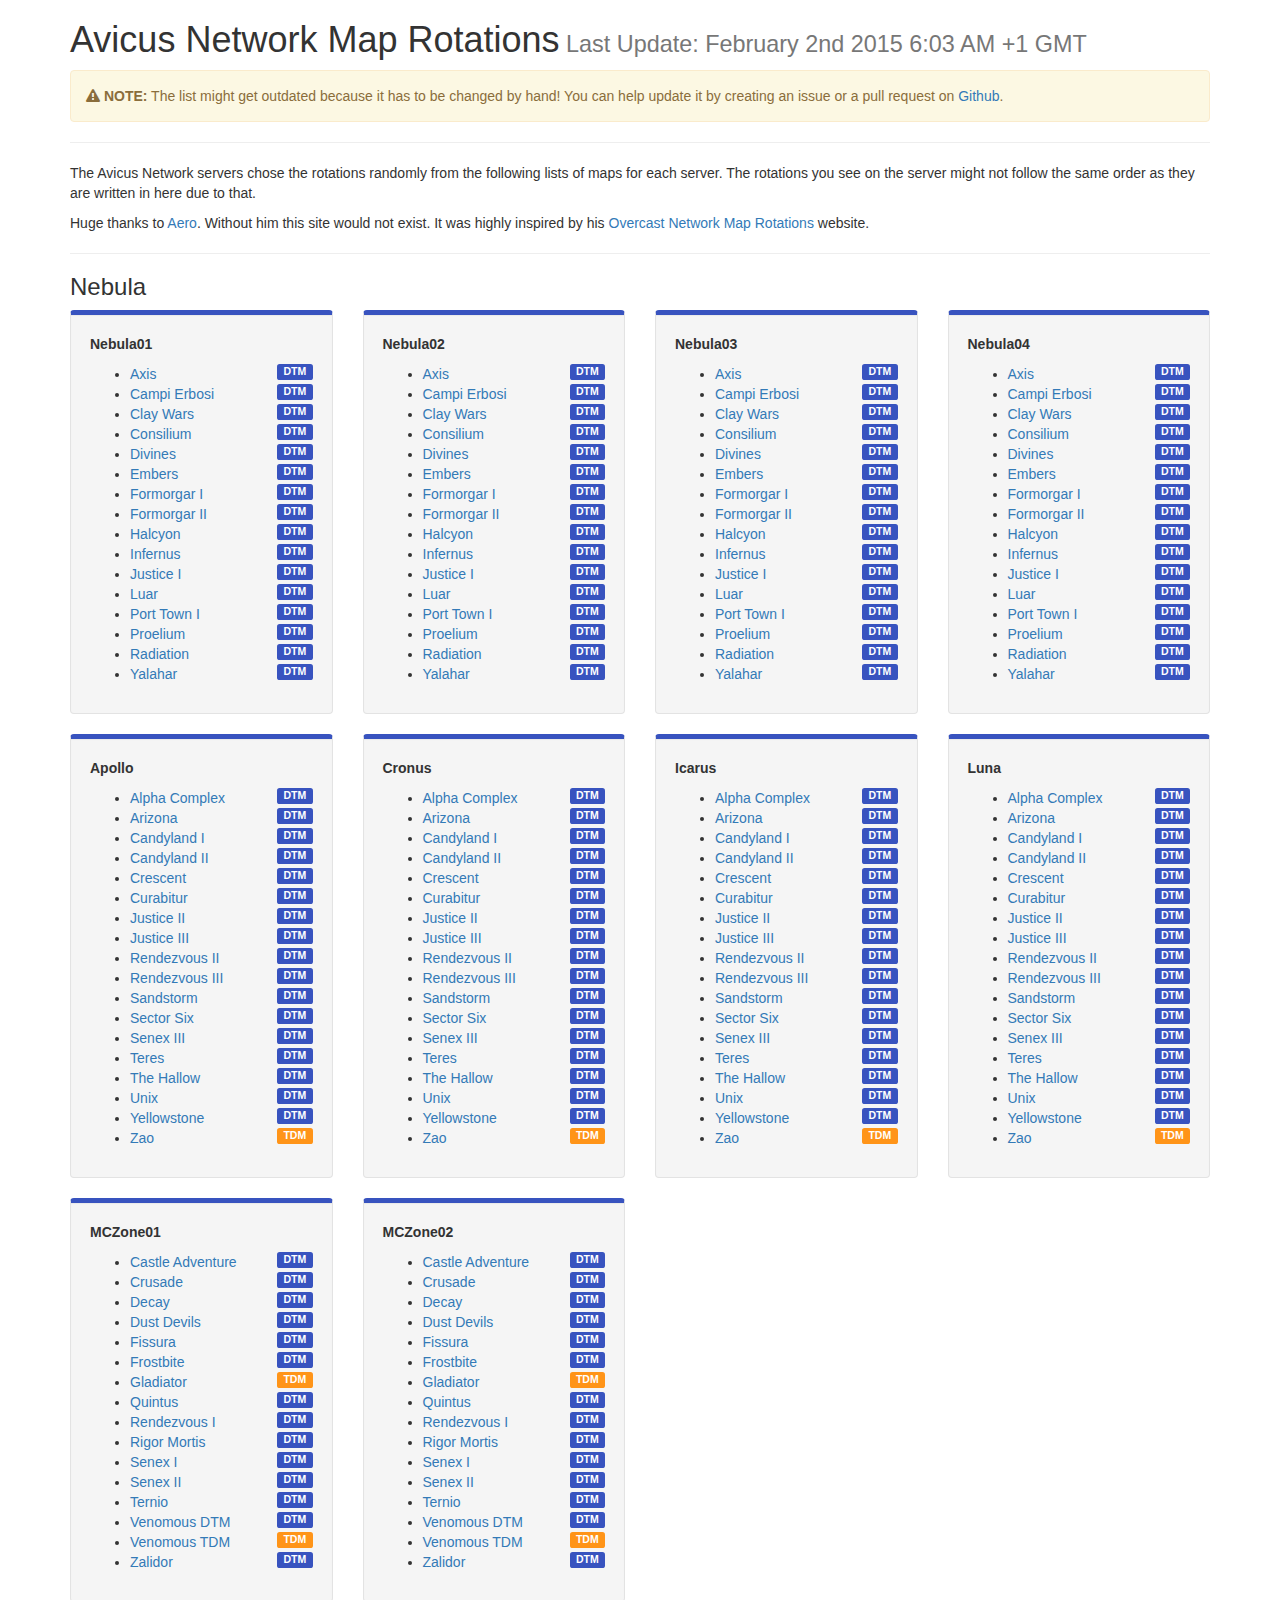
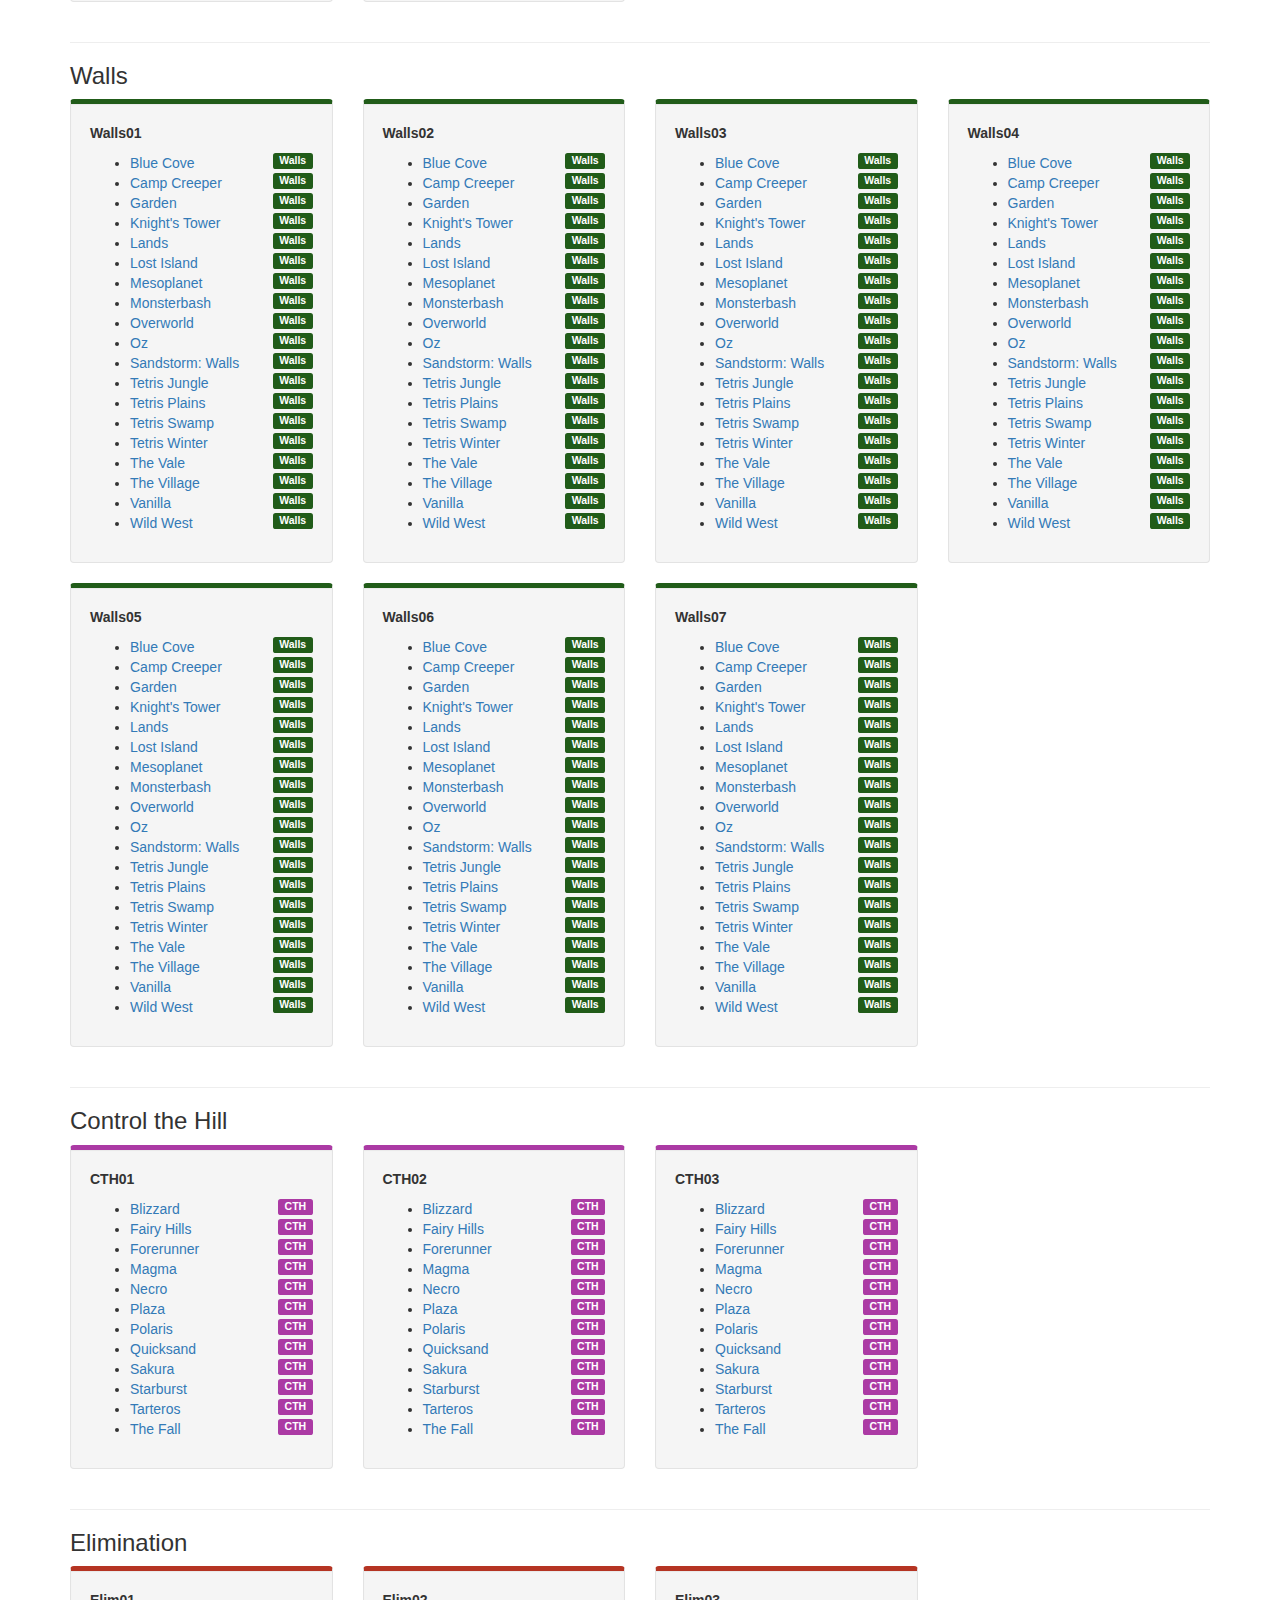
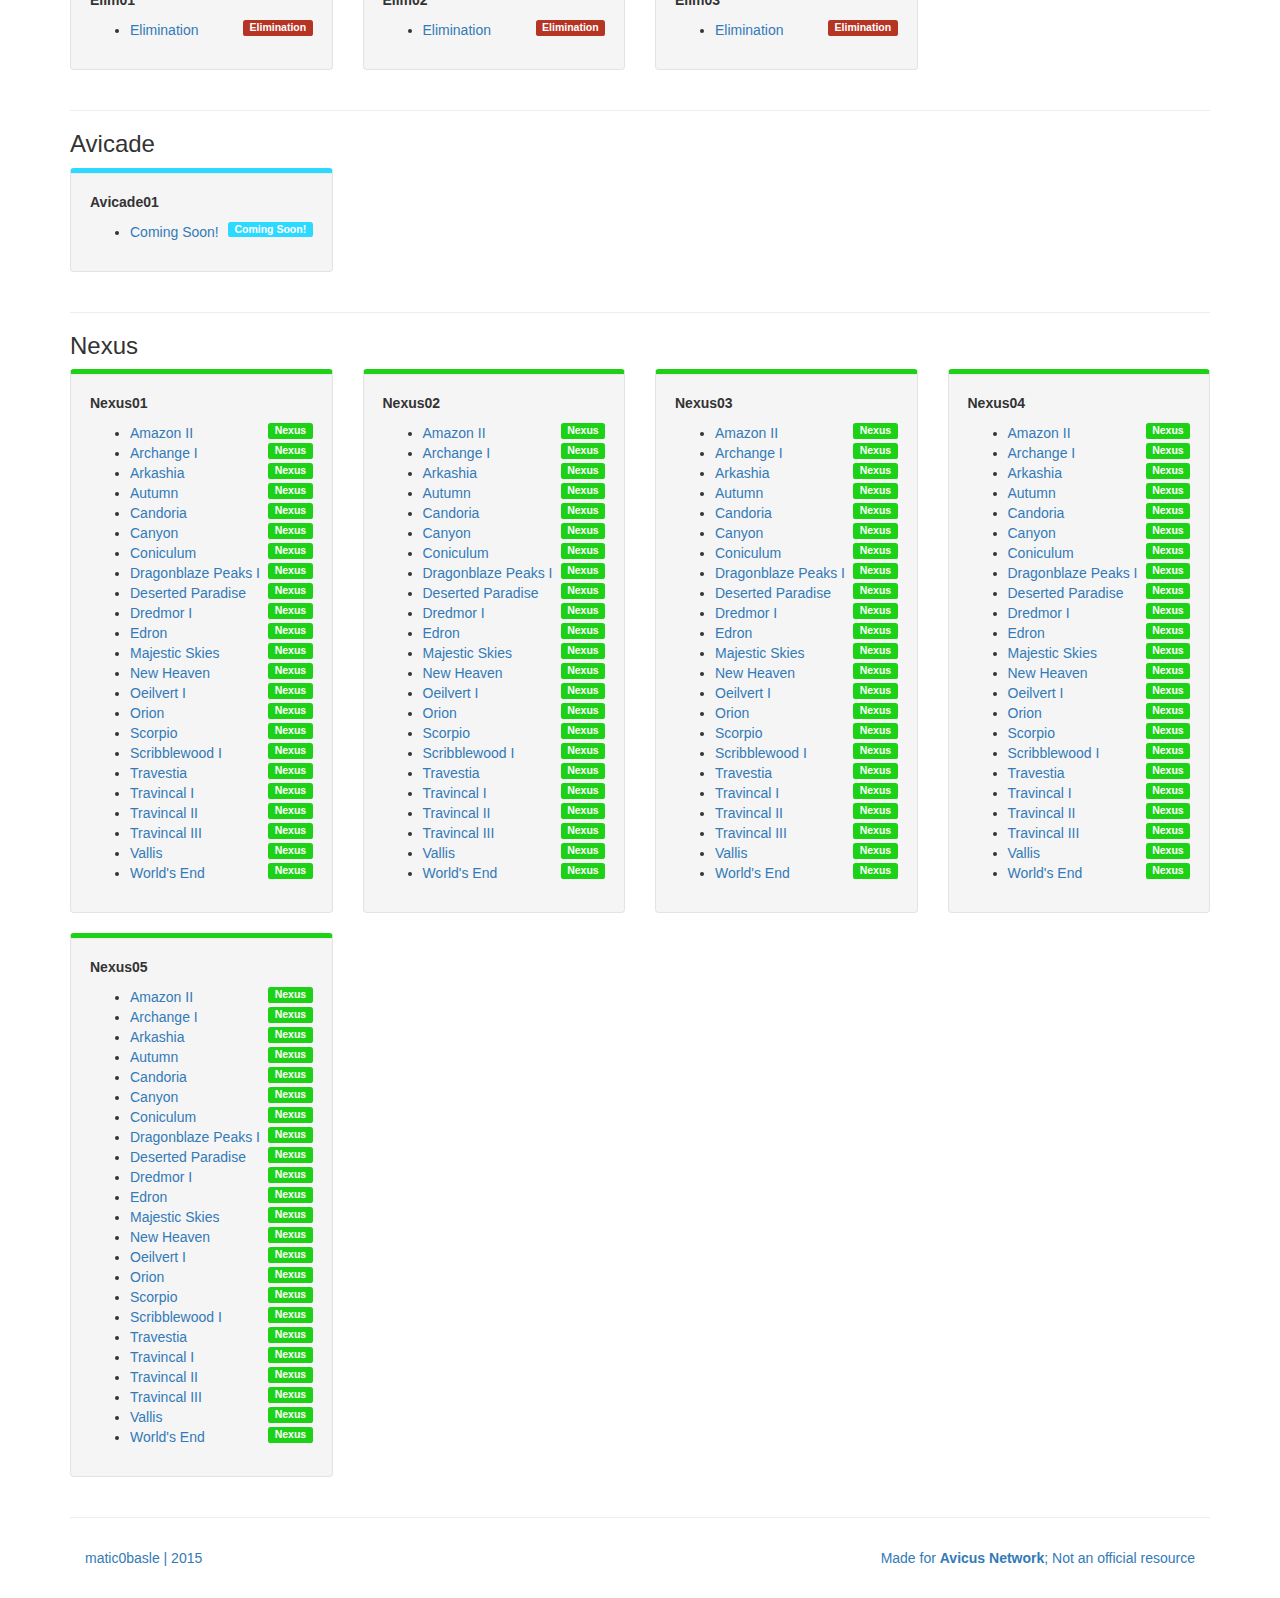
==== avicus/rotations/index.html @ 3f80e269 "Add <br> at the end of the footer" ====
<html lang="en">
  <head>
    <meta charset="utf-8">
    <meta http-equiv="X-UA-Compatible" content="IE=edge">
    <meta name="viewport" content="width=device-width, initial-scale=1">
    <meta name="description" content="">
    <meta name="author" content="">

    <title>Avicus Rotations - matic0basle</title>

    <!-- Bootstrap core CSS -->
    <link href="assets/css/bootstrap.min.css" rel="stylesheet">
    <!-- Custom CSS -->
    <link href="assets/css/custom/wellbox.css" rel="stylesheet">
    <link href="assets/css/custom/extralabel.css" rel="stylesheet">
    <!-- Favicon -->
    <link rel="icon" href="favicon.ico"/>
    <!-- FontAwesome Icons -->
    <link rel="stylesheet" href="//maxcdn.bootstrapcdn.com/font-awesome/4.3.0/css/font-awesome.min.css">

    <!-- HTML5 shim and Respond.js IE8 support of HTML5 elements and media queries -->
    <!--[if lt IE 9]>
      <script src="https://oss.maxcdn.com/html5shiv/3.7.2/html5shiv.min.js"></script>
      <script src="https://oss.maxcdn.com/respond/1.4.2/respond.min.js"></script>
    <![endif]-->
  </head>
  <body>
    <div class="container">
      <h1>Avicus Network Map Rotations<small> Last Update: February 2nd 2015 6:03 AM +1 GMT</small></h1>
      <div class="alert alert-warning" role="alert"><i class="fa fa-exclamation-triangle"></i> <b>NOTE:</b> The list might get outdated because it has to be changed by hand! You can help update it by creating an issue or a pull request on <a href="https://github.com/matic0basle/matic0basle.github.io/issues">Github</a>.</div>
      <hr>
      <p>The Avicus Network servers chose the rotations randomly from the following lists of maps for each server. The rotations you see on the server might not follow the same order as they are written in here due to that.</p>
      <p>Huge thanks to <a href="https://iaero.me/">Aero</a>. Without him this site would not exist. It was highly inspired by his <a href="https://ocn.iaero.me/rotations">Overcast Network Map Rotations</a> website.</p>
      <hr>
      <h3>Nebula</h3>
      <div class="row">
        <div class="col-md-3">
          <div class="well well-box-blue">
            <p>
              <b>Nebula01</b>
            </p>
            <ul>
              <li>
                <a href="http://maps.avicus.net/Nebula/DTM/Axis/">Axis</a>
                <span class="label xlabel-blue pull-right">DTM</span>
              </li>
              <li>
                <a href="http://maps.avicus.net/Nebula/DTM/CampiErbosi/">Campi Erbosi</a>
                <span class="label xlabel-blue pull-right">DTM</span>
              </li>
              <li>
                <a href="http://maps.avicus.net/Nebula/DTM/ClayWars/">Clay Wars</a>
                <span class="label xlabel-blue pull-right">DTM</span>
              </li>
              <li>
                <a href="http://maps.avicus.net/Nebula/DTM/Consilium/">Consilium</a>
                <span class="label xlabel-blue pull-right">DTM</span>
              </li>
              <li>
                <a href="http://maps.avicus.net/Nebula/DTM/Divines/">Divines</a>
                <span class="label xlabel-blue pull-right">DTM</span>
              </li>
              <li>
                <a href="http://maps.avicus.net/Nebula/DTM/Embers/">Embers</a>
                <span class="label xlabel-blue pull-right">DTM</span>
              </li>
              <li>
                <a href="http://maps.avicus.net/Nebula/DTM/FormorgarI/">Formorgar I</a>
                <span class="label xlabel-blue pull-right">DTM</span>
              </li>
              <li>
                <a href="http://maps.avicus.net/Nebula/DTM/FormorgarII/">Formorgar II</a>
                <span class="label xlabel-blue pull-right">DTM</span>
              </li>
              <li>
                <a href="http://maps.avicus.net/Nebula/DTM/Halcyon/">Halcyon</a>
                <span class="label xlabel-blue pull-right">DTM</span>
              </li>
              <li>
                <a href="http://maps.avicus.net/Nebula/DTM/Infernus/">Infernus</a>
                <span class="label xlabel-blue pull-right">DTM</span>
              </li>
              <li>
                <a href="http://maps.avicus.net/Nebula/DTM/JusticeI/">Justice I</a>
                <span class="label xlabel-blue pull-right">DTM</span>
              </li>
              <li>
                <a href="http://maps.avicus.net/Nebula/DTM/Luar/">Luar</a>
                <span class="label xlabel-blue pull-right">DTM</span>
              </li>
              <li>
                <a href="http://maps.avicus.net/Nebula/DTM/PortTownI/">Port Town I</a>
                <span class="label xlabel-blue pull-right">DTM</span>
              </li>
              <li>
                <a href="http://maps.avicus.net/Nebula/DTM/Proelium/">Proelium</a>
                <span class="label xlabel-blue pull-right">DTM</span>
              </li>
              <li>
                <a href="http://maps.avicus.net/Nebula/DTM/Radiation/">Radiation</a>
                <span class="label xlabel-blue pull-right">DTM</span>
              </li>
              <li>
                <a href="http://maps.avicus.net/Nebula/DTM/Yalahar/">Yalahar</a>
                <span class="label xlabel-blue pull-right">DTM</span>
              </li>
            </ul>
          </div>
        </div>
        <div class="col-md-3">
          <div class="well well-box-blue">
            <p>
              <b>Nebula02</b>
            </p>
            <ul>
              <li>
                <a href="http://maps.avicus.net/Nebula/DTM/Axis/">Axis</a>
                <span class="label xlabel-blue pull-right">DTM</span>
              </li>
              <li>
                <a href="http://maps.avicus.net/Nebula/DTM/CampiErbosi/">Campi Erbosi</a>
                <span class="label xlabel-blue pull-right">DTM</span>
              </li>
              <li>
                <a href="http://maps.avicus.net/Nebula/DTM/ClayWars/">Clay Wars</a>
                <span class="label xlabel-blue pull-right">DTM</span>
              </li>
              <li>
                <a href="http://maps.avicus.net/Nebula/DTM/Consilium/">Consilium</a>
                <span class="label xlabel-blue pull-right">DTM</span>
              </li>
              <li>
                <a href="http://maps.avicus.net/Nebula/DTM/Divines/">Divines</a>
                <span class="label xlabel-blue pull-right">DTM</span>
              </li>
              <li>
                <a href="http://maps.avicus.net/Nebula/DTM/Embers/">Embers</a>
                <span class="label xlabel-blue pull-right">DTM</span>
              </li>
              <li>
                <a href="http://maps.avicus.net/Nebula/DTM/FormorgarI/">Formorgar I</a>
                <span class="label xlabel-blue pull-right">DTM</span>
              </li>
              <li>
                <a href="http://maps.avicus.net/Nebula/DTM/FormorgarII/">Formorgar II</a>
                <span class="label xlabel-blue pull-right">DTM</span>
              </li>
              <li>
                <a href="http://maps.avicus.net/Nebula/DTM/Halcyon/">Halcyon</a>
                <span class="label xlabel-blue pull-right">DTM</span>
              </li>
              <li>
                <a href="http://maps.avicus.net/Nebula/DTM/Infernus/">Infernus</a>
                <span class="label xlabel-blue pull-right">DTM</span>
              </li>
              <li>
                <a href="http://maps.avicus.net/Nebula/DTM/JusticeI/">Justice I</a>
                <span class="label xlabel-blue pull-right">DTM</span>
              </li>
              <li>
                <a href="http://maps.avicus.net/Nebula/DTM/Luar/">Luar</a>
                <span class="label xlabel-blue pull-right">DTM</span>
              </li>
              <li>
                <a href="http://maps.avicus.net/Nebula/DTM/PortTownI/">Port Town I</a>
                <span class="label xlabel-blue pull-right">DTM</span>
              </li>
              <li>
                <a href="http://maps.avicus.net/Nebula/DTM/Proelium/">Proelium</a>
                <span class="label xlabel-blue pull-right">DTM</span>
              </li>
              <li>
                <a href="http://maps.avicus.net/Nebula/DTM/Radiation/">Radiation</a>
                <span class="label xlabel-blue pull-right">DTM</span>
              </li>
              <li>
                <a href="http://maps.avicus.net/Nebula/DTM/Yalahar/">Yalahar</a>
                <span class="label xlabel-blue pull-right">DTM</span>
              </li>
            </ul>
          </div>
        </div>
        <div class="col-md-3">
          <div class="well well-box-blue">
            <p>
              <b>Nebula03</b>
            </p>
            <ul>
              <li>
                <a href="http://maps.avicus.net/Nebula/DTM/Axis/">Axis</a>
                <span class="label xlabel-blue pull-right">DTM</span>
              </li>
              <li>
                <a href="http://maps.avicus.net/Nebula/DTM/CampiErbosi/">Campi Erbosi</a>
                <span class="label xlabel-blue pull-right">DTM</span>
              </li>
              <li>
                <a href="http://maps.avicus.net/Nebula/DTM/ClayWars/">Clay Wars</a>
                <span class="label xlabel-blue pull-right">DTM</span>
              </li>
              <li>
                <a href="http://maps.avicus.net/Nebula/DTM/Consilium/">Consilium</a>
                <span class="label xlabel-blue pull-right">DTM</span>
              </li>
              <li>
                <a href="http://maps.avicus.net/Nebula/DTM/Divines/">Divines</a>
                <span class="label xlabel-blue pull-right">DTM</span>
              </li>
              <li>
                <a href="http://maps.avicus.net/Nebula/DTM/Embers/">Embers</a>
                <span class="label xlabel-blue pull-right">DTM</span>
              </li>
              <li>
                <a href="http://maps.avicus.net/Nebula/DTM/FormorgarI/">Formorgar I</a>
                <span class="label xlabel-blue pull-right">DTM</span>
              </li>
              <li>
                <a href="http://maps.avicus.net/Nebula/DTM/FormorgarII/">Formorgar II</a>
                <span class="label xlabel-blue pull-right">DTM</span>
              </li>
              <li>
                <a href="http://maps.avicus.net/Nebula/DTM/Halcyon/">Halcyon</a>
                <span class="label xlabel-blue pull-right">DTM</span>
              </li>
              <li>
                <a href="http://maps.avicus.net/Nebula/DTM/Infernus/">Infernus</a>
                <span class="label xlabel-blue pull-right">DTM</span>
              </li>
              <li>
                <a href="http://maps.avicus.net/Nebula/DTM/JusticeI/">Justice I</a>
                <span class="label xlabel-blue pull-right">DTM</span>
              </li>
              <li>
                <a href="http://maps.avicus.net/Nebula/DTM/Luar/">Luar</a>
                <span class="label xlabel-blue pull-right">DTM</span>
              </li>
              <li>
                <a href="http://maps.avicus.net/Nebula/DTM/PortTownI/">Port Town I</a>
                <span class="label xlabel-blue pull-right">DTM</span>
              </li>
              <li>
                <a href="http://maps.avicus.net/Nebula/DTM/Proelium/">Proelium</a>
                <span class="label xlabel-blue pull-right">DTM</span>
              </li>
              <li>
                <a href="http://maps.avicus.net/Nebula/DTM/Radiation/">Radiation</a>
                <span class="label xlabel-blue pull-right">DTM</span>
              </li>
              <li>
                <a href="http://maps.avicus.net/Nebula/DTM/Yalahar/">Yalahar</a>
                <span class="label xlabel-blue pull-right">DTM</span>
              </li>
            </ul>
          </div>
        </div>
        <div class="col-md-3">
          <div class="well well-box-blue">
            <p>
              <b>Nebula04</b>
            </p>
            <ul>
              <li>
                <a href="http://maps.avicus.net/Nebula/DTM/Axis/">Axis</a>
                <span class="label xlabel-blue pull-right">DTM</span>
              </li>
              <li>
                <a href="http://maps.avicus.net/Nebula/DTM/CampiErbosi/">Campi Erbosi</a>
                <span class="label xlabel-blue pull-right">DTM</span>
              </li>
              <li>
                <a href="http://maps.avicus.net/Nebula/DTM/ClayWars/">Clay Wars</a>
                <span class="label xlabel-blue pull-right">DTM</span>
              </li>
              <li>
                <a href="http://maps.avicus.net/Nebula/DTM/Consilium/">Consilium</a>
                <span class="label xlabel-blue pull-right">DTM</span>
              </li>
              <li>
                <a href="http://maps.avicus.net/Nebula/DTM/Divines/">Divines</a>
                <span class="label xlabel-blue pull-right">DTM</span>
              </li>
              <li>
                <a href="http://maps.avicus.net/Nebula/DTM/Embers/">Embers</a>
                <span class="label xlabel-blue pull-right">DTM</span>
              </li>
              <li>
                <a href="http://maps.avicus.net/Nebula/DTM/FormorgarI/">Formorgar I</a>
                <span class="label xlabel-blue pull-right">DTM</span>
              </li>
              <li>
                <a href="http://maps.avicus.net/Nebula/DTM/FormorgarII/">Formorgar II</a>
                <span class="label xlabel-blue pull-right">DTM</span>
              </li>
              <li>
                <a href="http://maps.avicus.net/Nebula/DTM/Halcyon/">Halcyon</a>
                <span class="label xlabel-blue pull-right">DTM</span>
              </li>
              <li>
                <a href="http://maps.avicus.net/Nebula/DTM/Infernus/">Infernus</a>
                <span class="label xlabel-blue pull-right">DTM</span>
              </li>
              <li>
                <a href="http://maps.avicus.net/Nebula/DTM/JusticeI/">Justice I</a>
                <span class="label xlabel-blue pull-right">DTM</span>
              </li>
              <li>
                <a href="http://maps.avicus.net/Nebula/DTM/Luar/">Luar</a>
                <span class="label xlabel-blue pull-right">DTM</span>
              </li>
              <li>
                <a href="http://maps.avicus.net/Nebula/DTM/PortTownI/">Port Town I</a>
                <span class="label xlabel-blue pull-right">DTM</span>
              </li>
              <li>
                <a href="http://maps.avicus.net/Nebula/DTM/Proelium/">Proelium</a>
                <span class="label xlabel-blue pull-right">DTM</span>
              </li>
              <li>
                <a href="http://maps.avicus.net/Nebula/DTM/Radiation/">Radiation</a>
                <span class="label xlabel-blue pull-right">DTM</span>
              </li>
              <li>
                <a href="http://maps.avicus.net/Nebula/DTM/Yalahar/">Yalahar</a>
                <span class="label xlabel-blue pull-right">DTM</span>
              </li>
            </ul>
          </div>
        </div>
      </div>
      <div class="row">
        <div class="col-md-3">
          <div class="well well-box-blue">
            <p>
              <b>Apollo</b>
            </p>
            <ul>
              <li>
                <a href="http://maps.avicus.net/Nebula/DTM/AlphaComplex/">Alpha Complex</a>
                <span class="label xlabel-blue pull-right">DTM</span>
              </li>
              <li>
                <a href="http://maps.avicus.net/Nebula/DTM/Arizona/">Arizona</a>
                <span class="label xlabel-blue pull-right">DTM</span>
              </li>
              <li>
                <a href="http://maps.avicus.net/Nebula/DTM/CandylandI/">Candyland I</a>
                <span class="label xlabel-blue pull-right">DTM</span>
              </li>
              <li>
                <a href="http://maps.avicus.net/Nebula/DTM/CandylandII/">Candyland II</a>
                <span class="label xlabel-blue pull-right">DTM</span>
              </li>
              <li>
                <a href="http://maps.avicus.net/Nebula/DTM/Crescent/">Crescent</a>
                <span class="label xlabel-blue pull-right">DTM</span>
              </li>
              <li>
                <a href="http://maps.avicus.net/Nebula/DTM/Curabitur/">Curabitur</a>
                <span class="label xlabel-blue pull-right">DTM</span>
              </li>
              <li>
                <a href="http://maps.avicus.net/Nebula/DTM/JusticeII/">Justice II</a>
                <span class="label xlabel-blue pull-right">DTM</span>
              </li>
              <li>
                <a href="http://maps.avicus.net/Nebula/DTM/JustiveIII/">Justice III</a>
                <span class="label xlabel-blue pull-right">DTM</span>
              </li>
              <li>
                <a href="http://maps.avicus.net/Nebula/DTM/RendezvousII/">Rendezvous II</a>
                <span class="label xlabel-blue pull-right">DTM</span>
              </li>
              <li>
                <a href="http://maps.avicus.net/Nebula/DTM/RendezvousIII/">Rendezvous III</a>
                <span class="label xlabel-blue pull-right">DTM</span>
              </li>
              <li>
                <a href="http://maps.avicus.net/Nebula/DTM/Sandstorm/">Sandstorm</a>
                <span class="label xlabel-blue pull-right">DTM</span>
              </li>
              <li>
                <a href="http://maps.avicus.net/Nebula/DTM/SectorSix/">Sector Six</a>
                <span class="label xlabel-blue pull-right">DTM</span>
              </li>
              <li>
                <a href="http://maps.avicus.net/Nebula/DTM/SenexIII/">Senex III</a>
                <span class="label xlabel-blue pull-right">DTM</span>
              </li>
              <li>
                <a href="http://maps.avicus.net/Nebula/DTM/Teres/">Teres</a>
                <span class="label xlabel-blue pull-right">DTM</span>
              </li>
              <li>
                <a href="http://maps.avicus.net/Nebula/DTM/TheHallow/">The Hallow</a>
                <span class="label xlabel-blue pull-right">DTM</span>
              </li>
              <li>
                <a href="http://maps.avicus.net/Nebula/DTM/Unix/">Unix</a>
                <span class="label xlabel-blue pull-right">DTM</span>
              </li>
              <li>
                <a href="http://maps.avicus.net/Nebula/DTM/Yellowstone/">Yellowstone</a>
                <span class="label xlabel-blue pull-right">DTM</span>
              </li>
              <li>
                <a href="http://maps.avicus.net/Nebula/TDM/Zao/">Zao</a>
                <span class="label xlabel-orange pull-right">TDM</span>
              </li>
            </ul>
          </div>
        </div>
        <div class="col-md-3">
          <div class="well well-box-blue">
            <p>
              <b>Cronus</b>
            </p>
            <ul>
              <li>
                <a href="http://maps.avicus.net/Nebula/DTM/AlphaComplex/">Alpha Complex</a>
                <span class="label xlabel-blue pull-right">DTM</span>
              </li>
              <li>
                <a href="http://maps.avicus.net/Nebula/DTM/Arizona/">Arizona</a>
                <span class="label xlabel-blue pull-right">DTM</span>
              </li>
              <li>
                <a href="http://maps.avicus.net/Nebula/DTM/CandylandI/">Candyland I</a>
                <span class="label xlabel-blue pull-right">DTM</span>
              </li>
              <li>
                <a href="http://maps.avicus.net/Nebula/DTM/CandylandII/">Candyland II</a>
                <span class="label xlabel-blue pull-right">DTM</span>
              </li>
              <li>
                <a href="http://maps.avicus.net/Nebula/DTM/Crescent/">Crescent</a>
                <span class="label xlabel-blue pull-right">DTM</span>
              </li>
              <li>
                <a href="http://maps.avicus.net/Nebula/DTM/Curabitur/">Curabitur</a>
                <span class="label xlabel-blue pull-right">DTM</span>
              </li>
              <li>
                <a href="http://maps.avicus.net/Nebula/DTM/JusticeII/">Justice II</a>
                <span class="label xlabel-blue pull-right">DTM</span>
              </li>
              <li>
                <a href="http://maps.avicus.net/Nebula/DTM/JustiveIII/">Justice III</a>
                <span class="label xlabel-blue pull-right">DTM</span>
              </li>
              <li>
                <a href="http://maps.avicus.net/Nebula/DTM/RendezvousII/">Rendezvous II</a>
                <span class="label xlabel-blue pull-right">DTM</span>
              </li>
              <li>
                <a href="http://maps.avicus.net/Nebula/DTM/RendezvousIII/">Rendezvous III</a>
                <span class="label xlabel-blue pull-right">DTM</span>
              </li>
              <li>
                <a href="http://maps.avicus.net/Nebula/DTM/Sandstorm/">Sandstorm</a>
                <span class="label xlabel-blue pull-right">DTM</span>
              </li>
              <li>
                <a href="http://maps.avicus.net/Nebula/DTM/SectorSix/">Sector Six</a>
                <span class="label xlabel-blue pull-right">DTM</span>
              </li>
              <li>
                <a href="http://maps.avicus.net/Nebula/DTM/SenexIII/">Senex III</a>
                <span class="label xlabel-blue pull-right">DTM</span>
              </li>
              <li>
                <a href="http://maps.avicus.net/Nebula/DTM/Teres/">Teres</a>
                <span class="label xlabel-blue pull-right">DTM</span>
              </li>
              <li>
                <a href="http://maps.avicus.net/Nebula/DTM/TheHallow/">The Hallow</a>
                <span class="label xlabel-blue pull-right">DTM</span>
              </li>
              <li>
                <a href="http://maps.avicus.net/Nebula/DTM/Unix/">Unix</a>
                <span class="label xlabel-blue pull-right">DTM</span>
              </li>
              <li>
                <a href="http://maps.avicus.net/Nebula/DTM/Yellowstone/">Yellowstone</a>
                <span class="label xlabel-blue pull-right">DTM</span>
              </li>
              <li>
                <a href="http://maps.avicus.net/Nebula/TDM/Zao/">Zao</a>
                <span class="label xlabel-orange pull-right">TDM</span>
              </li>
            </ul>
          </div>
        </div>
        <div class="col-md-3">
          <div class="well well-box-blue">
            <p>
              <b>Icarus</b>
            </p>
            <ul>
              <li>
                <a href="http://maps.avicus.net/Nebula/DTM/AlphaComplex/">Alpha Complex</a>
                <span class="label xlabel-blue pull-right">DTM</span>
              </li>
              <li>
                <a href="http://maps.avicus.net/Nebula/DTM/Arizona/">Arizona</a>
                <span class="label xlabel-blue pull-right">DTM</span>
              </li>
              <li>
                <a href="http://maps.avicus.net/Nebula/DTM/CandylandI/">Candyland I</a>
                <span class="label xlabel-blue pull-right">DTM</span>
              </li>
              <li>
                <a href="http://maps.avicus.net/Nebula/DTM/CandylandII/">Candyland II</a>
                <span class="label xlabel-blue pull-right">DTM</span>
              </li>
              <li>
                <a href="http://maps.avicus.net/Nebula/DTM/Crescent/">Crescent</a>
                <span class="label xlabel-blue pull-right">DTM</span>
              </li>
              <li>
                <a href="http://maps.avicus.net/Nebula/DTM/Curabitur/">Curabitur</a>
                <span class="label xlabel-blue pull-right">DTM</span>
              </li>
              <li>
                <a href="http://maps.avicus.net/Nebula/DTM/JusticeII/">Justice II</a>
                <span class="label xlabel-blue pull-right">DTM</span>
              </li>
              <li>
                <a href="http://maps.avicus.net/Nebula/DTM/JustiveIII/">Justice III</a>
                <span class="label xlabel-blue pull-right">DTM</span>
              </li>
              <li>
                <a href="http://maps.avicus.net/Nebula/DTM/RendezvousII/">Rendezvous II</a>
                <span class="label xlabel-blue pull-right">DTM</span>
              </li>
              <li>
                <a href="http://maps.avicus.net/Nebula/DTM/RendezvousIII/">Rendezvous III</a>
                <span class="label xlabel-blue pull-right">DTM</span>
              </li>
              <li>
                <a href="http://maps.avicus.net/Nebula/DTM/Sandstorm/">Sandstorm</a>
                <span class="label xlabel-blue pull-right">DTM</span>
              </li>
              <li>
                <a href="http://maps.avicus.net/Nebula/DTM/SectorSix/">Sector Six</a>
                <span class="label xlabel-blue pull-right">DTM</span>
              </li>
              <li>
                <a href="http://maps.avicus.net/Nebula/DTM/SenexIII/">Senex III</a>
                <span class="label xlabel-blue pull-right">DTM</span>
              </li>
              <li>
                <a href="http://maps.avicus.net/Nebula/DTM/Teres/">Teres</a>
                <span class="label xlabel-blue pull-right">DTM</span>
              </li>
              <li>
                <a href="http://maps.avicus.net/Nebula/DTM/TheHallow/">The Hallow</a>
                <span class="label xlabel-blue pull-right">DTM</span>
              </li>
              <li>
                <a href="http://maps.avicus.net/Nebula/DTM/Unix/">Unix</a>
                <span class="label xlabel-blue pull-right">DTM</span>
              </li>
              <li>
                <a href="http://maps.avicus.net/Nebula/DTM/Yellowstone/">Yellowstone</a>
                <span class="label xlabel-blue pull-right">DTM</span>
              </li>
              <li>
                <a href="http://maps.avicus.net/Nebula/TDM/Zao/">Zao</a>
                <span class="label xlabel-orange pull-right">TDM</span>
              </li>
            </ul>
          </div>
        </div>
        <div class="col-md-3">
          <div class="well well-box-blue">
            <p>
              <b>Luna</b>
            </p>
            <ul>
              <li>
                <a href="http://maps.avicus.net/Nebula/DTM/AlphaComplex/">Alpha Complex</a>
                <span class="label xlabel-blue pull-right">DTM</span>
              </li>
              <li>
                <a href="http://maps.avicus.net/Nebula/DTM/Arizona/">Arizona</a>
                <span class="label xlabel-blue pull-right">DTM</span>
              </li>
              <li>
                <a href="http://maps.avicus.net/Nebula/DTM/CandylandI/">Candyland I</a>
                <span class="label xlabel-blue pull-right">DTM</span>
              </li>
              <li>
                <a href="http://maps.avicus.net/Nebula/DTM/CandylandII/">Candyland II</a>
                <span class="label xlabel-blue pull-right">DTM</span>
              </li>
              <li>
                <a href="http://maps.avicus.net/Nebula/DTM/Crescent/">Crescent</a>
                <span class="label xlabel-blue pull-right">DTM</span>
              </li>
              <li>
                <a href="http://maps.avicus.net/Nebula/DTM/Curabitur/">Curabitur</a>
                <span class="label xlabel-blue pull-right">DTM</span>
              </li>
              <li>
                <a href="http://maps.avicus.net/Nebula/DTM/JusticeII/">Justice II</a>
                <span class="label xlabel-blue pull-right">DTM</span>
              </li>
              <li>
                <a href="http://maps.avicus.net/Nebula/DTM/JustiveIII/">Justice III</a>
                <span class="label xlabel-blue pull-right">DTM</span>
              </li>
              <li>
                <a href="http://maps.avicus.net/Nebula/DTM/RendezvousII/">Rendezvous II</a>
                <span class="label xlabel-blue pull-right">DTM</span>
              </li>
              <li>
                <a href="http://maps.avicus.net/Nebula/DTM/RendezvousIII/">Rendezvous III</a>
                <span class="label xlabel-blue pull-right">DTM</span>
              </li>
              <li>
                <a href="http://maps.avicus.net/Nebula/DTM/Sandstorm/">Sandstorm</a>
                <span class="label xlabel-blue pull-right">DTM</span>
              </li>
              <li>
                <a href="http://maps.avicus.net/Nebula/DTM/SectorSix/">Sector Six</a>
                <span class="label xlabel-blue pull-right">DTM</span>
              </li>
              <li>
                <a href="http://maps.avicus.net/Nebula/DTM/SenexIII/">Senex III</a>
                <span class="label xlabel-blue pull-right">DTM</span>
              </li>
              <li>
                <a href="http://maps.avicus.net/Nebula/DTM/Teres/">Teres</a>
                <span class="label xlabel-blue pull-right">DTM</span>
              </li>
              <li>
                <a href="http://maps.avicus.net/Nebula/DTM/TheHallow/">The Hallow</a>
                <span class="label xlabel-blue pull-right">DTM</span>
              </li>
              <li>
                <a href="http://maps.avicus.net/Nebula/DTM/Unix/">Unix</a>
                <span class="label xlabel-blue pull-right">DTM</span>
              </li>
              <li>
                <a href="http://maps.avicus.net/Nebula/DTM/Yellowstone/">Yellowstone</a>
                <span class="label xlabel-blue pull-right">DTM</span>
              </li>
              <li>
                <a href="http://maps.avicus.net/Nebula/TDM/Zao/">Zao</a>
                <span class="label xlabel-orange pull-right">TDM</span>
              </li>
            </ul>
          </div>
        </div>
      </div>
      <div class="row">
        <div class="col-md-3">
          <div class="well well-box-blue">
            <p>
              <b>MCZone01</b>
            </p>
            <ul>
              <li>
                <a href="http://maps.avicus.net/Nebula/DTM/CastleAdventure/">Castle Adventure</a>
                <span class="label xlabel-blue pull-right">DTM</span>
              </li>
              <li>
                <a href="http://maps.avicus.net/Nebula/DTM/Crusade/">Crusade</a>
                <span class="label xlabel-blue pull-right">DTM</span>
              </li>
              <li>
                <a href="http://maps.avicus.net/Nebula/DTM/Decay/">Decay</a>
                <span class="label xlabel-blue pull-right">DTM</span>
              </li>
              <li>
                <a href="http://maps.avicus.net/Nebula/DTM/DustDevils/">Dust Devils</a>
                <span class="label xlabel-blue pull-right">DTM</span>
              </li>
              <li>
                <a href="http://maps.avicus.net/Nebula/DTM/Fissura/">Fissura</a>
                <span class="label xlabel-blue pull-right">DTM</span>
              </li>
              <li>
                <a href="http://maps.avicus.net/Nebula/DTM/Frostbite/">Frostbite</a>
                <span class="label xlabel-blue pull-right">DTM</span>
              </li>
              <li>
                <a href="http://maps.avicus.net/Nebula/TDM/Gladiator/">Gladiator</a>
                <span class="label xlabel-orange pull-right">TDM</span>
              </li>
              <li>
                <a href="http://maps.avicus.net/Nebula/DTM/Quintus/">Quintus</a>
                <span class="label xlabel-blue pull-right">DTM</span>
              </li>
              <li>
                <a href="http://maps.avicus.net/Nebula/DTM/RendezvousI/">Rendezvous I</a>
                <span class="label xlabel-blue pull-right">DTM</span>
              </li>
              <li>
                <a href="http://maps.avicus.net/Nebula/DTM/RigorMortis/">Rigor Mortis</a>
                <span class="label xlabel-blue pull-right">DTM</span>
              </li>
              <li>
                <a href="http://maps.avicus.net/Nebula/DTM/SenexI/">Senex I</a>
                <span class="label xlabel-blue pull-right">DTM</span>
              </li>
              <li>
                <a href="http://maps.avicus.net/Nebula/DTM/SenexII/">Senex II</a>
                <span class="label xlabel-blue pull-right">DTM</span>
              </li>
              <li>
                <a href="http://maps.avicus.net/Nebula/DTM/Ternio/">Ternio</a>
                <span class="label xlabel-blue pull-right">DTM</span>
              </li>
              <li>
                <a href="http://maps.avicus.net/Nebula/DTM/VenomousDTM/">Venomous DTM</a>
                <span class="label xlabel-blue pull-right">DTM</span>
              </li>
              <li>
                <a href="http://maps.avicus.net/Nebula/TDM/VenomousTDM/">Venomous TDM</a>
                <span class="label xlabel-orange pull-right">TDM</span>
              </li>
              <li>
                <a href="http://maps.avicus.net/Nebula/DTM/Zalidor/">Zalidor</a>
                <span class="label xlabel-blue pull-right">DTM</span>
              </li>
            </ul>
          </div>
        </div>
        <div class="col-md-3">
          <div class="well well-box-blue">
            <p>
              <b>MCZone02</b>
            </p>
            <ul>
              <li>
                <a href="http://maps.avicus.net/Nebula/DTM/CastleAdventure/">Castle Adventure</a>
                <span class="label xlabel-blue pull-right">DTM</span>
              </li>
              <li>
                <a href="http://maps.avicus.net/Nebula/DTM/Crusade/">Crusade</a>
                <span class="label xlabel-blue pull-right">DTM</span>
              </li>
              <li>
                <a href="http://maps.avicus.net/Nebula/DTM/Decay/">Decay</a>
                <span class="label xlabel-blue pull-right">DTM</span>
              </li>
              <li>
                <a href="http://maps.avicus.net/Nebula/DTM/DustDevils/">Dust Devils</a>
                <span class="label xlabel-blue pull-right">DTM</span>
              </li>
              <li>
                <a href="http://maps.avicus.net/Nebula/DTM/Fissura/">Fissura</a>
                <span class="label xlabel-blue pull-right">DTM</span>
              </li>
              <li>
                <a href="http://maps.avicus.net/Nebula/DTM/Frostbite/">Frostbite</a>
                <span class="label xlabel-blue pull-right">DTM</span>
              </li>
              <li>
                <a href="http://maps.avicus.net/Nebula/TDM/Gladiator/">Gladiator</a>
                <span class="label xlabel-orange pull-right">TDM</span>
              </li>
              <li>
                <a href="http://maps.avicus.net/Nebula/DTM/Quintus/">Quintus</a>
                <span class="label xlabel-blue pull-right">DTM</span>
              </li>
              <li>
                <a href="http://maps.avicus.net/Nebula/DTM/RendezvousI/">Rendezvous I</a>
                <span class="label xlabel-blue pull-right">DTM</span>
              </li>
              <li>
                <a href="http://maps.avicus.net/Nebula/DTM/RigorMortis/">Rigor Mortis</a>
                <span class="label xlabel-blue pull-right">DTM</span>
              </li>
              <li>
                <a href="http://maps.avicus.net/Nebula/DTM/SenexI/">Senex I</a>
                <span class="label xlabel-blue pull-right">DTM</span>
              </li>
              <li>
                <a href="http://maps.avicus.net/Nebula/DTM/SenexII/">Senex II</a>
                <span class="label xlabel-blue pull-right">DTM</span>
              </li>
              <li>
                <a href="http://maps.avicus.net/Nebula/DTM/Ternio/">Ternio</a>
                <span class="label xlabel-blue pull-right">DTM</span>
              </li>
              <li>
                <a href="http://maps.avicus.net/Nebula/DTM/VenomousDTM/">Venomous DTM</a>
                <span class="label xlabel-blue pull-right">DTM</span>
              </li>
              <li>
                <a href="http://maps.avicus.net/Nebula/TDM/VenomousTDM/">Venomous TDM</a>
                <span class="label xlabel-orange pull-right">TDM</span>
              </li>
              <li>
                <a href="http://maps.avicus.net/Nebula/DTM/Zalidor/">Zalidor</a>
                <span class="label xlabel-blue pull-right">DTM</span>
              </li>
            </ul>
          </div>
        </div>
      </div>
      <hr>
      <h3>Walls</h3>
      <div class="row">
        <div class="col-md-3">
          <div class="well well-box-darkgreen">
            <p>
              <b>Walls01</b>
            </p>
            <ul>
              <li>
                <a href="http://maps.avicus.net/Walls/BlueCove/">Blue Cove</a>
                <span class="label xlabel-darkgreen pull-right">Walls</span>
              </li>
              <li>
                <a href="http://maps.avicus.net/Walls/CampCreeper/">Camp Creeper</a>
                <span class="label xlabel-darkgreen pull-right">Walls</span>
              </li>
              <li>
                <a href="http://maps.avicus.net/Walls/Garden/">Garden</a>
                <span class="label xlabel-darkgreen pull-right">Walls</span>
              </li>
              <li>
                <a href="http://maps.avicus.net/Walls/KnightsTower/">Knight's Tower</a>
                <span class="label xlabel-darkgreen pull-right">Walls</span>
              </li>
              <li>
                <a href="http://maps.avicus.net/Walls/Lands/">Lands</a>
                <span class="label xlabel-darkgreen pull-right">Walls</span>
              </li>
              <li>
                <a href="http://maps.avicus.net/Walls/LostIsland/">Lost Island</a>
                <span class="label xlabel-darkgreen pull-right">Walls</span>
              </li>
              <li>
                <a href="http://maps.avicus.net/Walls/Mesoplanet/">Mesoplanet</a>
                <span class="label xlabel-darkgreen pull-right">Walls</span>
              </li>
              <li>
                <a href="http://maps.avicus.net/Walls/Monsterbash/">Monsterbash</a>
                <span class="label xlabel-darkgreen pull-right">Walls</span>
              </li>
              <li>
                <a href="http://maps.avicus.net/Walls/Overworld/">Overworld</a>
                <span class="label xlabel-darkgreen pull-right">Walls</span>
              </li>
              <li>
                <a href="http://maps.avicus.net/Walls/Oz/">Oz</a>
                <span class="label xlabel-darkgreen pull-right">Walls</span>
              </li>
              <li>
                <a href="http://maps.avicus.net/Walls/SandstormWalls/">Sandstorm: Walls</a>
                <span class="label xlabel-darkgreen pull-right">Walls</span>
              </li>
              <li>
                <a href="http://maps.avicus.net/Walls/TetrisJungle/">Tetris Jungle</a>
                <span class="label xlabel-darkgreen pull-right">Walls</span>
              </li>
              <li>
                <a href="http://maps.avicus.net/Walls/TetrisPlains/">Tetris Plains</a>
                <span class="label xlabel-darkgreen pull-right">Walls</span>
              </li>
              <li>
                <a href="http://maps.avicus.net/Walls/TetrisSwamp/">Tetris Swamp</a>
                <span class="label xlabel-darkgreen pull-right">Walls</span>
              </li>
              <li>
                <a href="http://maps.avicus.net/Walls/TetrisWinter/">Tetris Winter</a>
                <span class="label xlabel-darkgreen pull-right">Walls</span>
              </li>
              <li>
                <a href="http://maps.avicus.net/Walls/TheVale/">The Vale</a>
                <span class="label xlabel-darkgreen pull-right">Walls</span>
              </li>
              <li>
                <a href="http://maps.avicus.net/Walls/TheVillage/">The Village</a>
                <span class="label xlabel-darkgreen pull-right">Walls</span>
              </li>
              <li>
                <a href="http://maps.avicus.net/Walls/Vanilla/">Vanilla</a>
                <span class="label xlabel-darkgreen pull-right">Walls</span>
              </li>
              <li>
                <a href="http://maps.avicus.net/Walls/WildWest/">Wild West</a>
                <span class="label xlabel-darkgreen pull-right">Walls</span>
              </li>
            </ul>
          </div>
        </div>
        <div class="col-md-3">
          <div class="well well-box-darkgreen">
            <p>
              <b>Walls02</b>
            </p>
            <ul>
              <li>
                <a href="http://maps.avicus.net/Walls/BlueCove/">Blue Cove</a>
                <span class="label xlabel-darkgreen pull-right">Walls</span>
              </li>
              <li>
                <a href="http://maps.avicus.net/Walls/CampCreeper/">Camp Creeper</a>
                <span class="label xlabel-darkgreen pull-right">Walls</span>
              </li>
              <li>
                <a href="http://maps.avicus.net/Walls/Garden/">Garden</a>
                <span class="label xlabel-darkgreen pull-right">Walls</span>
              </li>
              <li>
                <a href="http://maps.avicus.net/Walls/KnightsTower/">Knight's Tower</a>
                <span class="label xlabel-darkgreen pull-right">Walls</span>
              </li>
              <li>
                <a href="http://maps.avicus.net/Walls/Lands/">Lands</a>
                <span class="label xlabel-darkgreen pull-right">Walls</span>
              </li>
              <li>
                <a href="http://maps.avicus.net/Walls/LostIsland/">Lost Island</a>
                <span class="label xlabel-darkgreen pull-right">Walls</span>
              </li>
              <li>
                <a href="http://maps.avicus.net/Walls/Mesoplanet/">Mesoplanet</a>
                <span class="label xlabel-darkgreen pull-right">Walls</span>
              </li>
              <li>
                <a href="http://maps.avicus.net/Walls/Monsterbash/">Monsterbash</a>
                <span class="label xlabel-darkgreen pull-right">Walls</span>
              </li>
              <li>
                <a href="http://maps.avicus.net/Walls/Overworld/">Overworld</a>
                <span class="label xlabel-darkgreen pull-right">Walls</span>
              </li>
              <li>
                <a href="http://maps.avicus.net/Walls/Oz/">Oz</a>
                <span class="label xlabel-darkgreen pull-right">Walls</span>
              </li>
              <li>
                <a href="http://maps.avicus.net/Walls/SandstormWalls/">Sandstorm: Walls</a>
                <span class="label xlabel-darkgreen pull-right">Walls</span>
              </li>
              <li>
                <a href="http://maps.avicus.net/Walls/TetrisJungle/">Tetris Jungle</a>
                <span class="label xlabel-darkgreen pull-right">Walls</span>
              </li>
              <li>
                <a href="http://maps.avicus.net/Walls/TetrisPlains/">Tetris Plains</a>
                <span class="label xlabel-darkgreen pull-right">Walls</span>
              </li>
              <li>
                <a href="http://maps.avicus.net/Walls/TetrisSwamp/">Tetris Swamp</a>
                <span class="label xlabel-darkgreen pull-right">Walls</span>
              </li>
              <li>
                <a href="http://maps.avicus.net/Walls/TetrisWinter/">Tetris Winter</a>
                <span class="label xlabel-darkgreen pull-right">Walls</span>
              </li>
              <li>
                <a href="http://maps.avicus.net/Walls/TheVale/">The Vale</a>
                <span class="label xlabel-darkgreen pull-right">Walls</span>
              </li>
              <li>
                <a href="http://maps.avicus.net/Walls/TheVillage/">The Village</a>
                <span class="label xlabel-darkgreen pull-right">Walls</span>
              </li>
              <li>
                <a href="http://maps.avicus.net/Walls/Vanilla/">Vanilla</a>
                <span class="label xlabel-darkgreen pull-right">Walls</span>
              </li>
              <li>
                <a href="http://maps.avicus.net/Walls/WildWest/">Wild West</a>
                <span class="label xlabel-darkgreen pull-right">Walls</span>
              </li>
            </ul>
          </div>
        </div>
        <div class="col-md-3">
          <div class="well well-box-darkgreen">
            <p>
              <b>Walls03</b>
            </p>
            <ul>
              <li>
                <a href="http://maps.avicus.net/Walls/BlueCove/">Blue Cove</a>
                <span class="label xlabel-darkgreen pull-right">Walls</span>
              </li>
              <li>
                <a href="http://maps.avicus.net/Walls/CampCreeper/">Camp Creeper</a>
                <span class="label xlabel-darkgreen pull-right">Walls</span>
              </li>
              <li>
                <a href="http://maps.avicus.net/Walls/Garden/">Garden</a>
                <span class="label xlabel-darkgreen pull-right">Walls</span>
              </li>
              <li>
                <a href="http://maps.avicus.net/Walls/KnightsTower/">Knight's Tower</a>
                <span class="label xlabel-darkgreen pull-right">Walls</span>
              </li>
              <li>
                <a href="http://maps.avicus.net/Walls/Lands/">Lands</a>
                <span class="label xlabel-darkgreen pull-right">Walls</span>
              </li>
              <li>
                <a href="http://maps.avicus.net/Walls/LostIsland/">Lost Island</a>
                <span class="label xlabel-darkgreen pull-right">Walls</span>
              </li>
              <li>
                <a href="http://maps.avicus.net/Walls/Mesoplanet/">Mesoplanet</a>
                <span class="label xlabel-darkgreen pull-right">Walls</span>
              </li>
              <li>
                <a href="http://maps.avicus.net/Walls/Monsterbash/">Monsterbash</a>
                <span class="label xlabel-darkgreen pull-right">Walls</span>
              </li>
              <li>
                <a href="http://maps.avicus.net/Walls/Overworld/">Overworld</a>
                <span class="label xlabel-darkgreen pull-right">Walls</span>
              </li>
              <li>
                <a href="http://maps.avicus.net/Walls/Oz/">Oz</a>
                <span class="label xlabel-darkgreen pull-right">Walls</span>
              </li>
              <li>
                <a href="http://maps.avicus.net/Walls/SandstormWalls/">Sandstorm: Walls</a>
                <span class="label xlabel-darkgreen pull-right">Walls</span>
              </li>
              <li>
                <a href="http://maps.avicus.net/Walls/TetrisJungle/">Tetris Jungle</a>
                <span class="label xlabel-darkgreen pull-right">Walls</span>
              </li>
              <li>
                <a href="http://maps.avicus.net/Walls/TetrisPlains/">Tetris Plains</a>
                <span class="label xlabel-darkgreen pull-right">Walls</span>
              </li>
              <li>
                <a href="http://maps.avicus.net/Walls/TetrisSwamp/">Tetris Swamp</a>
                <span class="label xlabel-darkgreen pull-right">Walls</span>
              </li>
              <li>
                <a href="http://maps.avicus.net/Walls/TetrisWinter/">Tetris Winter</a>
                <span class="label xlabel-darkgreen pull-right">Walls</span>
              </li>
              <li>
                <a href="http://maps.avicus.net/Walls/TheVale/">The Vale</a>
                <span class="label xlabel-darkgreen pull-right">Walls</span>
              </li>
              <li>
                <a href="http://maps.avicus.net/Walls/TheVillage/">The Village</a>
                <span class="label xlabel-darkgreen pull-right">Walls</span>
              </li>
              <li>
                <a href="http://maps.avicus.net/Walls/Vanilla/">Vanilla</a>
                <span class="label xlabel-darkgreen pull-right">Walls</span>
              </li>
              <li>
                <a href="http://maps.avicus.net/Walls/WildWest/">Wild West</a>
                <span class="label xlabel-darkgreen pull-right">Walls</span>
              </li>
            </ul>
          </div>
        </div>
        <div class="col-md-3">
          <div class="well well-box-darkgreen">
            <p>
              <b>Walls04</b>
            </p>
            <ul>
              <li>
                <a href="http://maps.avicus.net/Walls/BlueCove/">Blue Cove</a>
                <span class="label xlabel-darkgreen pull-right">Walls</span>
              </li>
              <li>
                <a href="http://maps.avicus.net/Walls/CampCreeper/">Camp Creeper</a>
                <span class="label xlabel-darkgreen pull-right">Walls</span>
              </li>
              <li>
                <a href="http://maps.avicus.net/Walls/Garden/">Garden</a>
                <span class="label xlabel-darkgreen pull-right">Walls</span>
              </li>
              <li>
                <a href="http://maps.avicus.net/Walls/KnightsTower/">Knight's Tower</a>
                <span class="label xlabel-darkgreen pull-right">Walls</span>
              </li>
              <li>
                <a href="http://maps.avicus.net/Walls/Lands/">Lands</a>
                <span class="label xlabel-darkgreen pull-right">Walls</span>
              </li>
              <li>
                <a href="http://maps.avicus.net/Walls/LostIsland/">Lost Island</a>
                <span class="label xlabel-darkgreen pull-right">Walls</span>
              </li>
              <li>
                <a href="http://maps.avicus.net/Walls/Mesoplanet/">Mesoplanet</a>
                <span class="label xlabel-darkgreen pull-right">Walls</span>
              </li>
              <li>
                <a href="http://maps.avicus.net/Walls/Monsterbash/">Monsterbash</a>
                <span class="label xlabel-darkgreen pull-right">Walls</span>
              </li>
              <li>
                <a href="http://maps.avicus.net/Walls/Overworld/">Overworld</a>
                <span class="label xlabel-darkgreen pull-right">Walls</span>
              </li>
              <li>
                <a href="http://maps.avicus.net/Walls/Oz/">Oz</a>
                <span class="label xlabel-darkgreen pull-right">Walls</span>
              </li>
              <li>
                <a href="http://maps.avicus.net/Walls/SandstormWalls/">Sandstorm: Walls</a>
                <span class="label xlabel-darkgreen pull-right">Walls</span>
              </li>
              <li>
                <a href="http://maps.avicus.net/Walls/TetrisJungle/">Tetris Jungle</a>
                <span class="label xlabel-darkgreen pull-right">Walls</span>
              </li>
              <li>
                <a href="http://maps.avicus.net/Walls/TetrisPlains/">Tetris Plains</a>
                <span class="label xlabel-darkgreen pull-right">Walls</span>
              </li>
              <li>
                <a href="http://maps.avicus.net/Walls/TetrisSwamp/">Tetris Swamp</a>
                <span class="label xlabel-darkgreen pull-right">Walls</span>
              </li>
              <li>
                <a href="http://maps.avicus.net/Walls/TetrisWinter/">Tetris Winter</a>
                <span class="label xlabel-darkgreen pull-right">Walls</span>
              </li>
              <li>
                <a href="http://maps.avicus.net/Walls/TheVale/">The Vale</a>
                <span class="label xlabel-darkgreen pull-right">Walls</span>
              </li>
              <li>
                <a href="http://maps.avicus.net/Walls/TheVillage/">The Village</a>
                <span class="label xlabel-darkgreen pull-right">Walls</span>
              </li>
              <li>
                <a href="http://maps.avicus.net/Walls/Vanilla/">Vanilla</a>
                <span class="label xlabel-darkgreen pull-right">Walls</span>
              </li>
              <li>
                <a href="http://maps.avicus.net/Walls/WildWest/">Wild West</a>
                <span class="label xlabel-darkgreen pull-right">Walls</span>
              </li>
            </ul>
          </div>
        </div>
      </div>
      <div class="row">
        <div class="col-md-3">
          <div class="well well-box-darkgreen">
            <p>
              <b>Walls05</b>
            </p>
            <ul>
              <li>
                <a href="http://maps.avicus.net/Walls/BlueCove/">Blue Cove</a>
                <span class="label xlabel-darkgreen pull-right">Walls</span>
              </li>
              <li>
                <a href="http://maps.avicus.net/Walls/CampCreeper/">Camp Creeper</a>
                <span class="label xlabel-darkgreen pull-right">Walls</span>
              </li>
              <li>
                <a href="http://maps.avicus.net/Walls/Garden/">Garden</a>
                <span class="label xlabel-darkgreen pull-right">Walls</span>
              </li>
              <li>
                <a href="http://maps.avicus.net/Walls/KnightsTower/">Knight's Tower</a>
                <span class="label xlabel-darkgreen pull-right">Walls</span>
              </li>
              <li>
                <a href="http://maps.avicus.net/Walls/Lands/">Lands</a>
                <span class="label xlabel-darkgreen pull-right">Walls</span>
              </li>
              <li>
                <a href="http://maps.avicus.net/Walls/LostIsland/">Lost Island</a>
                <span class="label xlabel-darkgreen pull-right">Walls</span>
              </li>
              <li>
                <a href="http://maps.avicus.net/Walls/Mesoplanet/">Mesoplanet</a>
                <span class="label xlabel-darkgreen pull-right">Walls</span>
              </li>
              <li>
                <a href="http://maps.avicus.net/Walls/Monsterbash/">Monsterbash</a>
                <span class="label xlabel-darkgreen pull-right">Walls</span>
              </li>
              <li>
                <a href="http://maps.avicus.net/Walls/Overworld/">Overworld</a>
                <span class="label xlabel-darkgreen pull-right">Walls</span>
              </li>
              <li>
                <a href="http://maps.avicus.net/Walls/Oz/">Oz</a>
                <span class="label xlabel-darkgreen pull-right">Walls</span>
              </li>
              <li>
                <a href="http://maps.avicus.net/Walls/SandstormWalls/">Sandstorm: Walls</a>
                <span class="label xlabel-darkgreen pull-right">Walls</span>
              </li>
              <li>
                <a href="http://maps.avicus.net/Walls/TetrisJungle/">Tetris Jungle</a>
                <span class="label xlabel-darkgreen pull-right">Walls</span>
              </li>
              <li>
                <a href="http://maps.avicus.net/Walls/TetrisPlains/">Tetris Plains</a>
                <span class="label xlabel-darkgreen pull-right">Walls</span>
              </li>
              <li>
                <a href="http://maps.avicus.net/Walls/TetrisSwamp/">Tetris Swamp</a>
                <span class="label xlabel-darkgreen pull-right">Walls</span>
              </li>
              <li>
                <a href="http://maps.avicus.net/Walls/TetrisWinter/">Tetris Winter</a>
                <span class="label xlabel-darkgreen pull-right">Walls</span>
              </li>
              <li>
                <a href="http://maps.avicus.net/Walls/TheVale/">The Vale</a>
                <span class="label xlabel-darkgreen pull-right">Walls</span>
              </li>
              <li>
                <a href="http://maps.avicus.net/Walls/TheVillage/">The Village</a>
                <span class="label xlabel-darkgreen pull-right">Walls</span>
              </li>
              <li>
                <a href="http://maps.avicus.net/Walls/Vanilla/">Vanilla</a>
                <span class="label xlabel-darkgreen pull-right">Walls</span>
              </li>
              <li>
                <a href="http://maps.avicus.net/Walls/WildWest/">Wild West</a>
                <span class="label xlabel-darkgreen pull-right">Walls</span>
              </li>
            </ul>
          </div>
        </div>
        <div class="col-md-3">
          <div class="well well-box-darkgreen">
            <p>
              <b>Walls06</b>
            </p>
            <ul>
              <li>
                <a href="http://maps.avicus.net/Walls/BlueCove/">Blue Cove</a>
                <span class="label xlabel-darkgreen pull-right">Walls</span>
              </li>
              <li>
                <a href="http://maps.avicus.net/Walls/CampCreeper/">Camp Creeper</a>
                <span class="label xlabel-darkgreen pull-right">Walls</span>
              </li>
              <li>
                <a href="http://maps.avicus.net/Walls/Garden/">Garden</a>
                <span class="label xlabel-darkgreen pull-right">Walls</span>
              </li>
              <li>
                <a href="http://maps.avicus.net/Walls/KnightsTower/">Knight's Tower</a>
                <span class="label xlabel-darkgreen pull-right">Walls</span>
              </li>
              <li>
                <a href="http://maps.avicus.net/Walls/Lands/">Lands</a>
                <span class="label xlabel-darkgreen pull-right">Walls</span>
              </li>
              <li>
                <a href="http://maps.avicus.net/Walls/LostIsland/">Lost Island</a>
                <span class="label xlabel-darkgreen pull-right">Walls</span>
              </li>
              <li>
                <a href="http://maps.avicus.net/Walls/Mesoplanet/">Mesoplanet</a>
                <span class="label xlabel-darkgreen pull-right">Walls</span>
              </li>
              <li>
                <a href="http://maps.avicus.net/Walls/Monsterbash/">Monsterbash</a>
                <span class="label xlabel-darkgreen pull-right">Walls</span>
              </li>
              <li>
                <a href="http://maps.avicus.net/Walls/Overworld/">Overworld</a>
                <span class="label xlabel-darkgreen pull-right">Walls</span>
              </li>
              <li>
                <a href="http://maps.avicus.net/Walls/Oz/">Oz</a>
                <span class="label xlabel-darkgreen pull-right">Walls</span>
              </li>
              <li>
                <a href="http://maps.avicus.net/Walls/SandstormWalls/">Sandstorm: Walls</a>
                <span class="label xlabel-darkgreen pull-right">Walls</span>
              </li>
              <li>
                <a href="http://maps.avicus.net/Walls/TetrisJungle/">Tetris Jungle</a>
                <span class="label xlabel-darkgreen pull-right">Walls</span>
              </li>
              <li>
                <a href="http://maps.avicus.net/Walls/TetrisPlains/">Tetris Plains</a>
                <span class="label xlabel-darkgreen pull-right">Walls</span>
              </li>
              <li>
                <a href="http://maps.avicus.net/Walls/TetrisSwamp/">Tetris Swamp</a>
                <span class="label xlabel-darkgreen pull-right">Walls</span>
              </li>
              <li>
                <a href="http://maps.avicus.net/Walls/TetrisWinter/">Tetris Winter</a>
                <span class="label xlabel-darkgreen pull-right">Walls</span>
              </li>
              <li>
                <a href="http://maps.avicus.net/Walls/TheVale/">The Vale</a>
                <span class="label xlabel-darkgreen pull-right">Walls</span>
              </li>
              <li>
                <a href="http://maps.avicus.net/Walls/TheVillage/">The Village</a>
                <span class="label xlabel-darkgreen pull-right">Walls</span>
              </li>
              <li>
                <a href="http://maps.avicus.net/Walls/Vanilla/">Vanilla</a>
                <span class="label xlabel-darkgreen pull-right">Walls</span>
              </li>
              <li>
                <a href="http://maps.avicus.net/Walls/WildWest/">Wild West</a>
                <span class="label xlabel-darkgreen pull-right">Walls</span>
              </li>
            </ul>
          </div>
        </div>
        <div class="col-md-3">
          <div class="well well-box-darkgreen">
            <p>
              <b>Walls07</b>
            </p>
            <ul>
              <li>
                <a href="http://maps.avicus.net/Walls/BlueCove/">Blue Cove</a>
                <span class="label xlabel-darkgreen pull-right">Walls</span>
              </li>
              <li>
                <a href="http://maps.avicus.net/Walls/CampCreeper/">Camp Creeper</a>
                <span class="label xlabel-darkgreen pull-right">Walls</span>
              </li>
              <li>
                <a href="http://maps.avicus.net/Walls/Garden/">Garden</a>
                <span class="label xlabel-darkgreen pull-right">Walls</span>
              </li>
              <li>
                <a href="http://maps.avicus.net/Walls/KnightsTower/">Knight's Tower</a>
                <span class="label xlabel-darkgreen pull-right">Walls</span>
              </li>
              <li>
                <a href="http://maps.avicus.net/Walls/Lands/">Lands</a>
                <span class="label xlabel-darkgreen pull-right">Walls</span>
              </li>
              <li>
                <a href="http://maps.avicus.net/Walls/LostIsland/">Lost Island</a>
                <span class="label xlabel-darkgreen pull-right">Walls</span>
              </li>
              <li>
                <a href="http://maps.avicus.net/Walls/Mesoplanet/">Mesoplanet</a>
                <span class="label xlabel-darkgreen pull-right">Walls</span>
              </li>
              <li>
                <a href="http://maps.avicus.net/Walls/Monsterbash/">Monsterbash</a>
                <span class="label xlabel-darkgreen pull-right">Walls</span>
              </li>
              <li>
                <a href="http://maps.avicus.net/Walls/Overworld/">Overworld</a>
                <span class="label xlabel-darkgreen pull-right">Walls</span>
              </li>
              <li>
                <a href="http://maps.avicus.net/Walls/Oz/">Oz</a>
                <span class="label xlabel-darkgreen pull-right">Walls</span>
              </li>
              <li>
                <a href="http://maps.avicus.net/Walls/SandstormWalls/">Sandstorm: Walls</a>
                <span class="label xlabel-darkgreen pull-right">Walls</span>
              </li>
              <li>
                <a href="http://maps.avicus.net/Walls/TetrisJungle/">Tetris Jungle</a>
                <span class="label xlabel-darkgreen pull-right">Walls</span>
              </li>
              <li>
                <a href="http://maps.avicus.net/Walls/TetrisPlains/">Tetris Plains</a>
                <span class="label xlabel-darkgreen pull-right">Walls</span>
              </li>
              <li>
                <a href="http://maps.avicus.net/Walls/TetrisSwamp/">Tetris Swamp</a>
                <span class="label xlabel-darkgreen pull-right">Walls</span>
              </li>
              <li>
                <a href="http://maps.avicus.net/Walls/TetrisWinter/">Tetris Winter</a>
                <span class="label xlabel-darkgreen pull-right">Walls</span>
              </li>
              <li>
                <a href="http://maps.avicus.net/Walls/TheVale/">The Vale</a>
                <span class="label xlabel-darkgreen pull-right">Walls</span>
              </li>
              <li>
                <a href="http://maps.avicus.net/Walls/TheVillage/">The Village</a>
                <span class="label xlabel-darkgreen pull-right">Walls</span>
              </li>
              <li>
                <a href="http://maps.avicus.net/Walls/Vanilla/">Vanilla</a>
                <span class="label xlabel-darkgreen pull-right">Walls</span>
              </li>
              <li>
                <a href="http://maps.avicus.net/Walls/WildWest/">Wild West</a>
                <span class="label xlabel-darkgreen pull-right">Walls</span>
              </li>
            </ul>
          </div>
        </div>
      </div>
      <hr>
      <h3>Control the Hill</h3>
      <div class="row">
        <div class="col-md-3">
          <div class="well well-box-purple">
            <p>
              <b>CTH01</b>
            </p>
            <ul>
              <li>
                <a href="http://maps.avicus.net/ControlTheHill/Blizzard/">Blizzard</a>
                <span class="label xlabel-purple pull-right">CTH</span>
              </li>
              <li>
                <a href="http://maps.avicus.net/ControlTheHill/FairyHills/">Fairy Hills</a>
                <span class="label xlabel-purple pull-right">CTH</span>
              </li>
              <li>
                <a href="http://maps.avicus.net/ControlTheHill/Forerunner/">Forerunner</a>
                <span class="label xlabel-purple pull-right">CTH</span>
              </li>
              <li>
                <a href="http://maps.avicus.net/ControlTheHill/Magma/">Magma</a>
                <span class="label xlabel-purple pull-right">CTH</span>
              </li>
              <li>
                <a href="http://maps.avicus.net/ControlTheHill/Necro/">Necro</a>
                <span class="label xlabel-purple pull-right">CTH</span>
              </li>
              <li>
                <a href="http://maps.avicus.net/ControlTheHill/Plaza/">Plaza</a>
                <span class="label xlabel-purple pull-right">CTH</span>
              </li>
              <li>
                <a href="http://maps.avicus.net/ControlTheHill/Polaris/">Polaris</a>
                <span class="label xlabel-purple pull-right">CTH</span>
              </li>
              <li>
                <a href="http://maps.avicus.net/ControlTheHill/Quicksand/">Quicksand</a>
                <span class="label xlabel-purple pull-right">CTH</span>
              </li>
              <li>
                <a href="http://maps.avicus.net/ControlTheHill/Sakura/">Sakura</a>
                <span class="label xlabel-purple pull-right">CTH</span>
              </li>
              <li>
                <a href="http://maps.avicus.net/ControlTheHill/Starburst/">Starburst</a>
                <span class="label xlabel-purple pull-right">CTH</span>
              </li>
              <li>
                <a href="http://maps.avicus.net/ControlTheHill/Tarteros/">Tarteros</a>
                <span class="label xlabel-purple pull-right">CTH</span>
              </li>
              <li>
                <a href="http://maps.avicus.net/ControlTheHill/TheFall/">The Fall</a>
                <span class="label xlabel-purple pull-right">CTH</span>
              </li>
            </ul>
          </div>
        </div>
        <div class="col-md-3">
          <div class="well well-box-purple">
            <p>
              <b>CTH02</b>
            </p>
            <ul>
              <li>
                <a href="http://maps.avicus.net/ControlTheHill/Blizzard/">Blizzard</a>
                <span class="label xlabel-purple pull-right">CTH</span>
              </li>
              <li>
                <a href="http://maps.avicus.net/ControlTheHill/FairyHills/">Fairy Hills</a>
                <span class="label xlabel-purple pull-right">CTH</span>
              </li>
              <li>
                <a href="http://maps.avicus.net/ControlTheHill/Forerunner/">Forerunner</a>
                <span class="label xlabel-purple pull-right">CTH</span>
              </li>
              <li>
                <a href="http://maps.avicus.net/ControlTheHill/Magma/">Magma</a>
                <span class="label xlabel-purple pull-right">CTH</span>
              </li>
              <li>
                <a href="http://maps.avicus.net/ControlTheHill/Necro/">Necro</a>
                <span class="label xlabel-purple pull-right">CTH</span>
              </li>
              <li>
                <a href="http://maps.avicus.net/ControlTheHill/Plaza/">Plaza</a>
                <span class="label xlabel-purple pull-right">CTH</span>
              </li>
              <li>
                <a href="http://maps.avicus.net/ControlTheHill/Polaris/">Polaris</a>
                <span class="label xlabel-purple pull-right">CTH</span>
              </li>
              <li>
                <a href="http://maps.avicus.net/ControlTheHill/Quicksand/">Quicksand</a>
                <span class="label xlabel-purple pull-right">CTH</span>
              </li>
              <li>
                <a href="http://maps.avicus.net/ControlTheHill/Sakura/">Sakura</a>
                <span class="label xlabel-purple pull-right">CTH</span>
              </li>
              <li>
                <a href="http://maps.avicus.net/ControlTheHill/Starburst/">Starburst</a>
                <span class="label xlabel-purple pull-right">CTH</span>
              </li>
              <li>
                <a href="http://maps.avicus.net/ControlTheHill/Tarteros/">Tarteros</a>
                <span class="label xlabel-purple pull-right">CTH</span>
              </li>
              <li>
                <a href="http://maps.avicus.net/ControlTheHill/TheFall/">The Fall</a>
                <span class="label xlabel-purple pull-right">CTH</span>
              </li>
            </ul>
          </div>
        </div>
        <div class="col-md-3">
          <div class="well well-box-purple">
            <p>
              <b>CTH03</b>
            </p>
            <ul>
              <li>
                <a href="http://maps.avicus.net/ControlTheHill/Blizzard/">Blizzard</a>
                <span class="label xlabel-purple pull-right">CTH</span>
              </li>
              <li>
                <a href="http://maps.avicus.net/ControlTheHill/FairyHills/">Fairy Hills</a>
                <span class="label xlabel-purple pull-right">CTH</span>
              </li>
              <li>
                <a href="http://maps.avicus.net/ControlTheHill/Forerunner/">Forerunner</a>
                <span class="label xlabel-purple pull-right">CTH</span>
              </li>
              <li>
                <a href="http://maps.avicus.net/ControlTheHill/Magma/">Magma</a>
                <span class="label xlabel-purple pull-right">CTH</span>
              </li>
              <li>
                <a href="http://maps.avicus.net/ControlTheHill/Necro/">Necro</a>
                <span class="label xlabel-purple pull-right">CTH</span>
              </li>
              <li>
                <a href="http://maps.avicus.net/ControlTheHill/Plaza/">Plaza</a>
                <span class="label xlabel-purple pull-right">CTH</span>
              </li>
              <li>
                <a href="http://maps.avicus.net/ControlTheHill/Polaris/">Polaris</a>
                <span class="label xlabel-purple pull-right">CTH</span>
              </li>
              <li>
                <a href="http://maps.avicus.net/ControlTheHill/Quicksand/">Quicksand</a>
                <span class="label xlabel-purple pull-right">CTH</span>
              </li>
              <li>
                <a href="http://maps.avicus.net/ControlTheHill/Sakura/">Sakura</a>
                <span class="label xlabel-purple pull-right">CTH</span>
              </li>
              <li>
                <a href="http://maps.avicus.net/ControlTheHill/Starburst/">Starburst</a>
                <span class="label xlabel-purple pull-right">CTH</span>
              </li>
              <li>
                <a href="http://maps.avicus.net/ControlTheHill/Tarteros/">Tarteros</a>
                <span class="label xlabel-purple pull-right">CTH</span>
              </li>
              <li>
                <a href="http://maps.avicus.net/ControlTheHill/TheFall/">The Fall</a>
                <span class="label xlabel-purple pull-right">CTH</span>
              </li>
            </ul>
          </div>
        </div>
      </div>
      <hr>
      <h3>Elimination</h3>
      <div class="row">
        <div class="col-md-3">
          <div class="well well-box-red">
            <p>
              <b>Elim01</b>
            </p>
            <ul>
              <li>
                <a href="http://maps.avicus.net/Elimination/">Elimination</a>
                <span class="label xlabel-red pull-right">Elimination</span>
              </li>
            </ul>
          </div>
        </div>
        <div class="col-md-3">
          <div class="well well-box-red">
            <p>
              <b>Elim02</b>
            </p>
            <ul>
              <li>
                <a href="http://maps.avicus.net/Elimination/">Elimination</a>
                <span class="label xlabel-red pull-right">Elimination</span>
              </li>
            </ul>
          </div>
        </div>
        <div class="col-md-3">
          <div class="well well-box-red">
            <p>
              <b>Elim03</b>
            </p>
            <ul>
              <li>
                <a href="http://maps.avicus.net/Elimination/">Elimination</a>
                <span class="label xlabel-red pull-right">Elimination</span>
              </li>
            </ul>
          </div>
        </div>
      </div>
      <hr>
      <h3>Avicade</h3>
      <div class="row">
        <div class="col-md-3">
          <div class="well well-box-lightblue">
            <p>
              <b>Avicade01</b>
            </p>
            <ul>
              <li>
                <a href="http://maps.avicus.net/Avicade/">Coming Soon!</a>
                <span class="label xlabel-lightblue pull-right">Coming Soon!</span>
              </li>
            </ul>
          </div>
        </div>
      </div>
      <hr>
      <h3>Nexus</h3>
      <div class="row">
        <div class="col-md-3">
          <div class="well well-box-lightgreen">
            <p>
              <b>Nexus01</b>
            </p>
            <ul>
              <li>
                <a href="http://maps.avicus.net/Nexus/AmazonII/">Amazon II</a>
                <span class="label xlabel-lightgreen pull-right">Nexus</span>
              </li>
              <li>
                <a href="http://maps.avicus.net/Nexus/ArchangeI/">Archange I</a>
                <span class="label xlabel-lightgreen pull-right">Nexus</span>
              </li>
              <li>
                <a href="http://maps.avicus.net/Nexus/Arkashia/">Arkashia</a>
                <span class="label xlabel-lightgreen pull-right">Nexus</span>
              </li>
              <li>
                <a href="http://maps.avicus.net/Nexus/Autumn/">Autumn</a>
                <span class="label xlabel-lightgreen pull-right">Nexus</span>
              </li>
              <li>
                <a href="http://maps.avicus.net/Nexus/Candoria/">Candoria</a>
                <span class="label xlabel-lightgreen pull-right">Nexus</span>
              </li>
              <li>
                <a href="http://maps.avicus.net/Nexus/Canyon/">Canyon</a>
                <span class="label xlabel-lightgreen pull-right">Nexus</span>
              </li>
              <li>
                <a href="http://maps.avicus.net/Nexus/Coniculum/">Coniculum</a>
                <span class="label xlabel-lightgreen pull-right">Nexus</span>
              </li>
              <li>
                <a href="http://maps.avicus.net/Nexus/DragonblazePeaksI/">Dragonblaze Peaks I</a>
                <span class="label xlabel-lightgreen pull-right">Nexus</span>
              </li>
              <li>
                <a href="http://maps.avicus.net/Nexus/DesertedParadise/">Deserted Paradise</a>
                <span class="label xlabel-lightgreen pull-right">Nexus</span>
              </li>
              <li>
                <a href="http://maps.avicus.net/Nexus/DredmorI/">Dredmor I</a>
                <span class="label xlabel-lightgreen pull-right">Nexus</span>
              </li>
              <li>
                <a href="http://maps.avicus.net/Nexus/Edron/">Edron</a>
                <span class="label xlabel-lightgreen pull-right">Nexus</span>
              </li>
              <li>
                <a href="http://maps.avicus.net/Nexus/MajesticSkies/">Majestic Skies</a>
                <span class="label xlabel-lightgreen pull-right">Nexus</span>
              </li>
              <li>
                <a href="http://maps.avicus.net/Nexus/NewHeaven/">New Heaven</a>
                <span class="label xlabel-lightgreen pull-right">Nexus</span>
              </li>
              <li>
                <a href="http://maps.avicus.net/Nexus/OeilvertI/">Oeilvert I</a>
                <span class="label xlabel-lightgreen pull-right">Nexus</span>
              </li>
              <li>
                <a href="http://maps.avicus.net/Nexus/Orion/">Orion</a>
                <span class="label xlabel-lightgreen pull-right">Nexus</span>
              </li>
              <li>
                <a href="http://maps.avicus.net/Nexus/Scorpio/">Scorpio</a>
                <span class="label xlabel-lightgreen pull-right">Nexus</span>
              </li>
              <li>
                <a href="http://maps.avicus.net/Nexus/ScribblewoodI/">Scribblewood I</a>
                <span class="label xlabel-lightgreen pull-right">Nexus</span>
              </li>
              <li>
                <a href="http://maps.avicus.net/Nexus/Travestia/">Travestia</a>
                <span class="label xlabel-lightgreen pull-right">Nexus</span>
              </li>
              <li>
                <a href="http://maps.avicus.net/Nexus/TravincalI/">Travincal I</a>
                <span class="label xlabel-lightgreen pull-right">Nexus</span>
              </li>
              <li>
                <a href="http://maps.avicus.net/Nexus/TravincalII/">Travincal II</a>
                <span class="label xlabel-lightgreen pull-right">Nexus</span>
              </li>
              <li>
                <a href="http://maps.avicus.net/Nexus/TravincalIII/">Travincal III</a>
                <span class="label xlabel-lightgreen pull-right">Nexus</span>
              </li>
              <li>
                <a href="http://maps.avicus.net/Nexus/Vallis/">Vallis</a>
                <span class="label xlabel-lightgreen pull-right">Nexus</span>
              </li>
              <li>
                <a href="http://maps.avicus.net/Nexus/WorldsEnd/">World's End</a>
                <span class="label xlabel-lightgreen pull-right">Nexus</span>
              </li>
            </ul>
          </div>
        </div>
        <div class="col-md-3">
          <div class="well well-box-lightgreen">
            <p>
              <b>Nexus02</b>
            </p>
            <ul>
              <li>
                <a href="http://maps.avicus.net/Nexus/AmazonII/">Amazon II</a>
                <span class="label xlabel-lightgreen pull-right">Nexus</span>
              </li>
              <li>
                <a href="http://maps.avicus.net/Nexus/ArchangeI/">Archange I</a>
                <span class="label xlabel-lightgreen pull-right">Nexus</span>
              </li>
              <li>
                <a href="http://maps.avicus.net/Nexus/Arkashia/">Arkashia</a>
                <span class="label xlabel-lightgreen pull-right">Nexus</span>
              </li>
              <li>
                <a href="http://maps.avicus.net/Nexus/Autumn/">Autumn</a>
                <span class="label xlabel-lightgreen pull-right">Nexus</span>
              </li>
              <li>
                <a href="http://maps.avicus.net/Nexus/Candoria/">Candoria</a>
                <span class="label xlabel-lightgreen pull-right">Nexus</span>
              </li>
              <li>
                <a href="http://maps.avicus.net/Nexus/Canyon/">Canyon</a>
                <span class="label xlabel-lightgreen pull-right">Nexus</span>
              </li>
              <li>
                <a href="http://maps.avicus.net/Nexus/Coniculum/">Coniculum</a>
                <span class="label xlabel-lightgreen pull-right">Nexus</span>
              </li>
              <li>
                <a href="http://maps.avicus.net/Nexus/DragonblazePeaksI/">Dragonblaze Peaks I</a>
                <span class="label xlabel-lightgreen pull-right">Nexus</span>
              </li>
              <li>
                <a href="http://maps.avicus.net/Nexus/DesertedParadise/">Deserted Paradise</a>
                <span class="label xlabel-lightgreen pull-right">Nexus</span>
              </li>
              <li>
                <a href="http://maps.avicus.net/Nexus/DredmorI/">Dredmor I</a>
                <span class="label xlabel-lightgreen pull-right">Nexus</span>
              </li>
              <li>
                <a href="http://maps.avicus.net/Nexus/Edron/">Edron</a>
                <span class="label xlabel-lightgreen pull-right">Nexus</span>
              </li>
              <li>
                <a href="http://maps.avicus.net/Nexus/MajesticSkies/">Majestic Skies</a>
                <span class="label xlabel-lightgreen pull-right">Nexus</span>
              </li>
              <li>
                <a href="http://maps.avicus.net/Nexus/NewHeaven/">New Heaven</a>
                <span class="label xlabel-lightgreen pull-right">Nexus</span>
              </li>
              <li>
                <a href="http://maps.avicus.net/Nexus/OeilvertI/">Oeilvert I</a>
                <span class="label xlabel-lightgreen pull-right">Nexus</span>
              </li>
              <li>
                <a href="http://maps.avicus.net/Nexus/Orion/">Orion</a>
                <span class="label xlabel-lightgreen pull-right">Nexus</span>
              </li>
              <li>
                <a href="http://maps.avicus.net/Nexus/Scorpio/">Scorpio</a>
                <span class="label xlabel-lightgreen pull-right">Nexus</span>
              </li>
              <li>
                <a href="http://maps.avicus.net/Nexus/ScribblewoodI/">Scribblewood I</a>
                <span class="label xlabel-lightgreen pull-right">Nexus</span>
              </li>
              <li>
                <a href="http://maps.avicus.net/Nexus/Travestia/">Travestia</a>
                <span class="label xlabel-lightgreen pull-right">Nexus</span>
              </li>
              <li>
                <a href="http://maps.avicus.net/Nexus/TravincalI/">Travincal I</a>
                <span class="label xlabel-lightgreen pull-right">Nexus</span>
              </li>
              <li>
                <a href="http://maps.avicus.net/Nexus/TravincalII/">Travincal II</a>
                <span class="label xlabel-lightgreen pull-right">Nexus</span>
              </li>
              <li>
                <a href="http://maps.avicus.net/Nexus/TravincalIII/">Travincal III</a>
                <span class="label xlabel-lightgreen pull-right">Nexus</span>
              </li>
              <li>
                <a href="http://maps.avicus.net/Nexus/Vallis/">Vallis</a>
                <span class="label xlabel-lightgreen pull-right">Nexus</span>
              </li>
              <li>
                <a href="http://maps.avicus.net/Nexus/WorldsEnd/">World's End</a>
                <span class="label xlabel-lightgreen pull-right">Nexus</span>
              </li>
            </ul>
          </div>
        </div>
        <div class="col-md-3">
          <div class="well well-box-lightgreen">
            <p>
              <b>Nexus03</b>
            </p>
            <ul>
              <li>
                <a href="http://maps.avicus.net/Nexus/AmazonII/">Amazon II</a>
                <span class="label xlabel-lightgreen pull-right">Nexus</span>
              </li>
              <li>
                <a href="http://maps.avicus.net/Nexus/ArchangeI/">Archange I</a>
                <span class="label xlabel-lightgreen pull-right">Nexus</span>
              </li>
              <li>
                <a href="http://maps.avicus.net/Nexus/Arkashia/">Arkashia</a>
                <span class="label xlabel-lightgreen pull-right">Nexus</span>
              </li>
              <li>
                <a href="http://maps.avicus.net/Nexus/Autumn/">Autumn</a>
                <span class="label xlabel-lightgreen pull-right">Nexus</span>
              </li>
              <li>
                <a href="http://maps.avicus.net/Nexus/Candoria/">Candoria</a>
                <span class="label xlabel-lightgreen pull-right">Nexus</span>
              </li>
              <li>
                <a href="http://maps.avicus.net/Nexus/Canyon/">Canyon</a>
                <span class="label xlabel-lightgreen pull-right">Nexus</span>
              </li>
              <li>
                <a href="http://maps.avicus.net/Nexus/Coniculum/">Coniculum</a>
                <span class="label xlabel-lightgreen pull-right">Nexus</span>
              </li>
              <li>
                <a href="http://maps.avicus.net/Nexus/DragonblazePeaksI/">Dragonblaze Peaks I</a>
                <span class="label xlabel-lightgreen pull-right">Nexus</span>
              </li>
              <li>
                <a href="http://maps.avicus.net/Nexus/DesertedParadise/">Deserted Paradise</a>
                <span class="label xlabel-lightgreen pull-right">Nexus</span>
              </li>
              <li>
                <a href="http://maps.avicus.net/Nexus/DredmorI/">Dredmor I</a>
                <span class="label xlabel-lightgreen pull-right">Nexus</span>
              </li>
              <li>
                <a href="http://maps.avicus.net/Nexus/Edron/">Edron</a>
                <span class="label xlabel-lightgreen pull-right">Nexus</span>
              </li>
              <li>
                <a href="http://maps.avicus.net/Nexus/MajesticSkies/">Majestic Skies</a>
                <span class="label xlabel-lightgreen pull-right">Nexus</span>
              </li>
              <li>
                <a href="http://maps.avicus.net/Nexus/NewHeaven/">New Heaven</a>
                <span class="label xlabel-lightgreen pull-right">Nexus</span>
              </li>
              <li>
                <a href="http://maps.avicus.net/Nexus/OeilvertI/">Oeilvert I</a>
                <span class="label xlabel-lightgreen pull-right">Nexus</span>
              </li>
              <li>
                <a href="http://maps.avicus.net/Nexus/Orion/">Orion</a>
                <span class="label xlabel-lightgreen pull-right">Nexus</span>
              </li>
              <li>
                <a href="http://maps.avicus.net/Nexus/Scorpio/">Scorpio</a>
                <span class="label xlabel-lightgreen pull-right">Nexus</span>
              </li>
              <li>
                <a href="http://maps.avicus.net/Nexus/ScribblewoodI/">Scribblewood I</a>
                <span class="label xlabel-lightgreen pull-right">Nexus</span>
              </li>
              <li>
                <a href="http://maps.avicus.net/Nexus/Travestia/">Travestia</a>
                <span class="label xlabel-lightgreen pull-right">Nexus</span>
              </li>
              <li>
                <a href="http://maps.avicus.net/Nexus/TravincalI/">Travincal I</a>
                <span class="label xlabel-lightgreen pull-right">Nexus</span>
              </li>
              <li>
                <a href="http://maps.avicus.net/Nexus/TravincalII/">Travincal II</a>
                <span class="label xlabel-lightgreen pull-right">Nexus</span>
              </li>
              <li>
                <a href="http://maps.avicus.net/Nexus/TravincalIII/">Travincal III</a>
                <span class="label xlabel-lightgreen pull-right">Nexus</span>
              </li>
              <li>
                <a href="http://maps.avicus.net/Nexus/Vallis/">Vallis</a>
                <span class="label xlabel-lightgreen pull-right">Nexus</span>
              </li>
              <li>
                <a href="http://maps.avicus.net/Nexus/WorldsEnd/">World's End</a>
                <span class="label xlabel-lightgreen pull-right">Nexus</span>
              </li>
            </ul>
          </div>
        </div>
        <div class="col-md-3">
          <div class="well well-box-lightgreen">
            <p>
              <b>Nexus04</b>
            </p>
            <ul>
              <li>
                <a href="http://maps.avicus.net/Nexus/AmazonII/">Amazon II</a>
                <span class="label xlabel-lightgreen pull-right">Nexus</span>
              </li>
              <li>
                <a href="http://maps.avicus.net/Nexus/ArchangeI/">Archange I</a>
                <span class="label xlabel-lightgreen pull-right">Nexus</span>
              </li>
              <li>
                <a href="http://maps.avicus.net/Nexus/Arkashia/">Arkashia</a>
                <span class="label xlabel-lightgreen pull-right">Nexus</span>
              </li>
              <li>
                <a href="http://maps.avicus.net/Nexus/Autumn/">Autumn</a>
                <span class="label xlabel-lightgreen pull-right">Nexus</span>
              </li>
              <li>
                <a href="http://maps.avicus.net/Nexus/Candoria/">Candoria</a>
                <span class="label xlabel-lightgreen pull-right">Nexus</span>
              </li>
              <li>
                <a href="http://maps.avicus.net/Nexus/Canyon/">Canyon</a>
                <span class="label xlabel-lightgreen pull-right">Nexus</span>
              </li>
              <li>
                <a href="http://maps.avicus.net/Nexus/Coniculum/">Coniculum</a>
                <span class="label xlabel-lightgreen pull-right">Nexus</span>
              </li>
              <li>
                <a href="http://maps.avicus.net/Nexus/DragonblazePeaksI/">Dragonblaze Peaks I</a>
                <span class="label xlabel-lightgreen pull-right">Nexus</span>
              </li>
              <li>
                <a href="http://maps.avicus.net/Nexus/DesertedParadise/">Deserted Paradise</a>
                <span class="label xlabel-lightgreen pull-right">Nexus</span>
              </li>
              <li>
                <a href="http://maps.avicus.net/Nexus/DredmorI/">Dredmor I</a>
                <span class="label xlabel-lightgreen pull-right">Nexus</span>
              </li>
              <li>
                <a href="http://maps.avicus.net/Nexus/Edron/">Edron</a>
                <span class="label xlabel-lightgreen pull-right">Nexus</span>
              </li>
              <li>
                <a href="http://maps.avicus.net/Nexus/MajesticSkies/">Majestic Skies</a>
                <span class="label xlabel-lightgreen pull-right">Nexus</span>
              </li>
              <li>
                <a href="http://maps.avicus.net/Nexus/NewHeaven/">New Heaven</a>
                <span class="label xlabel-lightgreen pull-right">Nexus</span>
              </li>
              <li>
                <a href="http://maps.avicus.net/Nexus/OeilvertI/">Oeilvert I</a>
                <span class="label xlabel-lightgreen pull-right">Nexus</span>
              </li>
              <li>
                <a href="http://maps.avicus.net/Nexus/Orion/">Orion</a>
                <span class="label xlabel-lightgreen pull-right">Nexus</span>
              </li>
              <li>
                <a href="http://maps.avicus.net/Nexus/Scorpio/">Scorpio</a>
                <span class="label xlabel-lightgreen pull-right">Nexus</span>
              </li>
              <li>
                <a href="http://maps.avicus.net/Nexus/ScribblewoodI/">Scribblewood I</a>
                <span class="label xlabel-lightgreen pull-right">Nexus</span>
              </li>
              <li>
                <a href="http://maps.avicus.net/Nexus/Travestia/">Travestia</a>
                <span class="label xlabel-lightgreen pull-right">Nexus</span>
              </li>
              <li>
                <a href="http://maps.avicus.net/Nexus/TravincalI/">Travincal I</a>
                <span class="label xlabel-lightgreen pull-right">Nexus</span>
              </li>
              <li>
                <a href="http://maps.avicus.net/Nexus/TravincalII/">Travincal II</a>
                <span class="label xlabel-lightgreen pull-right">Nexus</span>
              </li>
              <li>
                <a href="http://maps.avicus.net/Nexus/TravincalIII/">Travincal III</a>
                <span class="label xlabel-lightgreen pull-right">Nexus</span>
              </li>
              <li>
                <a href="http://maps.avicus.net/Nexus/Vallis/">Vallis</a>
                <span class="label xlabel-lightgreen pull-right">Nexus</span>
              </li>
              <li>
                <a href="http://maps.avicus.net/Nexus/WorldsEnd/">World's End</a>
                <span class="label xlabel-lightgreen pull-right">Nexus</span>
              </li>
            </ul>
          </div>
        </div>
      </div>
      <div class="row">
        <div class="col-md-3">
          <div class="well well-box-lightgreen">
            <p>
              <b>Nexus05</b>
            </p>
            <ul>
              <li>
                <a href="http://maps.avicus.net/Nexus/AmazonII/">Amazon II</a>
                <span class="label xlabel-lightgreen pull-right">Nexus</span>
              </li>
              <li>
                <a href="http://maps.avicus.net/Nexus/ArchangeI/">Archange I</a>
                <span class="label xlabel-lightgreen pull-right">Nexus</span>
              </li>
              <li>
                <a href="http://maps.avicus.net/Nexus/Arkashia/">Arkashia</a>
                <span class="label xlabel-lightgreen pull-right">Nexus</span>
              </li>
              <li>
                <a href="http://maps.avicus.net/Nexus/Autumn/">Autumn</a>
                <span class="label xlabel-lightgreen pull-right">Nexus</span>
              </li>
              <li>
                <a href="http://maps.avicus.net/Nexus/Candoria/">Candoria</a>
                <span class="label xlabel-lightgreen pull-right">Nexus</span>
              </li>
              <li>
                <a href="http://maps.avicus.net/Nexus/Canyon/">Canyon</a>
                <span class="label xlabel-lightgreen pull-right">Nexus</span>
              </li>
              <li>
                <a href="http://maps.avicus.net/Nexus/Coniculum/">Coniculum</a>
                <span class="label xlabel-lightgreen pull-right">Nexus</span>
              </li>
              <li>
                <a href="http://maps.avicus.net/Nexus/DragonblazePeaksI/">Dragonblaze Peaks I</a>
                <span class="label xlabel-lightgreen pull-right">Nexus</span>
              </li>
              <li>
                <a href="http://maps.avicus.net/Nexus/DesertedParadise/">Deserted Paradise</a>
                <span class="label xlabel-lightgreen pull-right">Nexus</span>
              </li>
              <li>
                <a href="http://maps.avicus.net/Nexus/DredmorI/">Dredmor I</a>
                <span class="label xlabel-lightgreen pull-right">Nexus</span>
              </li>
              <li>
                <a href="http://maps.avicus.net/Nexus/Edron/">Edron</a>
                <span class="label xlabel-lightgreen pull-right">Nexus</span>
              </li>
              <li>
                <a href="http://maps.avicus.net/Nexus/MajesticSkies/">Majestic Skies</a>
                <span class="label xlabel-lightgreen pull-right">Nexus</span>
              </li>
              <li>
                <a href="http://maps.avicus.net/Nexus/NewHeaven/">New Heaven</a>
                <span class="label xlabel-lightgreen pull-right">Nexus</span>
              </li>
              <li>
                <a href="http://maps.avicus.net/Nexus/OeilvertI/">Oeilvert I</a>
                <span class="label xlabel-lightgreen pull-right">Nexus</span>
              </li>
              <li>
                <a href="http://maps.avicus.net/Nexus/Orion/">Orion</a>
                <span class="label xlabel-lightgreen pull-right">Nexus</span>
              </li>
              <li>
                <a href="http://maps.avicus.net/Nexus/Scorpio/">Scorpio</a>
                <span class="label xlabel-lightgreen pull-right">Nexus</span>
              </li>
              <li>
                <a href="http://maps.avicus.net/Nexus/ScribblewoodI/">Scribblewood I</a>
                <span class="label xlabel-lightgreen pull-right">Nexus</span>
              </li>
              <li>
                <a href="http://maps.avicus.net/Nexus/Travestia/">Travestia</a>
                <span class="label xlabel-lightgreen pull-right">Nexus</span>
              </li>
              <li>
                <a href="http://maps.avicus.net/Nexus/TravincalI/">Travincal I</a>
                <span class="label xlabel-lightgreen pull-right">Nexus</span>
              </li>
              <li>
                <a href="http://maps.avicus.net/Nexus/TravincalII/">Travincal II</a>
                <span class="label xlabel-lightgreen pull-right">Nexus</span>
              </li>
              <li>
                <a href="http://maps.avicus.net/Nexus/TravincalIII/">Travincal III</a>
                <span class="label xlabel-lightgreen pull-right">Nexus</span>
              </li>
              <li>
                <a href="http://maps.avicus.net/Nexus/Vallis/">Vallis</a>
                <span class="label xlabel-lightgreen pull-right">Nexus</span>
              </li>
              <li>
                <a href="http://maps.avicus.net/Nexus/WorldsEnd/">World's End</a>
                <span class="label xlabel-lightgreen pull-right">Nexus</span>
              </li>
            </ul>
          </div>
        </div>
      </div>

      <hr>
      <footer>
        <ul class="nav nav-pills">
          <li class="pull-left">
            <a href="https://github.com/matic0basle">matic0basle | 2015</a>
          </li>
          <li class="pull-right">
            <a href="http://avicus.net/">Made for <b>Avicus Network</b>; Not an official resource</a>
          </li>
        </ul>
      </footer>
      <br>

    </div><!-- End Container-->

    <!-- Bootstrap core JavaScript
    ================================================== -->
    <!-- Placed at the end of the document so the pages load faster -->
    <script src="https://ajax.googleapis.com/ajax/libs/jquery/1.11.1/jquery.min.js"></script>
    <script src="assets/js/bootstrap.min.js"></script>
    <!-- IE10 viewport hack for Surface/desktop Windows 8 bug -->
    <script src="assets/js/ie10-viewport-bug-workaround.js"></script>
  </body>
</html>
---- avicus/rotations/assets/css/custom/wellbox.css ----
.well-box-blue {
border-top-color: #3853BF;
border-top-width: 5px;
}

.well-box-darkgreen {
border-top-color: #215C19;
border-top-width: 5px;
}

.well-box-purple {
border-top-color: #AB3AA4;
border-top-width: 5px;
}

.well-box-red {
border-top-color: #B53423;
border-top-width: 5px;
}

.well-box-lightblue {
border-top-color: #2CDAFF;
border-top-width: 5px;
}

.well-box-lightgreen {
border-top-color: #1DD116;
border-top-width: 5px;
}
---- avicus/rotations/assets/css/custom/extralabel.css ----
.xlabel-blue {
    background-color:#3853BF;
    color:#fff;
}

.xlabel-darkgreen {
    background-color:#215C19;
    color:#fff;
}

.xlabel-purple {
    background-color:#AB3AA4;
    color:#fff;
}

.xlabel-red {
    background-color:#B53423;
    color:#fff;
}

.xlabel-lightblue {
    background-color:#2CDAFF;
    color:#fff;
}

.xlabel-lightgreen {
    background-color:#1DD116;
    color:#fff;
}

.xlabel-orange {
    background-color:#FF9418;
    color:#fff;
}
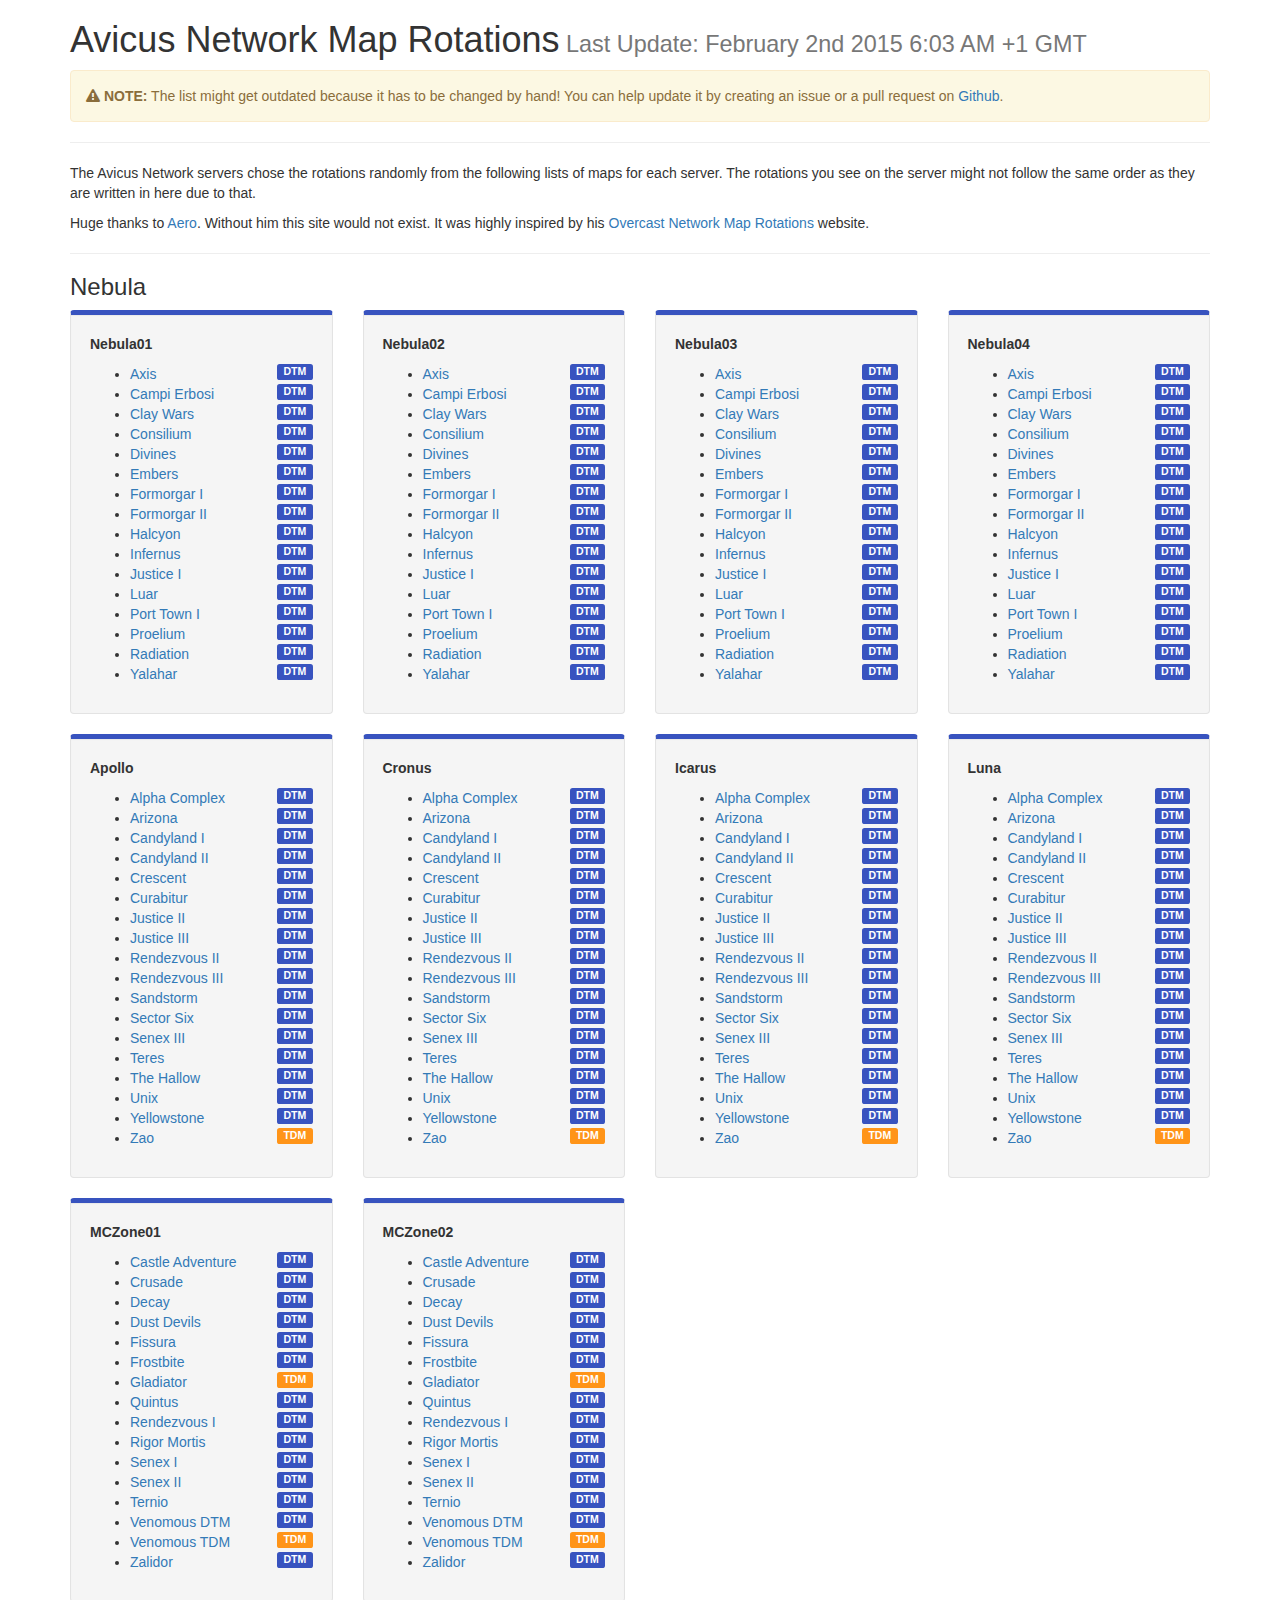
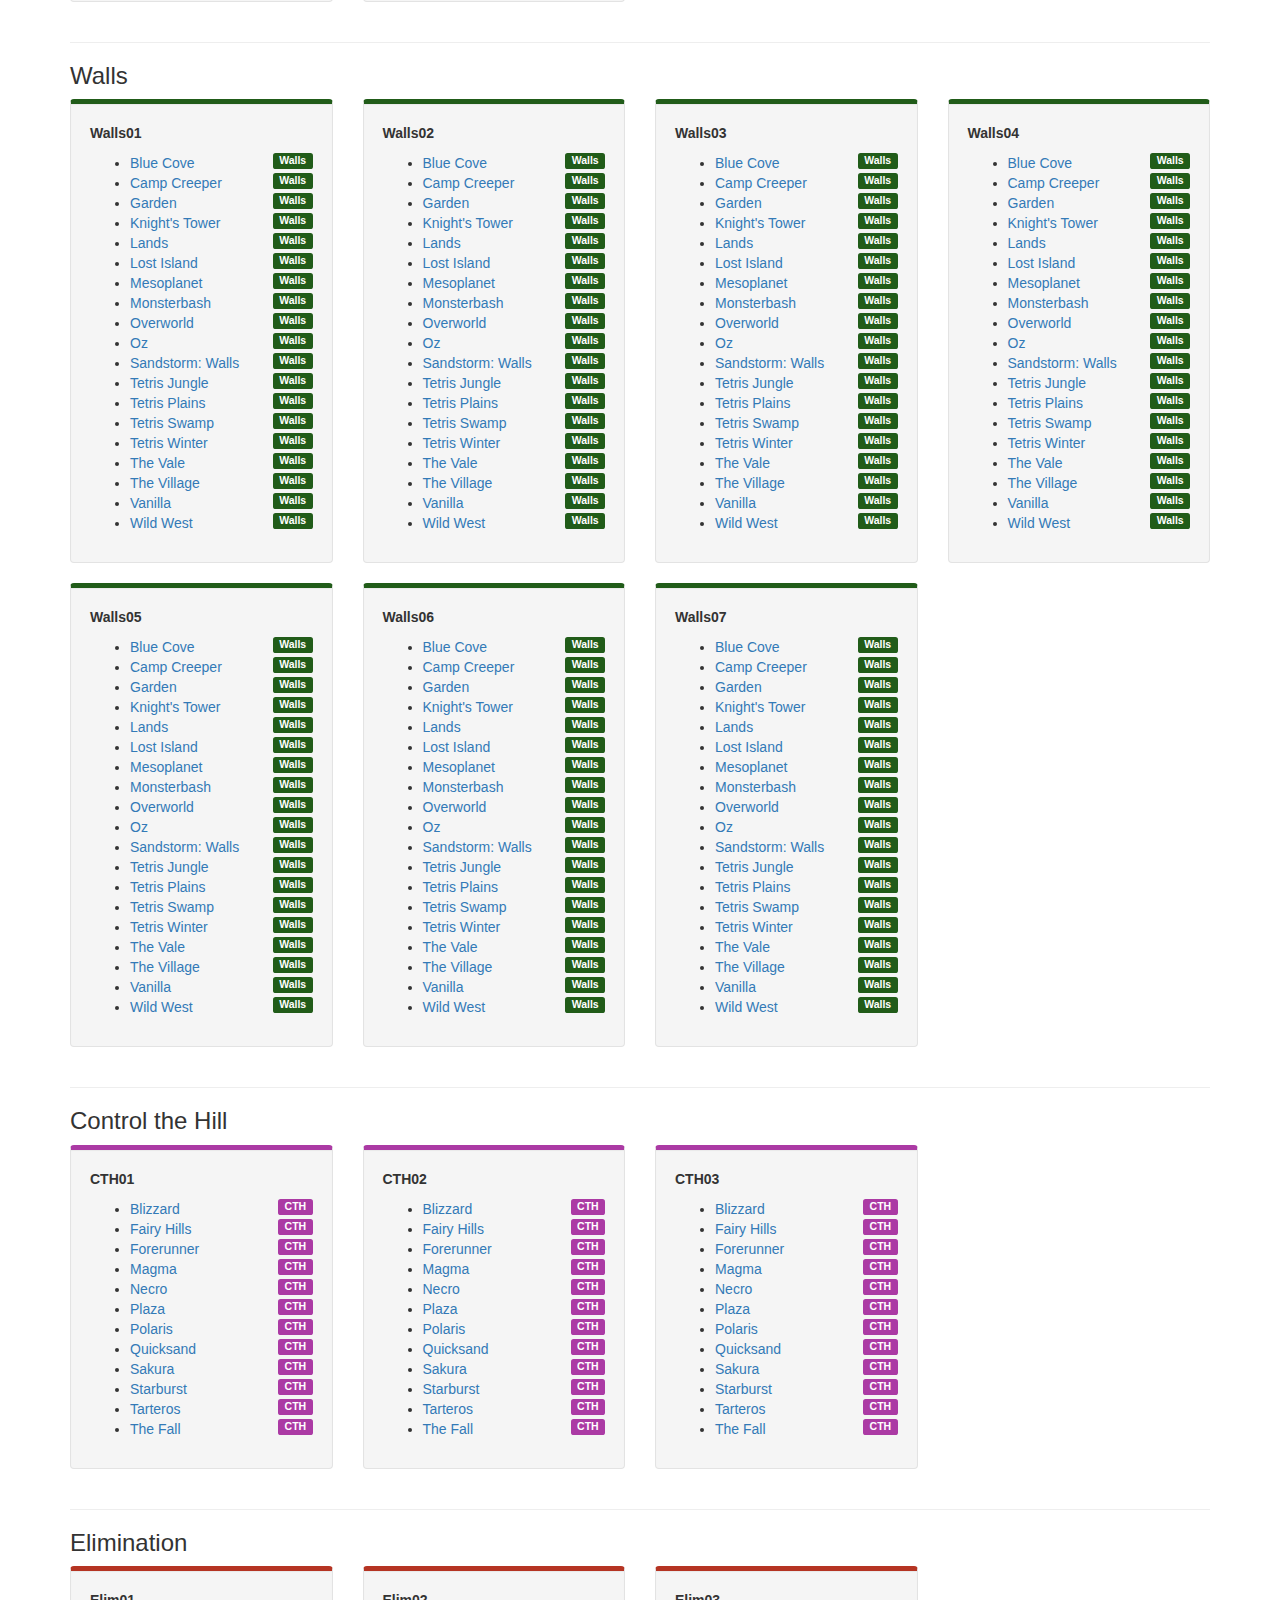
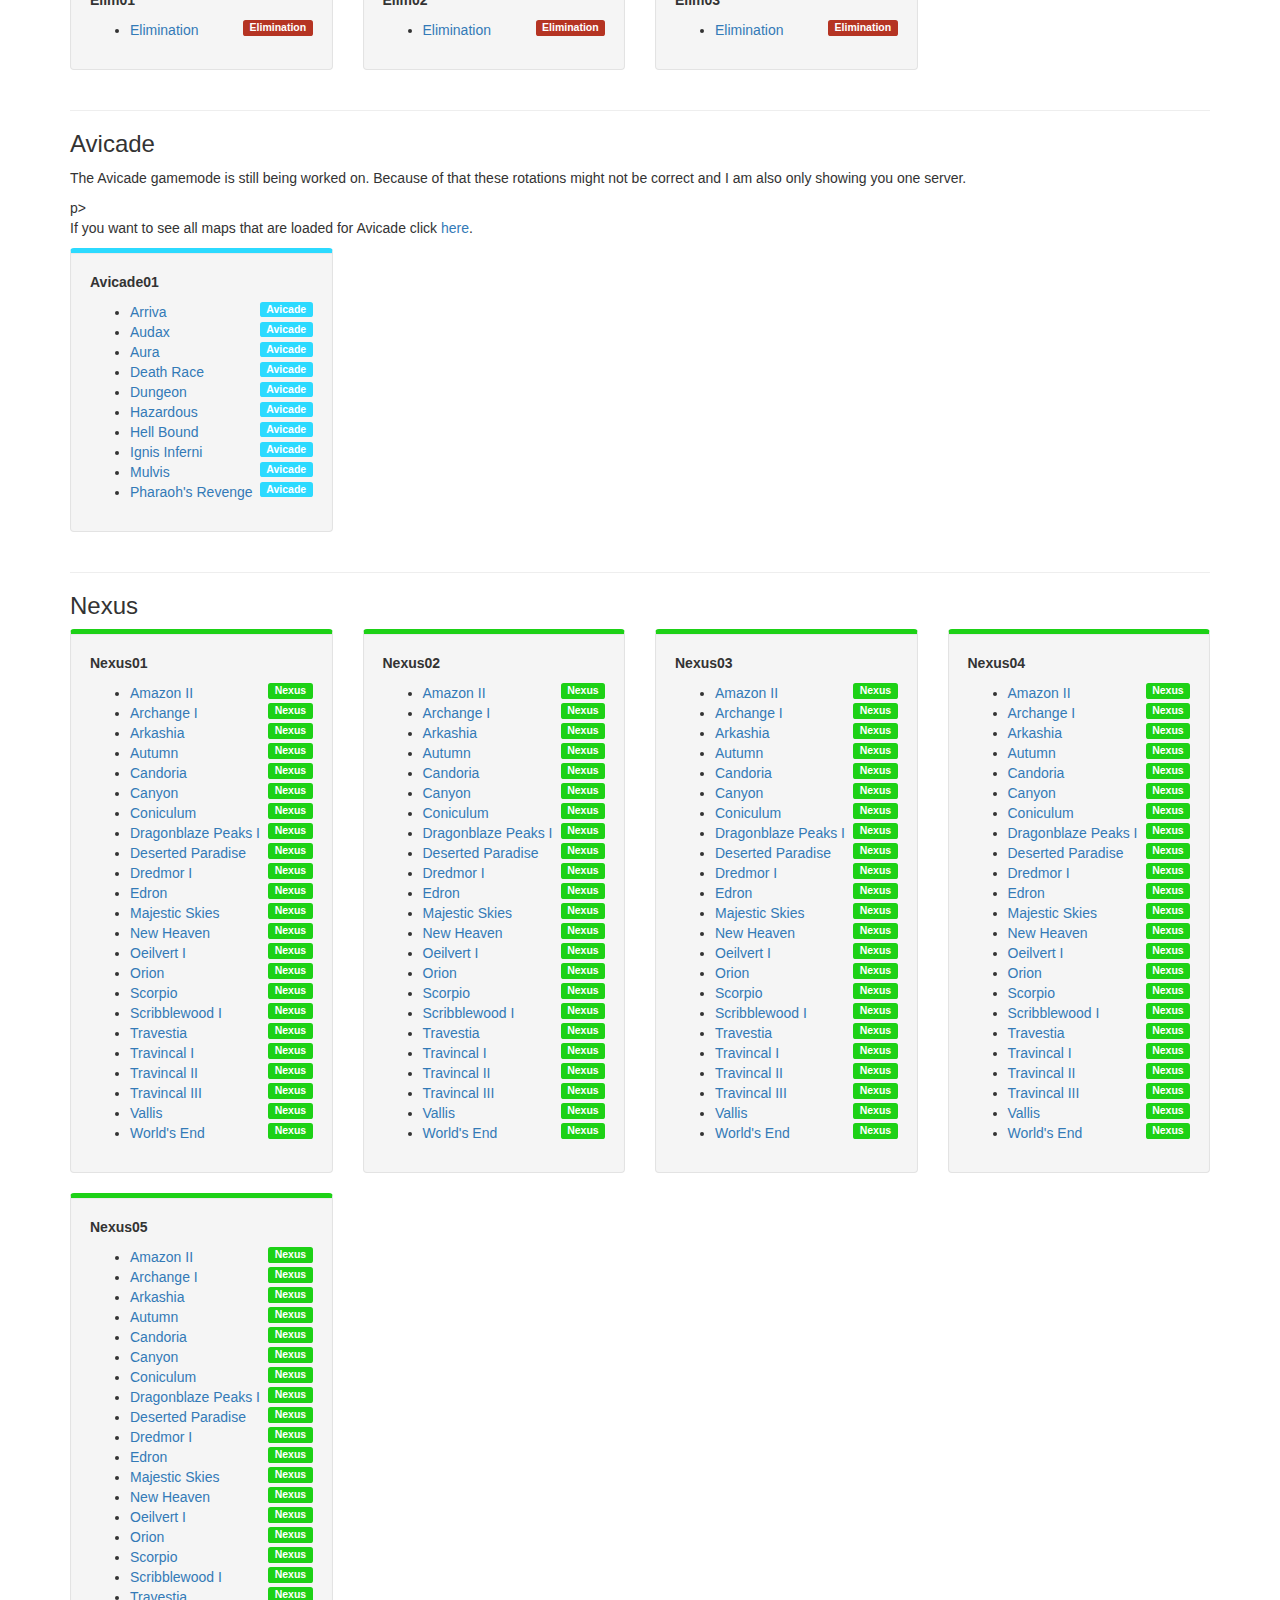
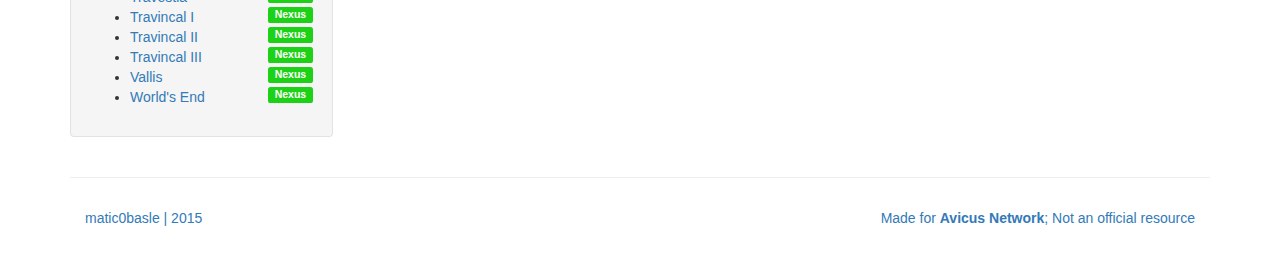
==== commit 0df70149: "Update Avicade" ====
--- a/avicus/rotations/index.html
+++ b/avicus/rotations/index.html
@@ -1622,6 +1622,8 @@
       </div>
       <hr>
       <h3>Avicade</h3>
+      <p>The Avicade gamemode is still being worked on. Because of that these rotations might not be correct and I am also only showing you one server.</p>p>
+      <p>If you want to see all maps that are loaded for Avicade click <a href="http://maps.avicus.net/Avicade/">here</a>.
       <div class="row">
         <div class="col-md-3">
           <div class="well well-box-lightblue">
@@ -1630,8 +1632,44 @@
             </p>
             <ul>
               <li>
-                <a href="http://maps.avicus.net/Avicade/">Coming Soon!</a>
-                <span class="label xlabel-lightblue pull-right">Coming Soon!</span>
+                <a href="http://maps.avicus.net/Avicade/Minotaur/Arriva">Arriva</a>
+                <span class="label xlabel-lightblue pull-right">Avicade</span>
+              </li>
+              <li>
+                <a href="http://maps.avicus.net/Avicade/Ghost Squadron/Audax">Audax</a>
+                <span class="label xlabel-lightblue pull-right">Avicade</span>
+              </li>
+              <li>
+                <a href="http://maps.avicus.net/Avicade/Red Alert/Aura">Aura</a>
+                <span class="label xlabel-lightblue pull-right">Avicade</span>
+              </li>
+              <li>
+                <a href="http://maps.avicus.net/Avicade/Minotaur/DeathRace">Death Race</a>
+                <span class="label xlabel-lightblue pull-right">Avicade</span>
+              </li>
+              <li>
+                <a href="http://maps.avicus.net/Avicade/Minotaur/Dungeon">Dungeon</a>
+                <span class="label xlabel-lightblue pull-right">Avicade</span>
+              </li>
+              <li>
+                <a href="http://maps.avicus.net/Avicade/Minotaur/Hazardous">Hazardous</a>
+                <span class="label xlabel-lightblue pull-right">Avicade</span>
+              </li>
+              <li>
+                <a href="http://maps.avicus.net/Avicade/Minotaur/HellBound">Hell Bound</a>
+                <span class="label xlabel-lightblue pull-right">Avicade</span>
+              </li>
+              <li>
+                <a href="http://maps.avicus.net/Avicade/Minotaur/Ignisinferni">Ignis Inferni</a>
+                <span class="label xlabel-lightblue pull-right">Avicade</span>
+              </li>
+              <li>
+                <a href="http://maps.avicus.net/Avicade/Red Alert/Mulvis">Mulvis</a>
+                <span class="label xlabel-lightblue pull-right">Avicade</span>
+              </li>
+              <li>
+                <a href="http://maps.avicus.net/Avicade/Minotaur/PharaohsRevenge">Pharaoh's Revenge</a>
+                <span class="label xlabel-lightblue pull-right">Avicade</span>
               </li>
             </ul>
           </div>
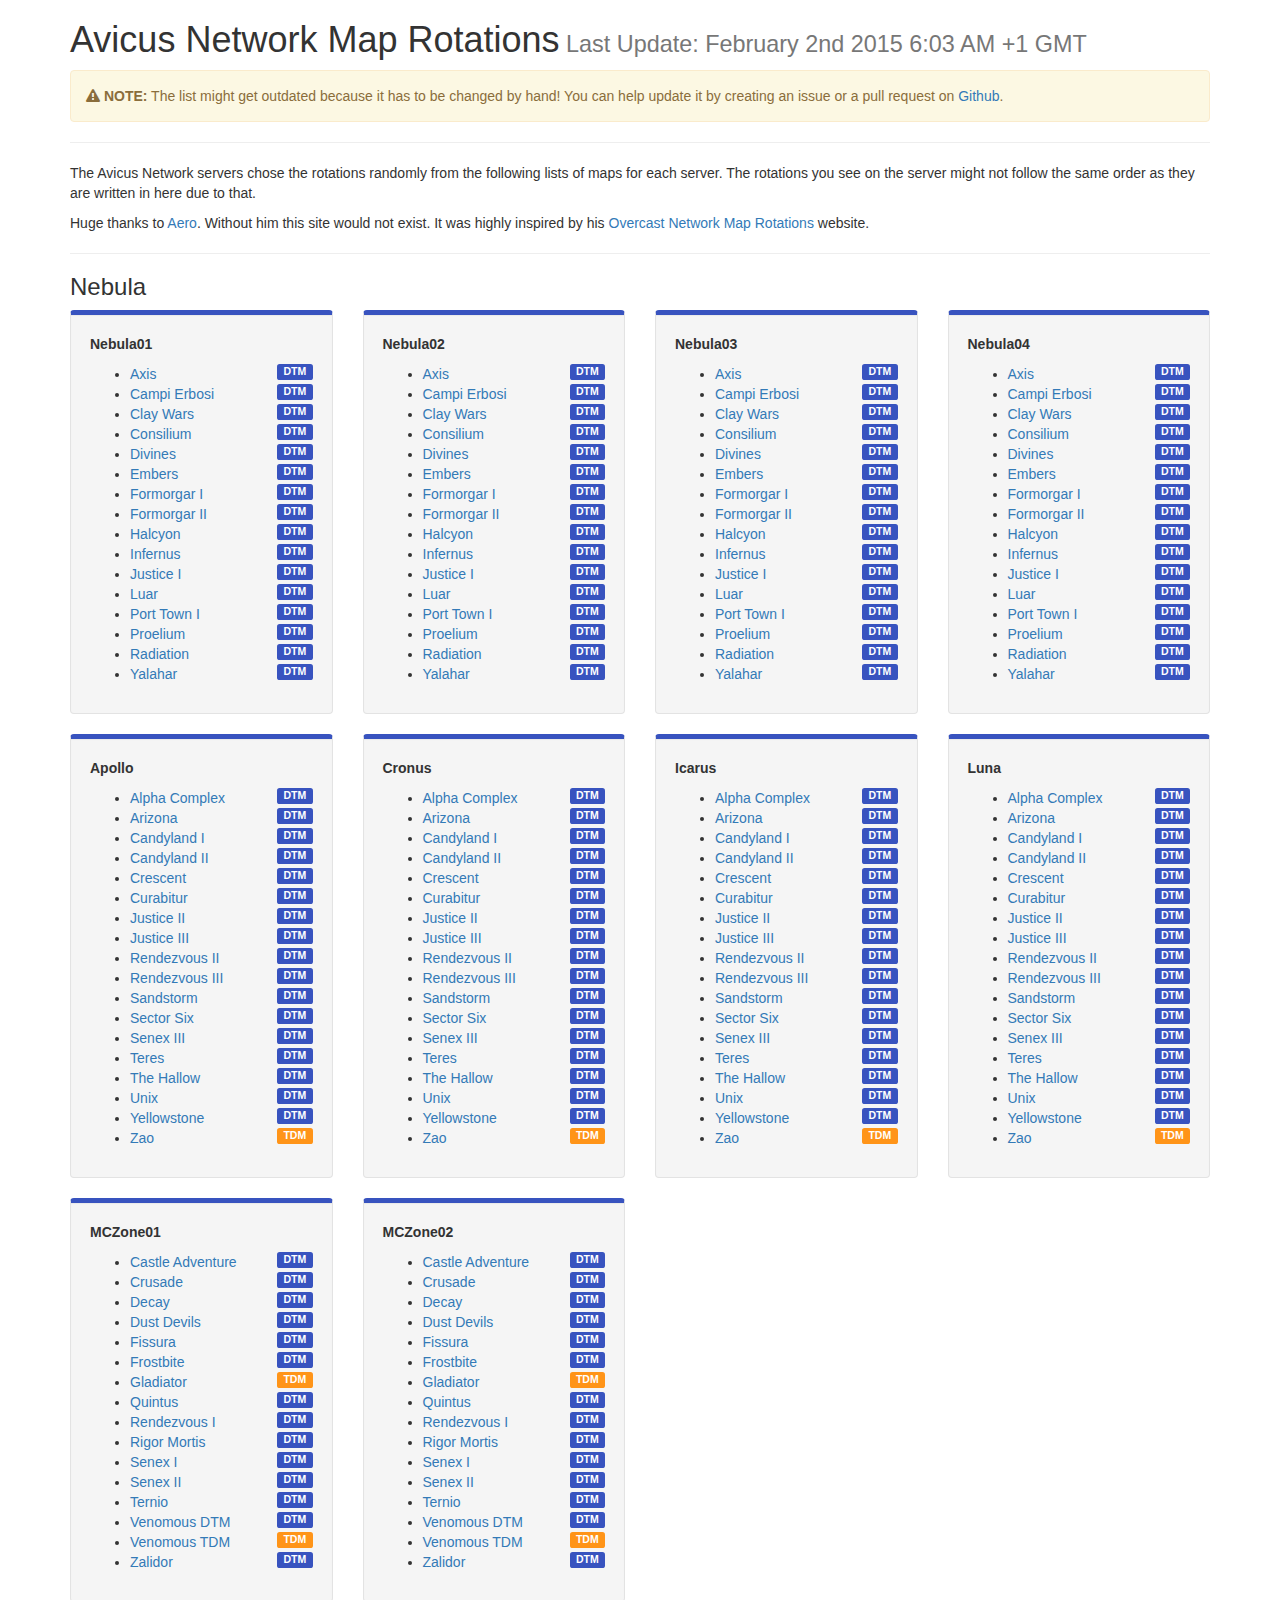
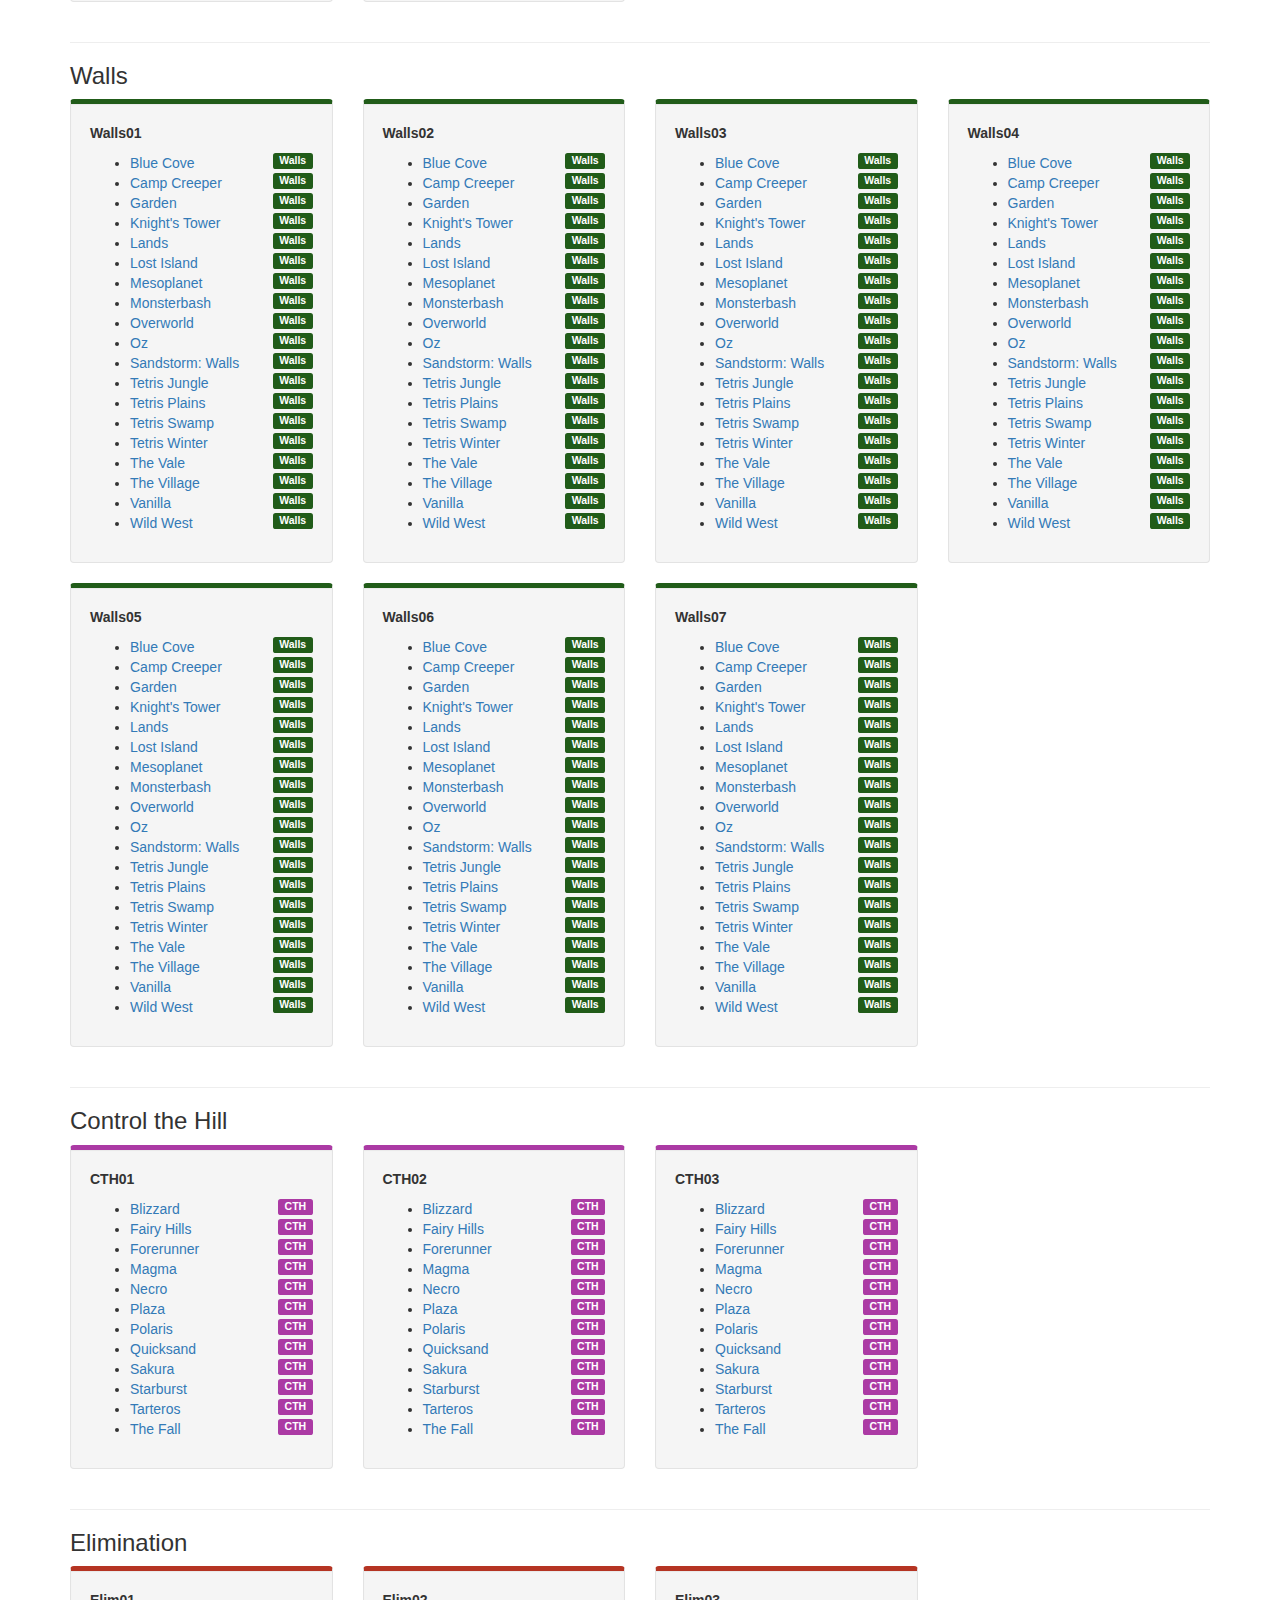
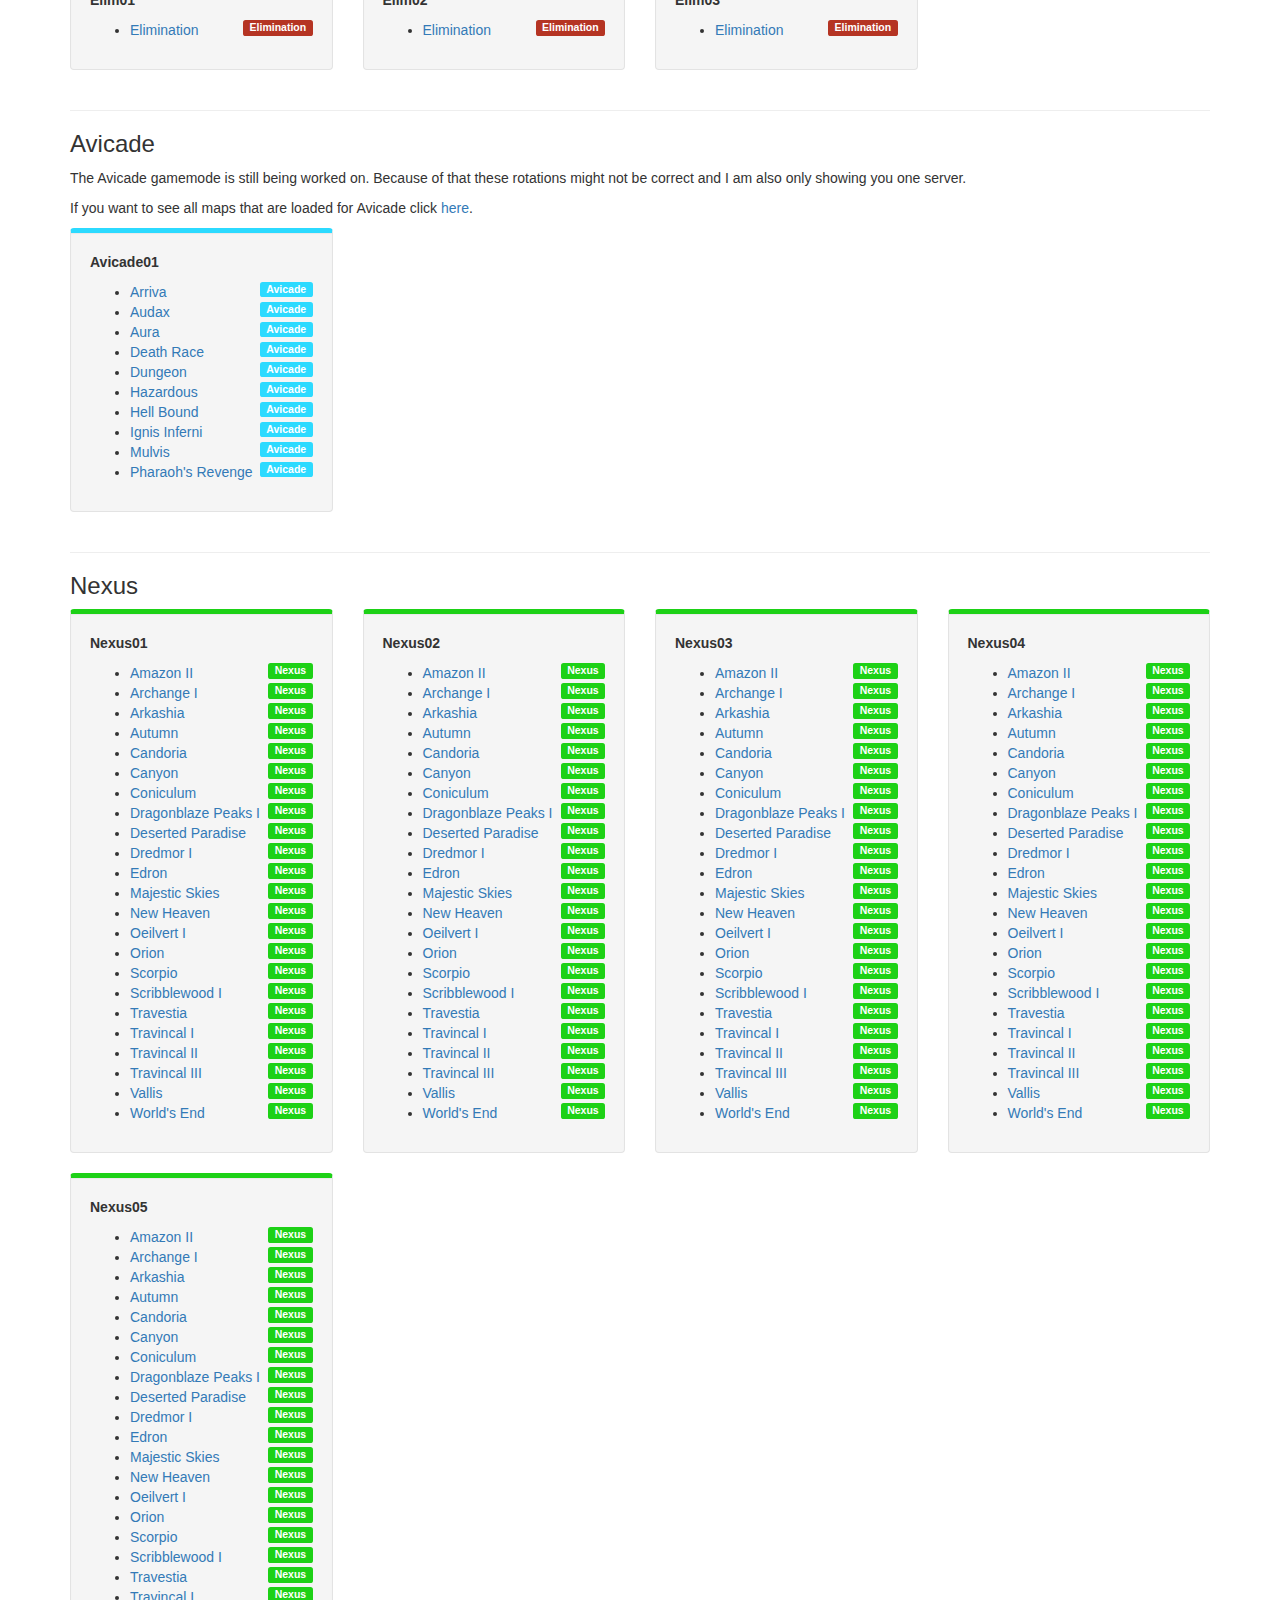
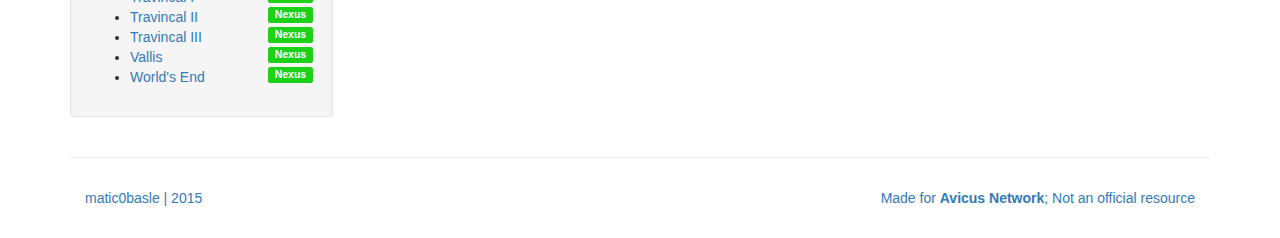
==== commit 07c3f8a1: "Bgu fix - Remove p> under Avicade" ====
--- a/avicus/rotations/index.html
+++ b/avicus/rotations/index.html
@@ -1622,7 +1622,7 @@
       </div>
       <hr>
       <h3>Avicade</h3>
-      <p>The Avicade gamemode is still being worked on. Because of that these rotations might not be correct and I am also only showing you one server.</p>p>
+      <p>The Avicade gamemode is still being worked on. Because of that these rotations might not be correct and I am also only showing you one server.</p>
       <p>If you want to see all maps that are loaded for Avicade click <a href="http://maps.avicus.net/Avicade/">here</a>.
       <div class="row">
         <div class="col-md-3">
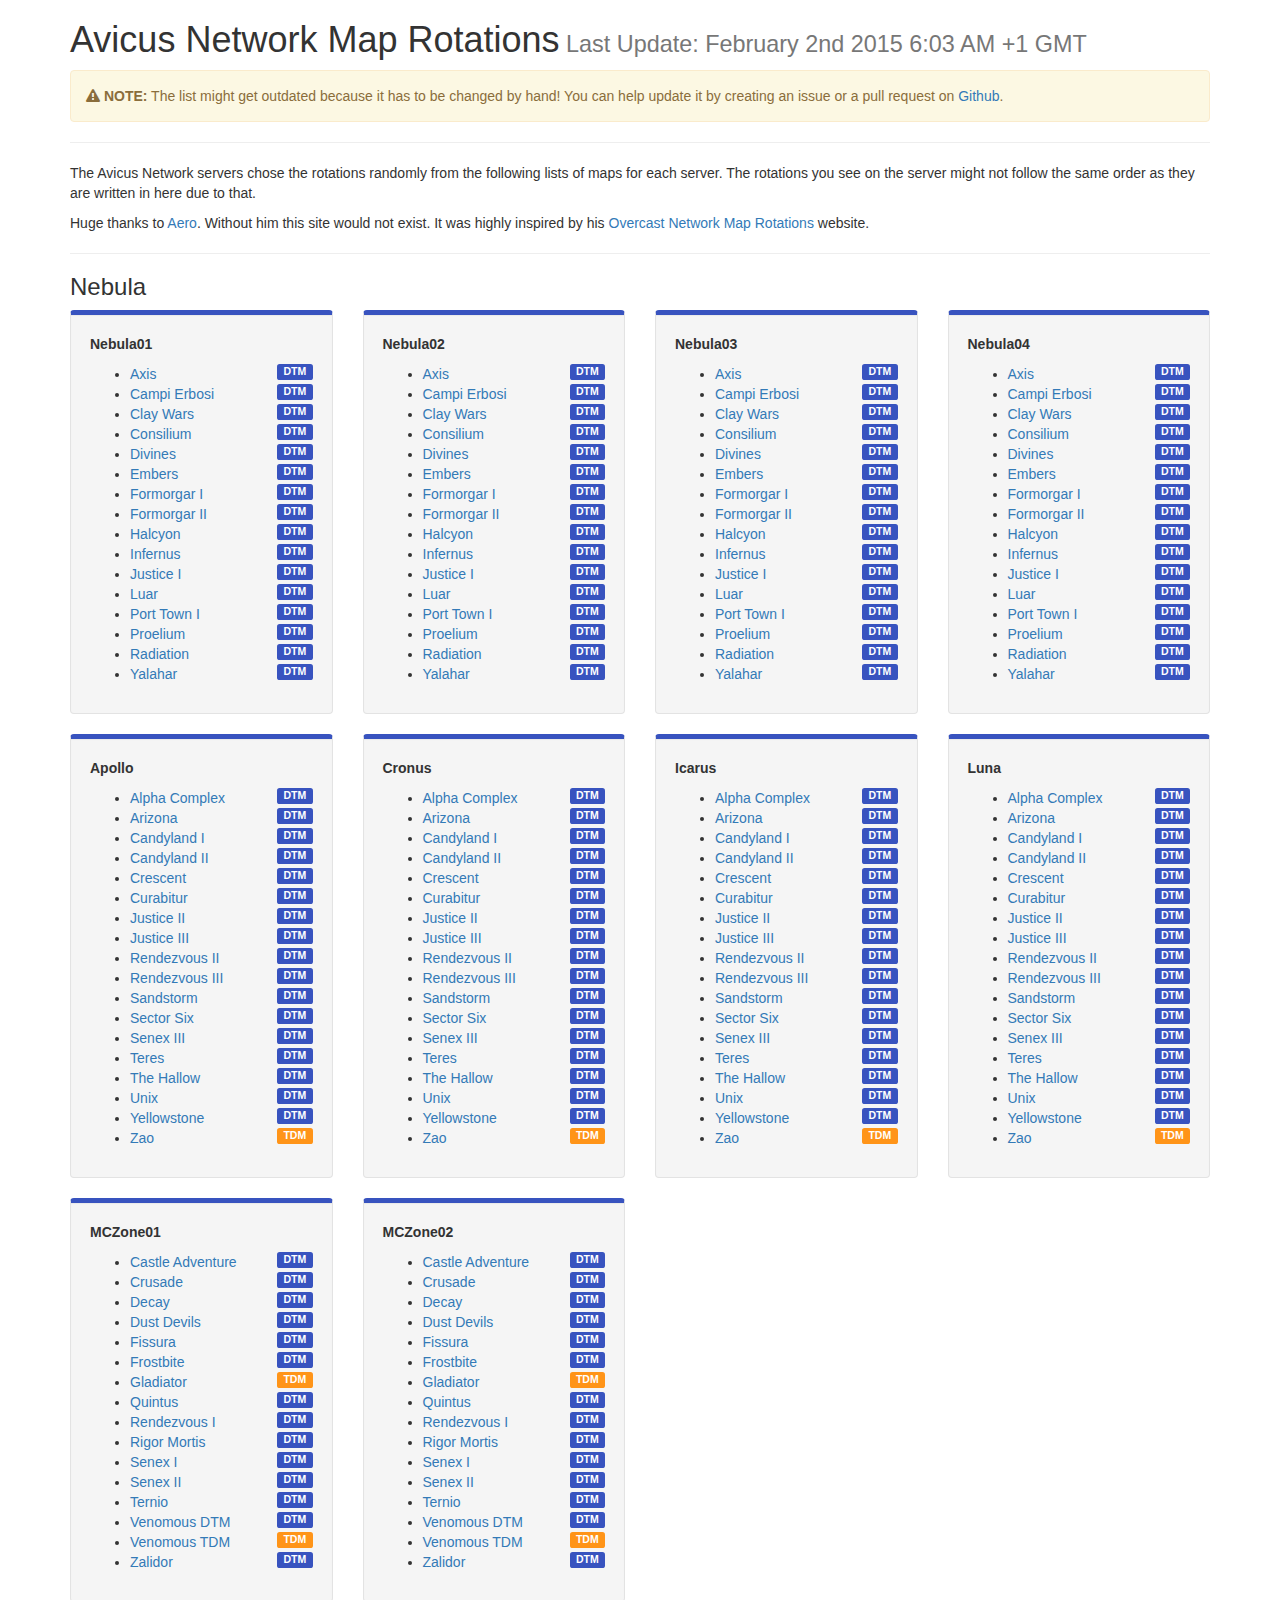
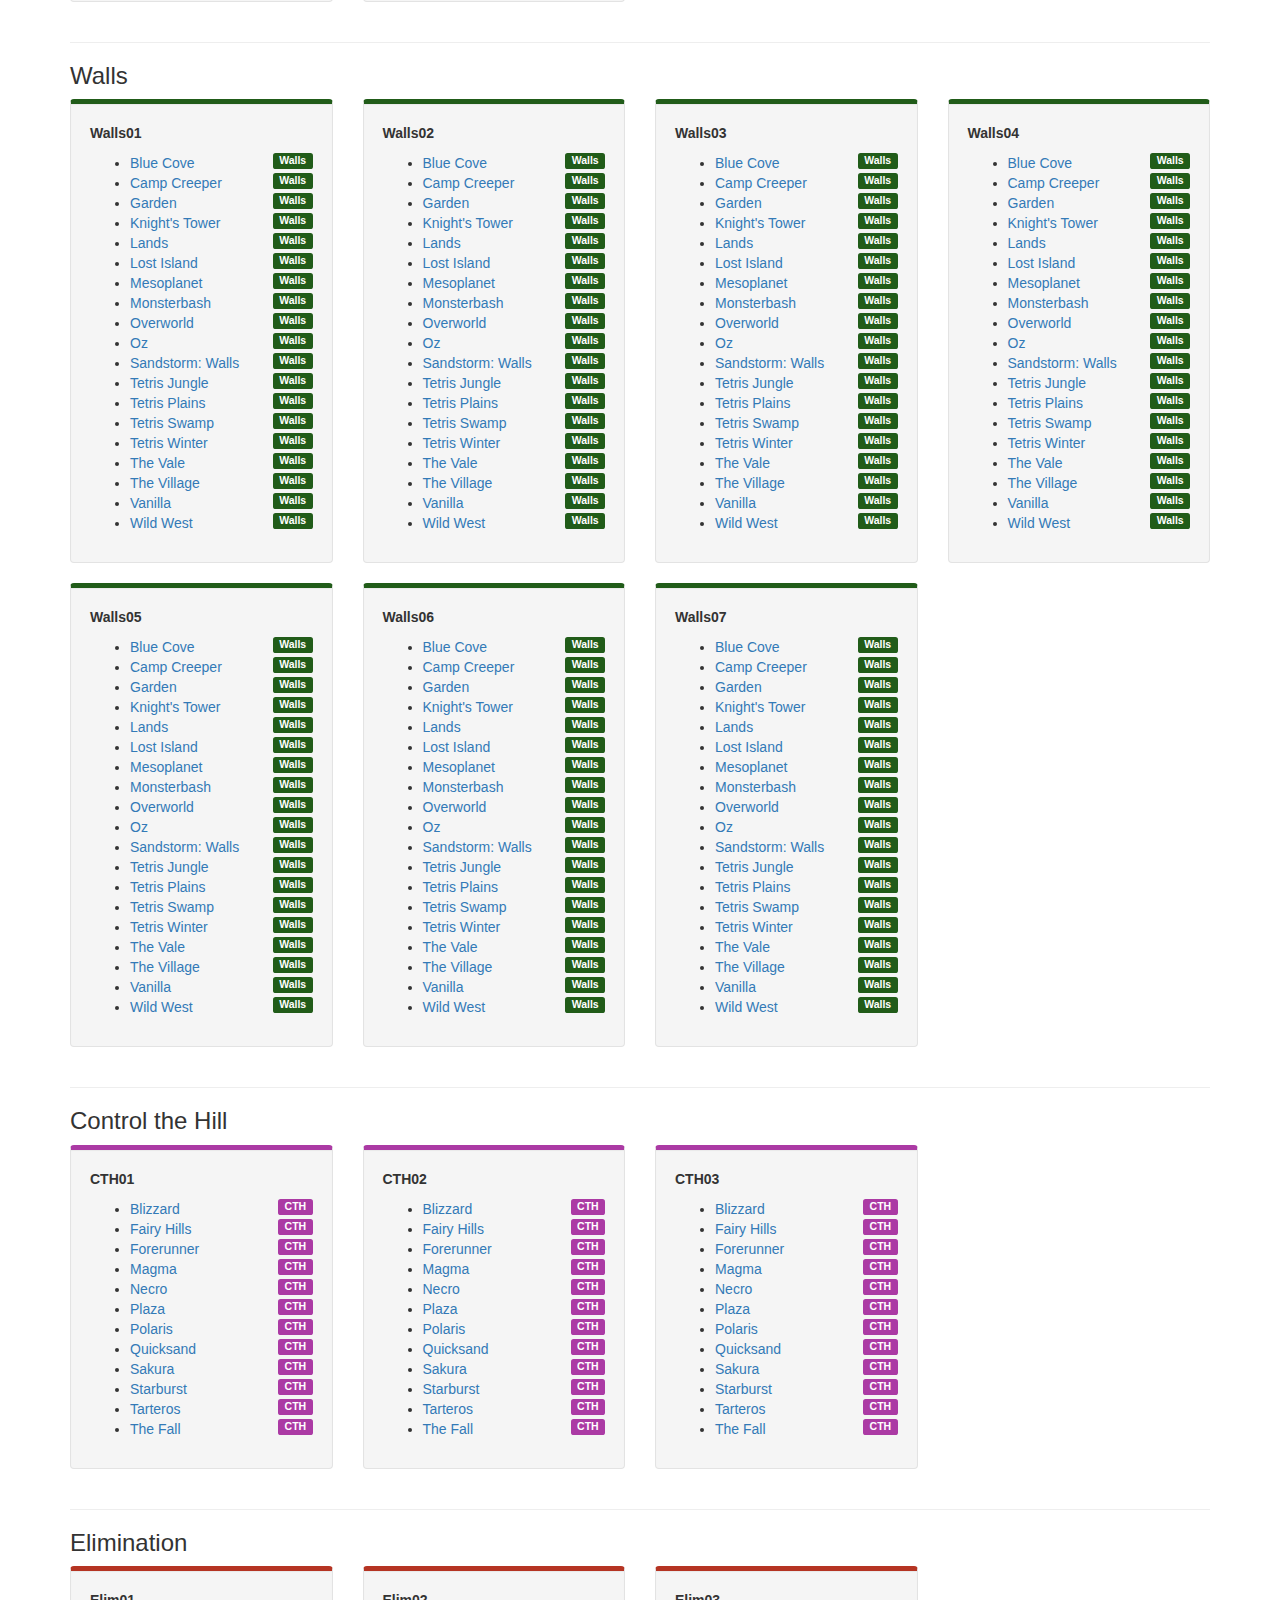
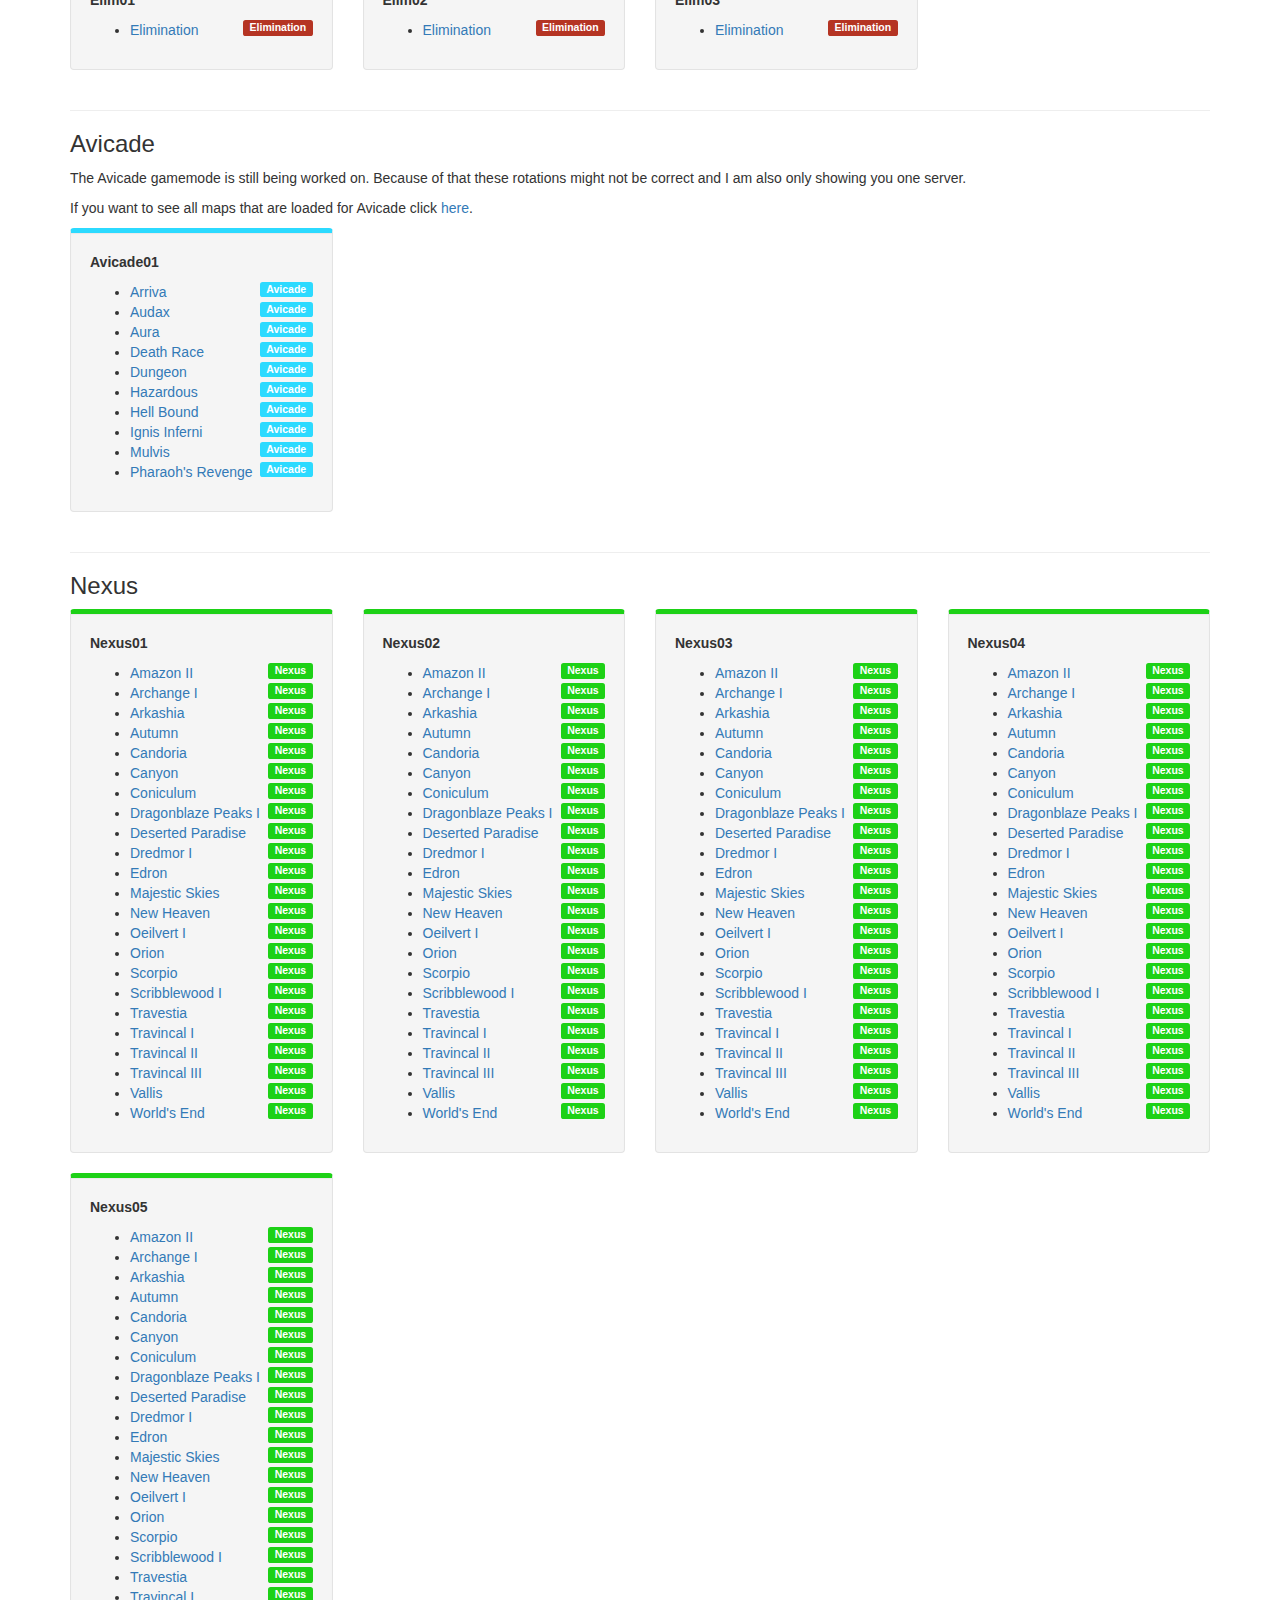
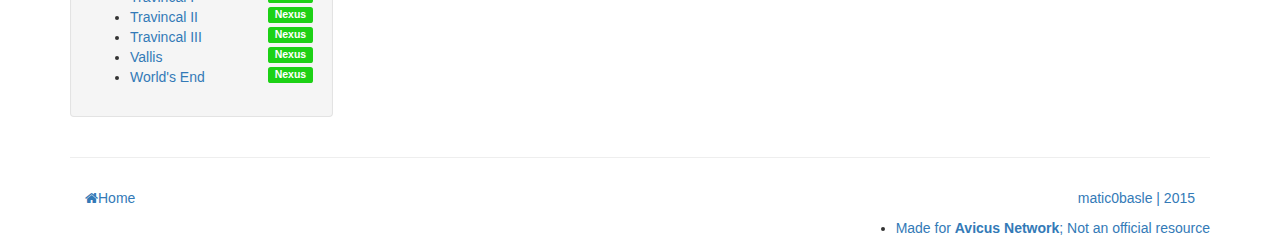
==== commit c639ff53: "Footer changes" ====
--- a/avicus/rotations/index.html
+++ b/avicus/rotations/index.html
@@ -1660,7 +1660,7 @@
                 <span class="label xlabel-lightblue pull-right">Avicade</span>
               </li>
               <li>
-                <a href="http://maps.avicus.net/Avicade/Minotaur/Ignisinferni">Ignis Inferni</a>
+                <a href="http://maps.avicus.net/Avicade/Minotaur/IgnisInferni">Ignis Inferni</a>
                 <span class="label xlabel-lightblue pull-right">Avicade</span>
               </li>
               <li>
@@ -2190,9 +2190,14 @@
       <hr>
       <footer>
         <ul class="nav nav-pills">
-          <li class="pull-left">
+        <li class="pull-left">
+            <a href="http://matic0basle.github.io"><i class="fa fa-home"></i>Home</a>
+          </li>
+          <li class="pull-right">
             <a href="https://github.com/matic0basle">matic0basle | 2015</a>
           </li>
+        </ul>
+        <ul>
           <li class="pull-right">
             <a href="http://avicus.net/">Made for <b>Avicus Network</b>; Not an official resource</a>
           </li>
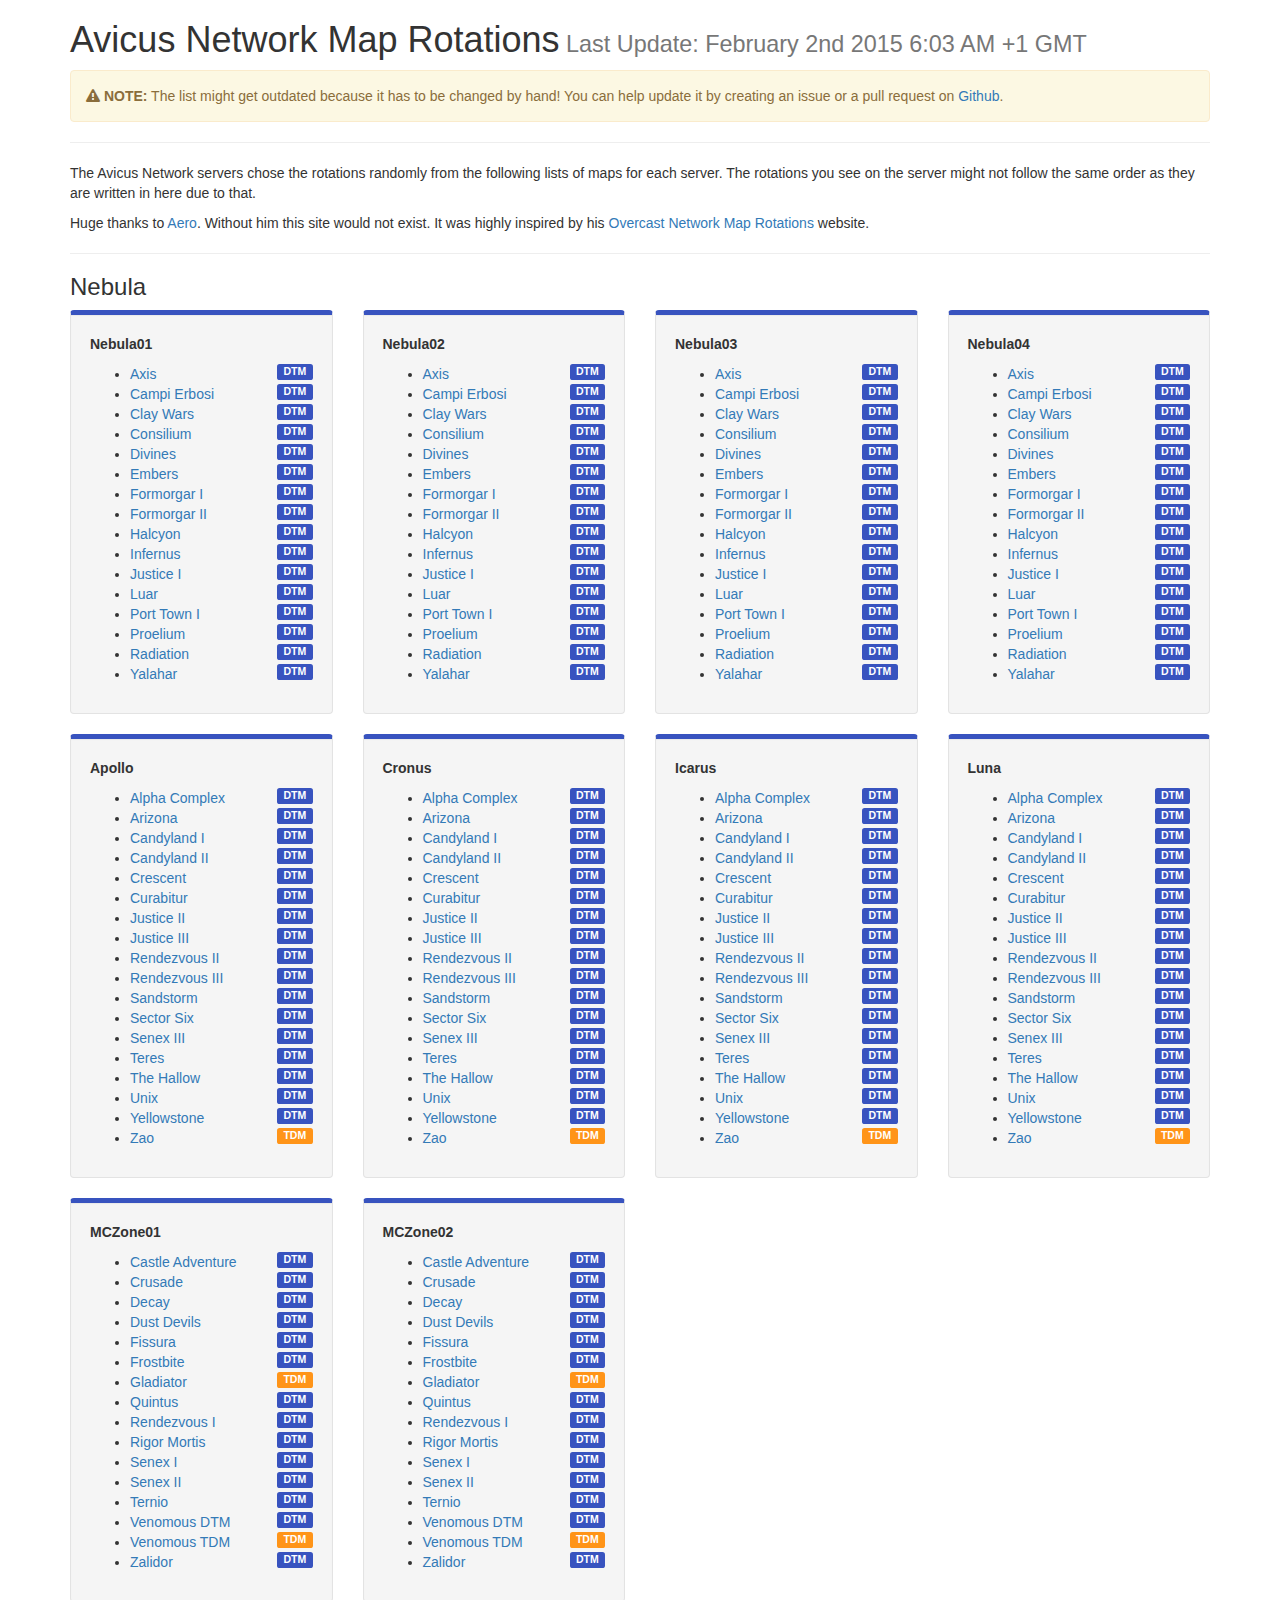
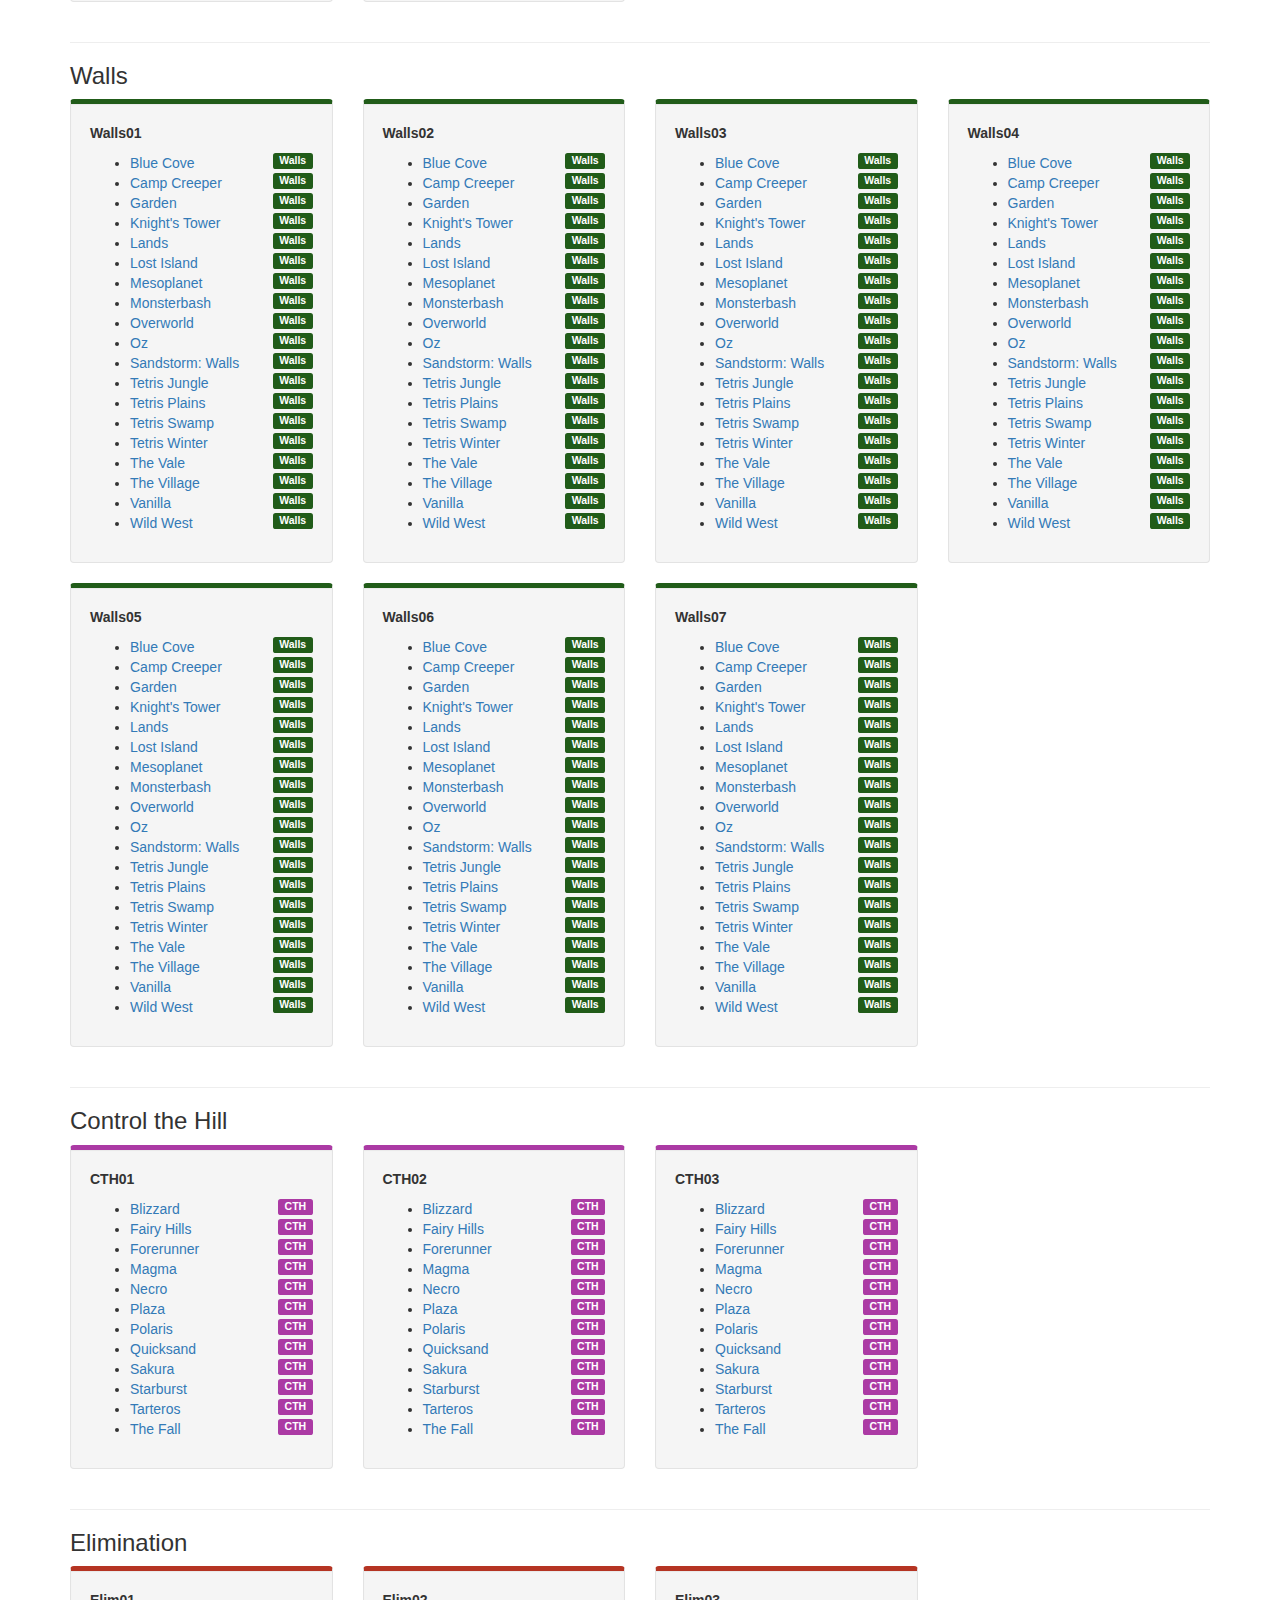
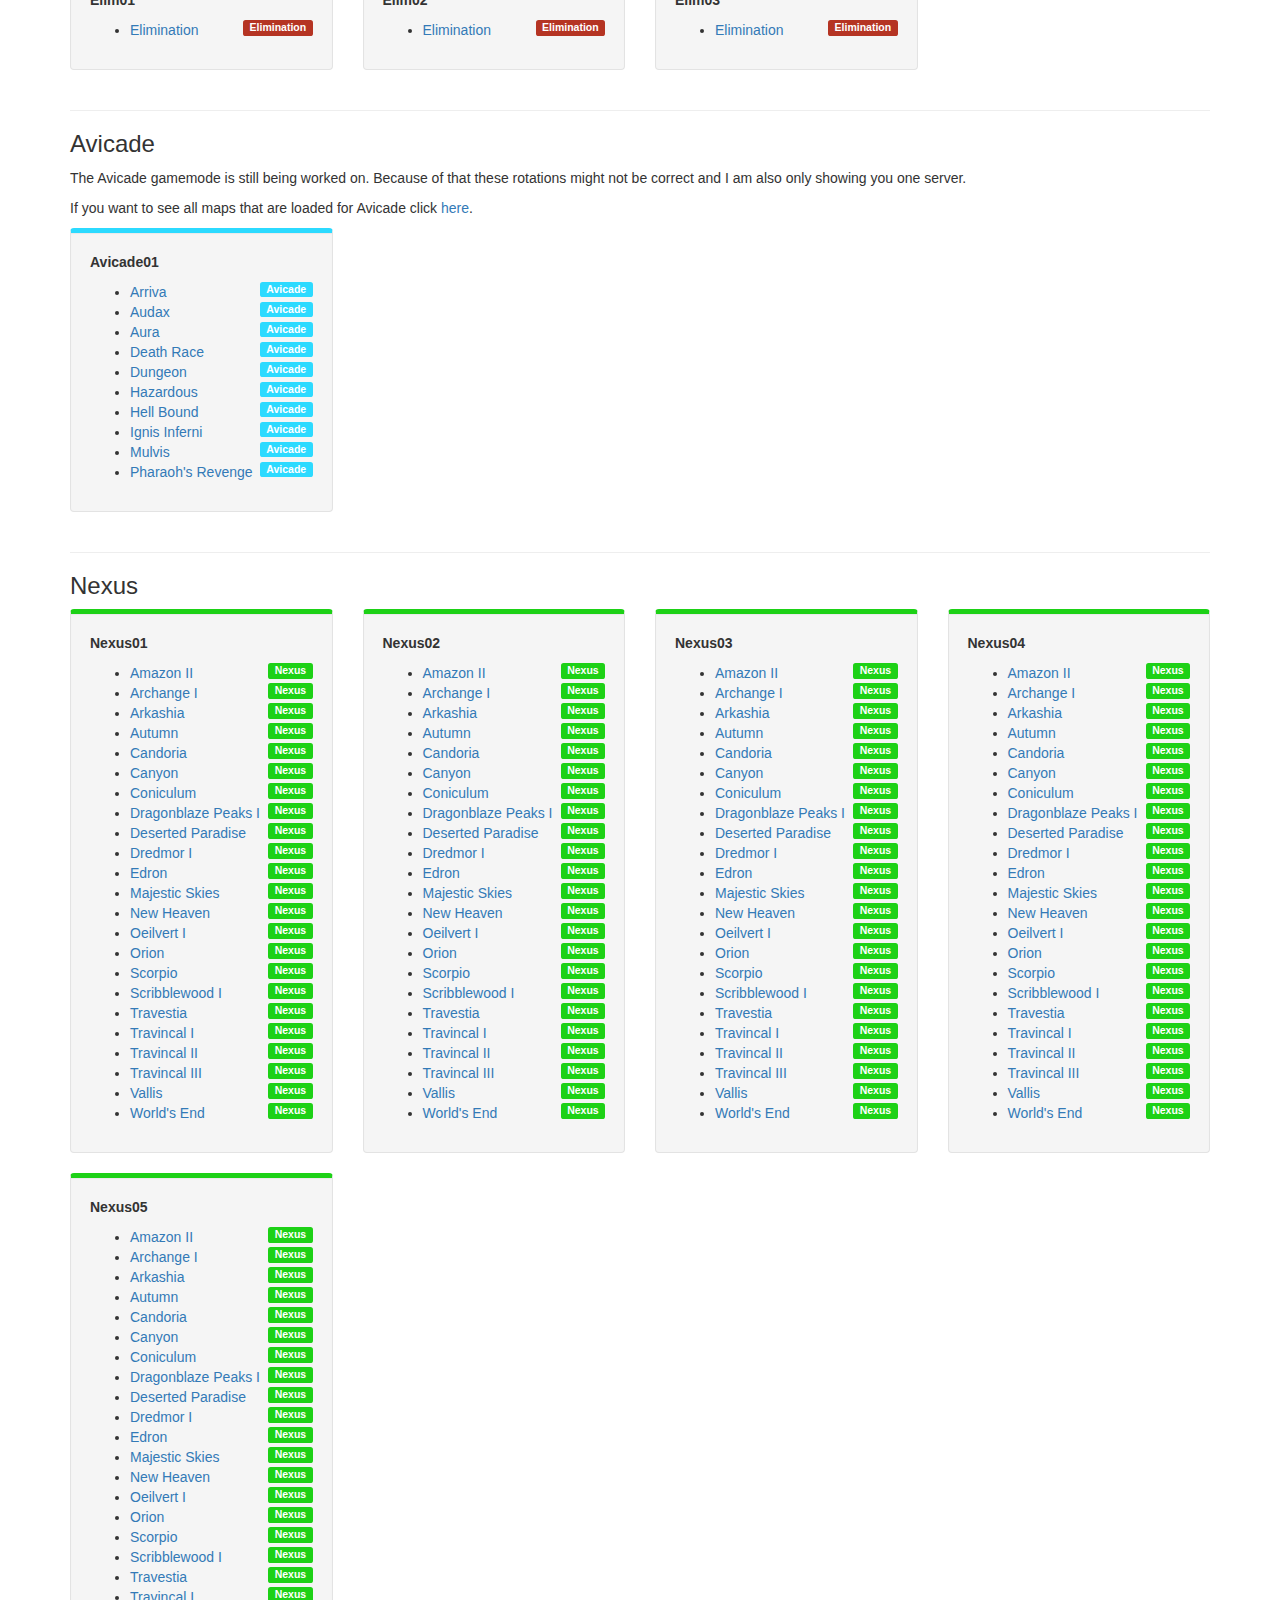
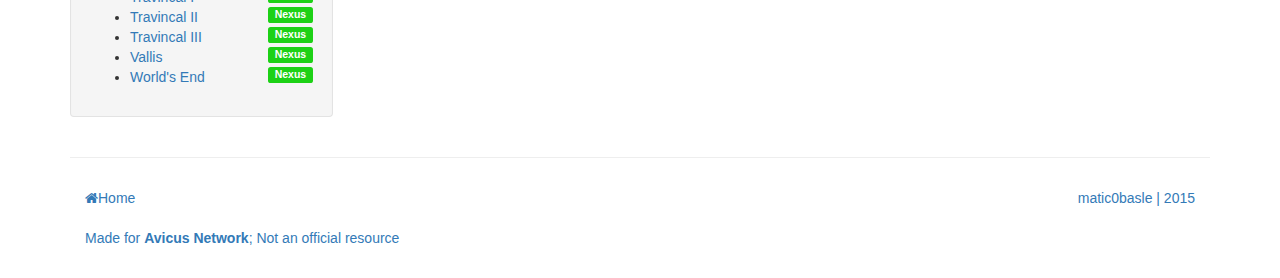
==== commit 24bbc33e: "Improve footer" ====
--- a/avicus/rotations/index.html
+++ b/avicus/rotations/index.html
@@ -2197,8 +2197,8 @@
             <a href="https://github.com/matic0basle">matic0basle | 2015</a>
           </li>
         </ul>
-        <ul>
-          <li class="pull-right">
+        <ul class="nav nav-pills">
+          <li class="pull-left">
             <a href="http://avicus.net/">Made for <b>Avicus Network</b>; Not an official resource</a>
           </li>
         </ul>
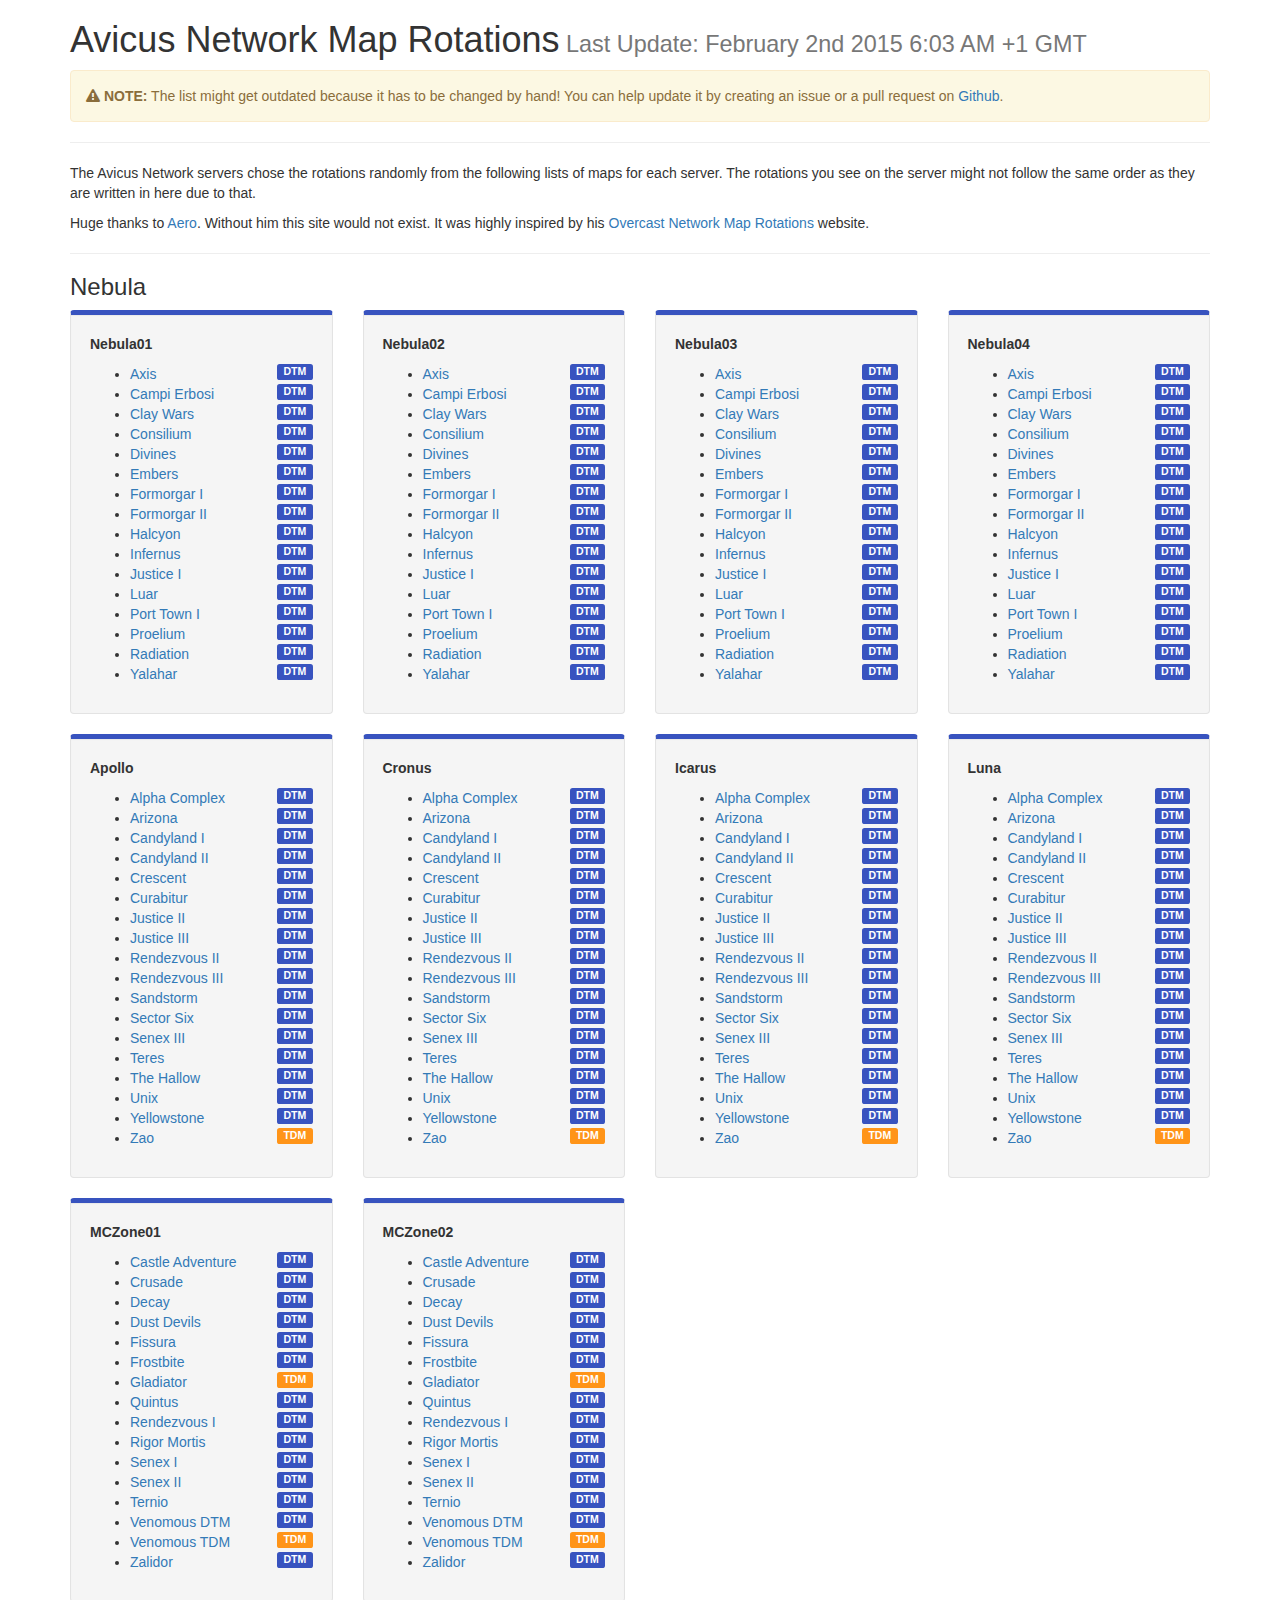
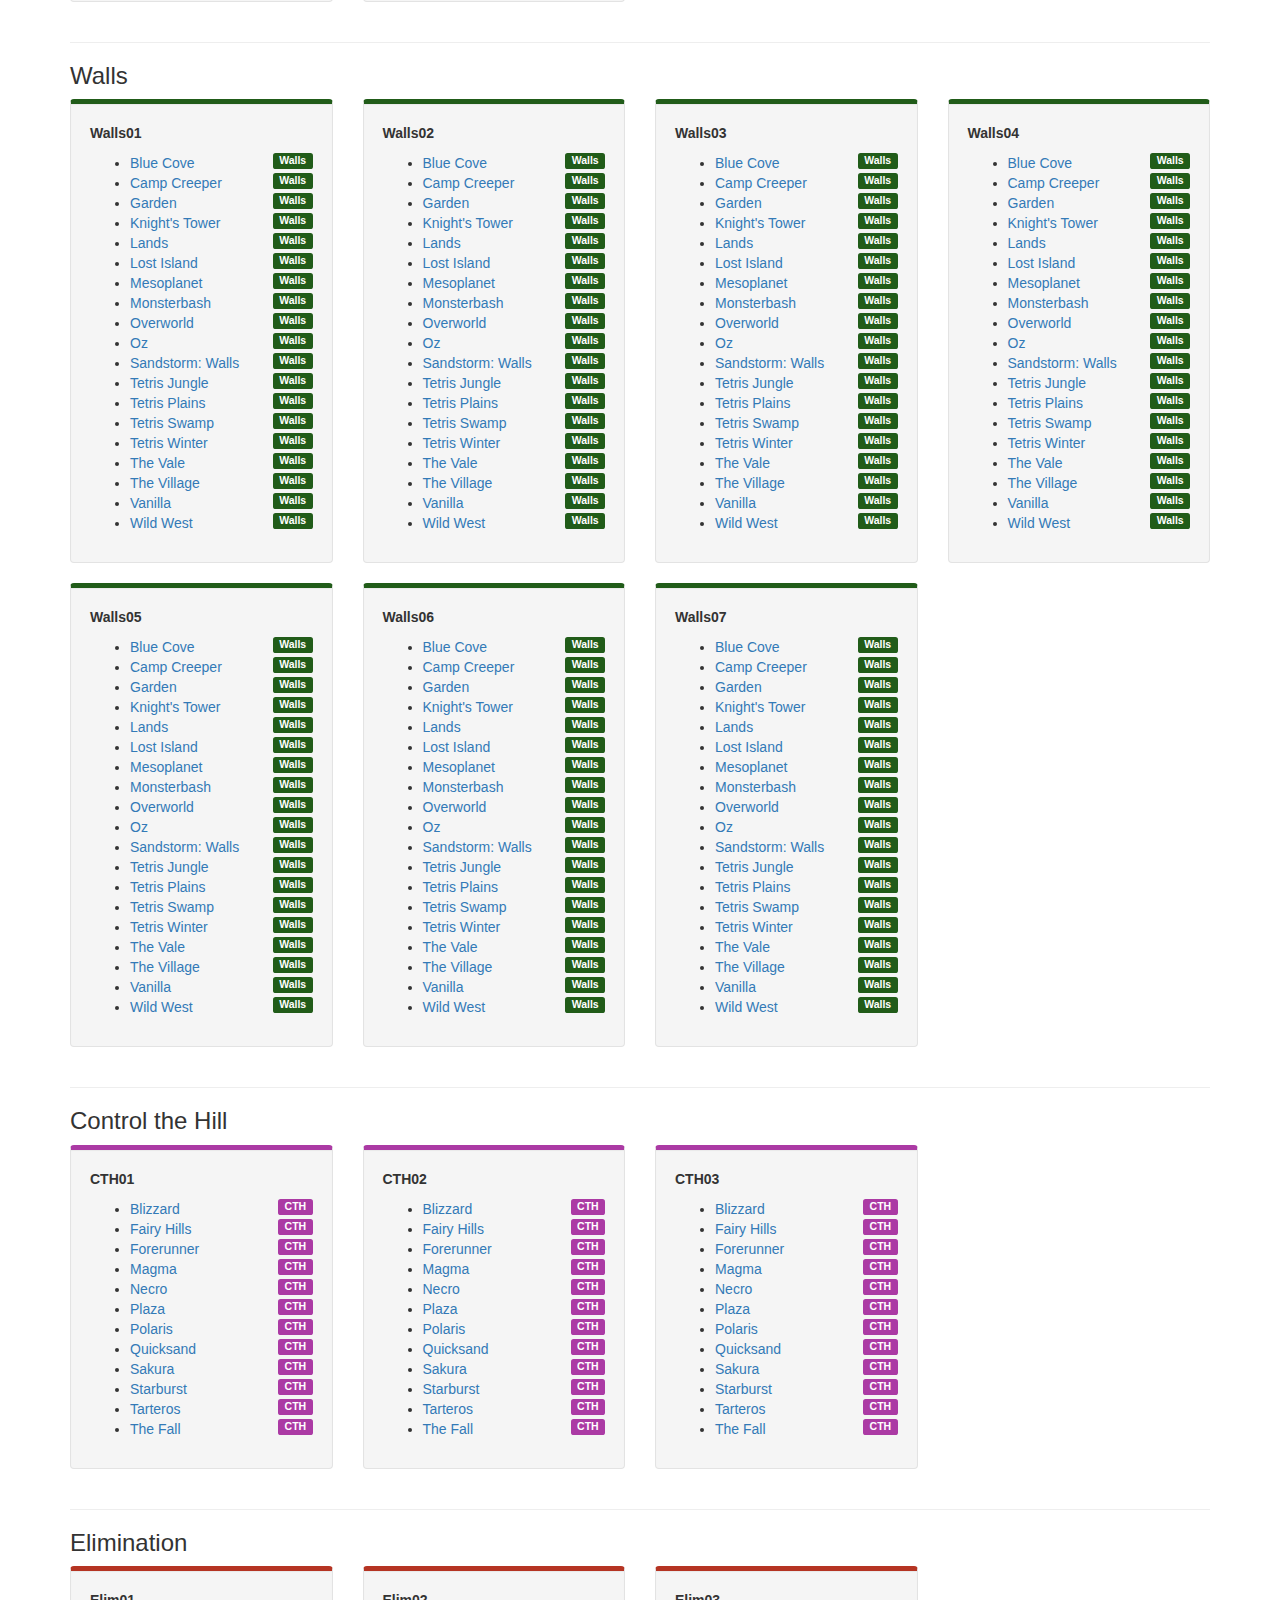
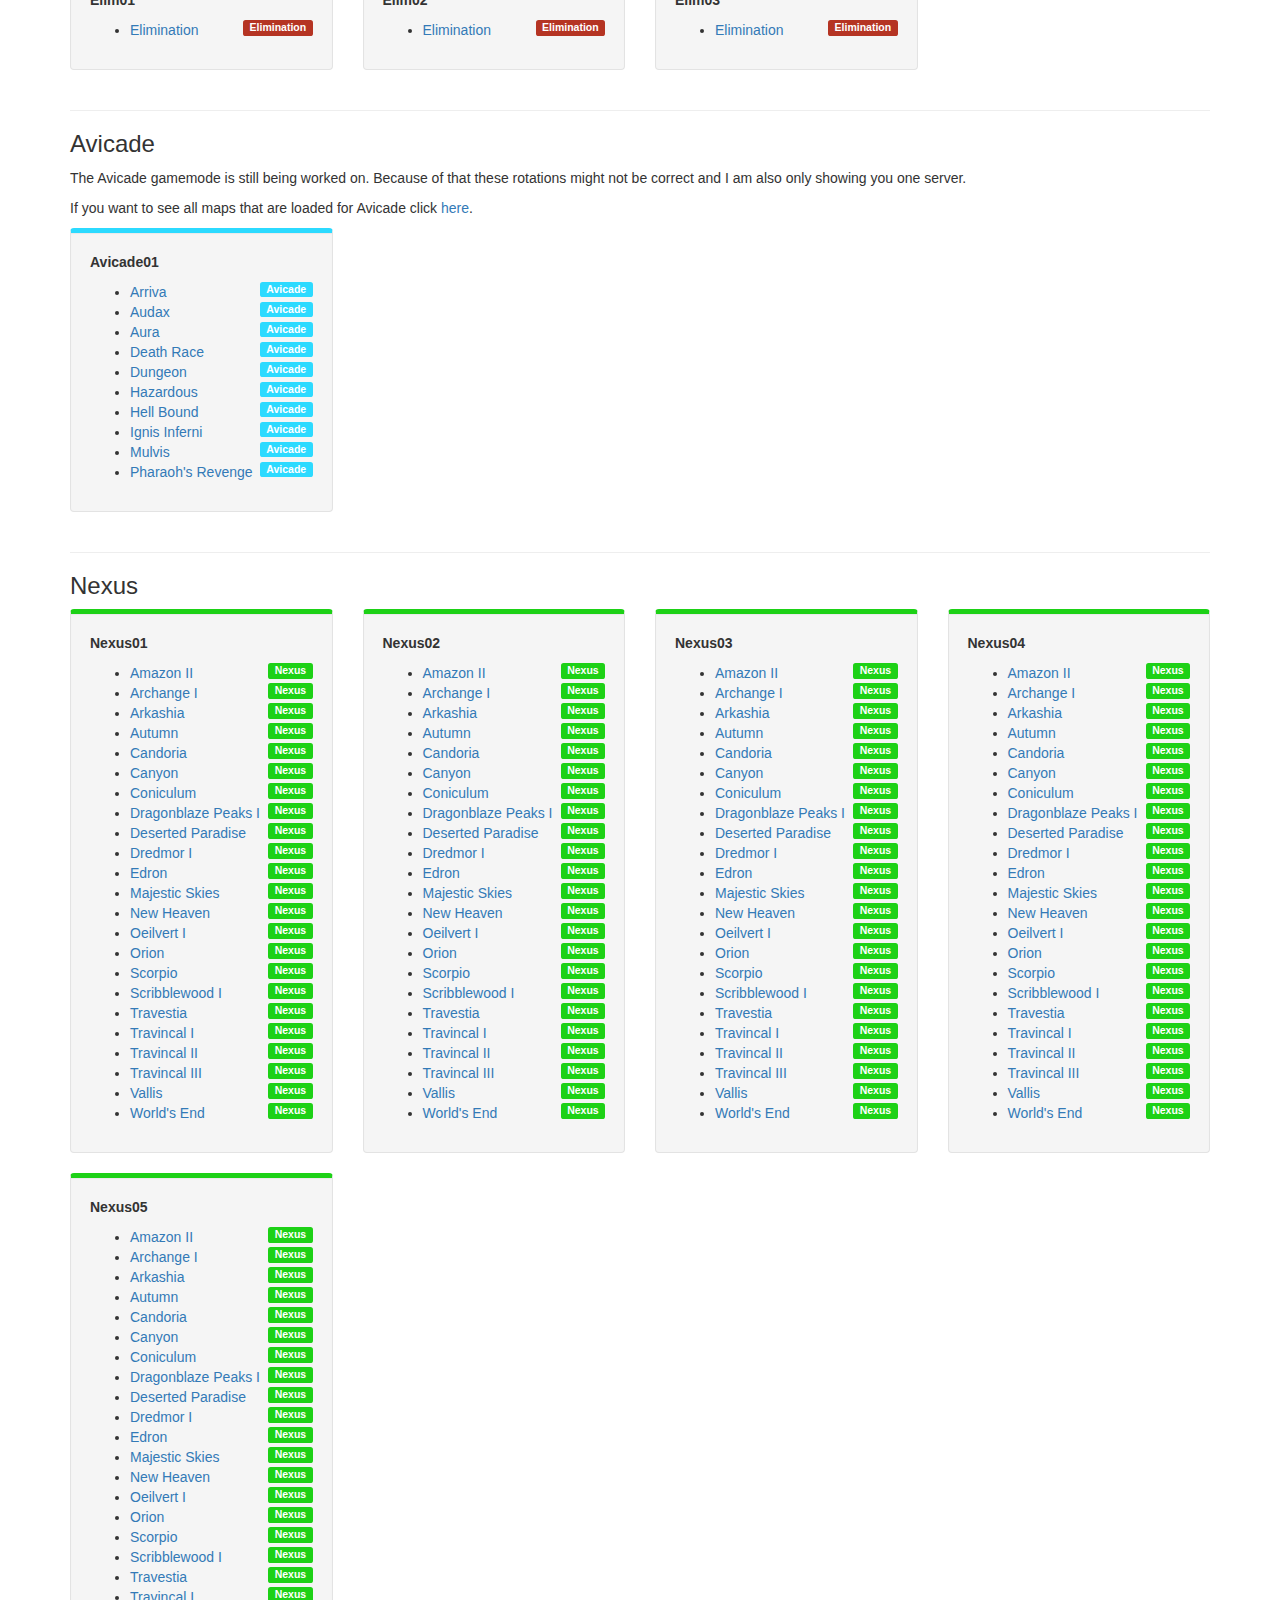
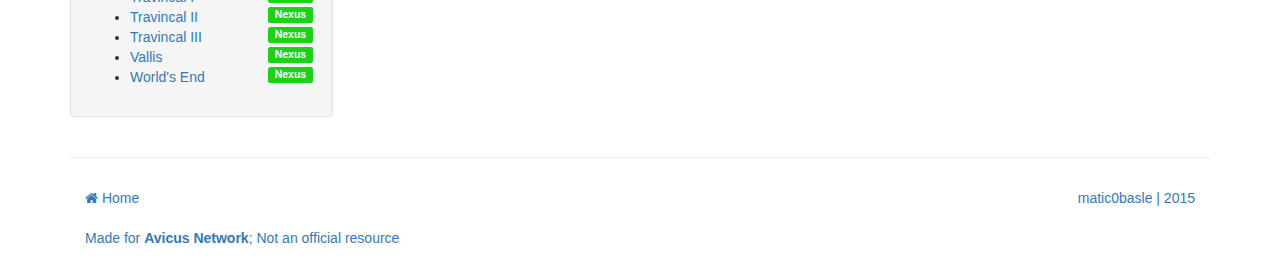
==== commit 69939731: "Better spacing" ====
--- a/avicus/rotations/index.html
+++ b/avicus/rotations/index.html
@@ -2191,7 +2191,7 @@
       <footer>
         <ul class="nav nav-pills">
         <li class="pull-left">
-            <a href="http://matic0basle.github.io"><i class="fa fa-home"></i>Home</a>
+            <a href="http://matic0basle.github.io"><i class="fa fa-home"></i> Home</a>
           </li>
           <li class="pull-right">
             <a href="https://github.com/matic0basle">matic0basle | 2015</a>
